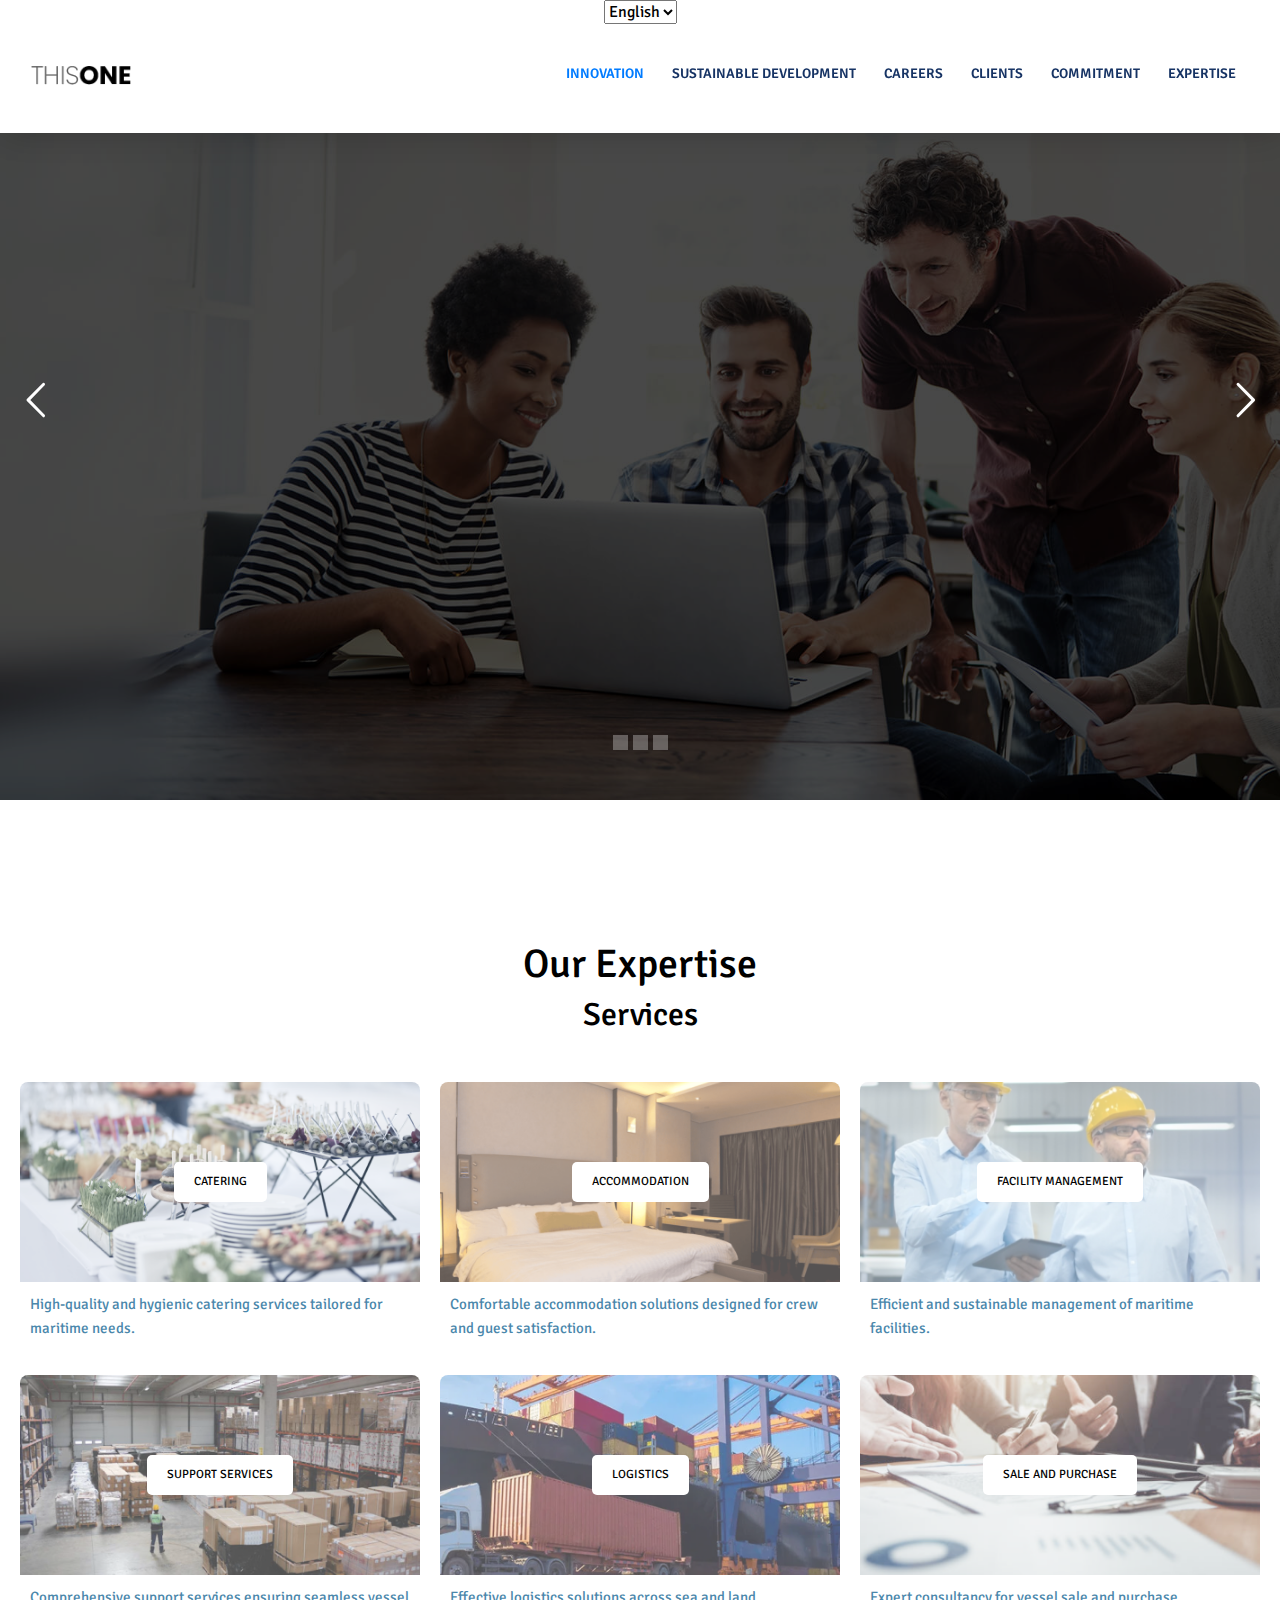
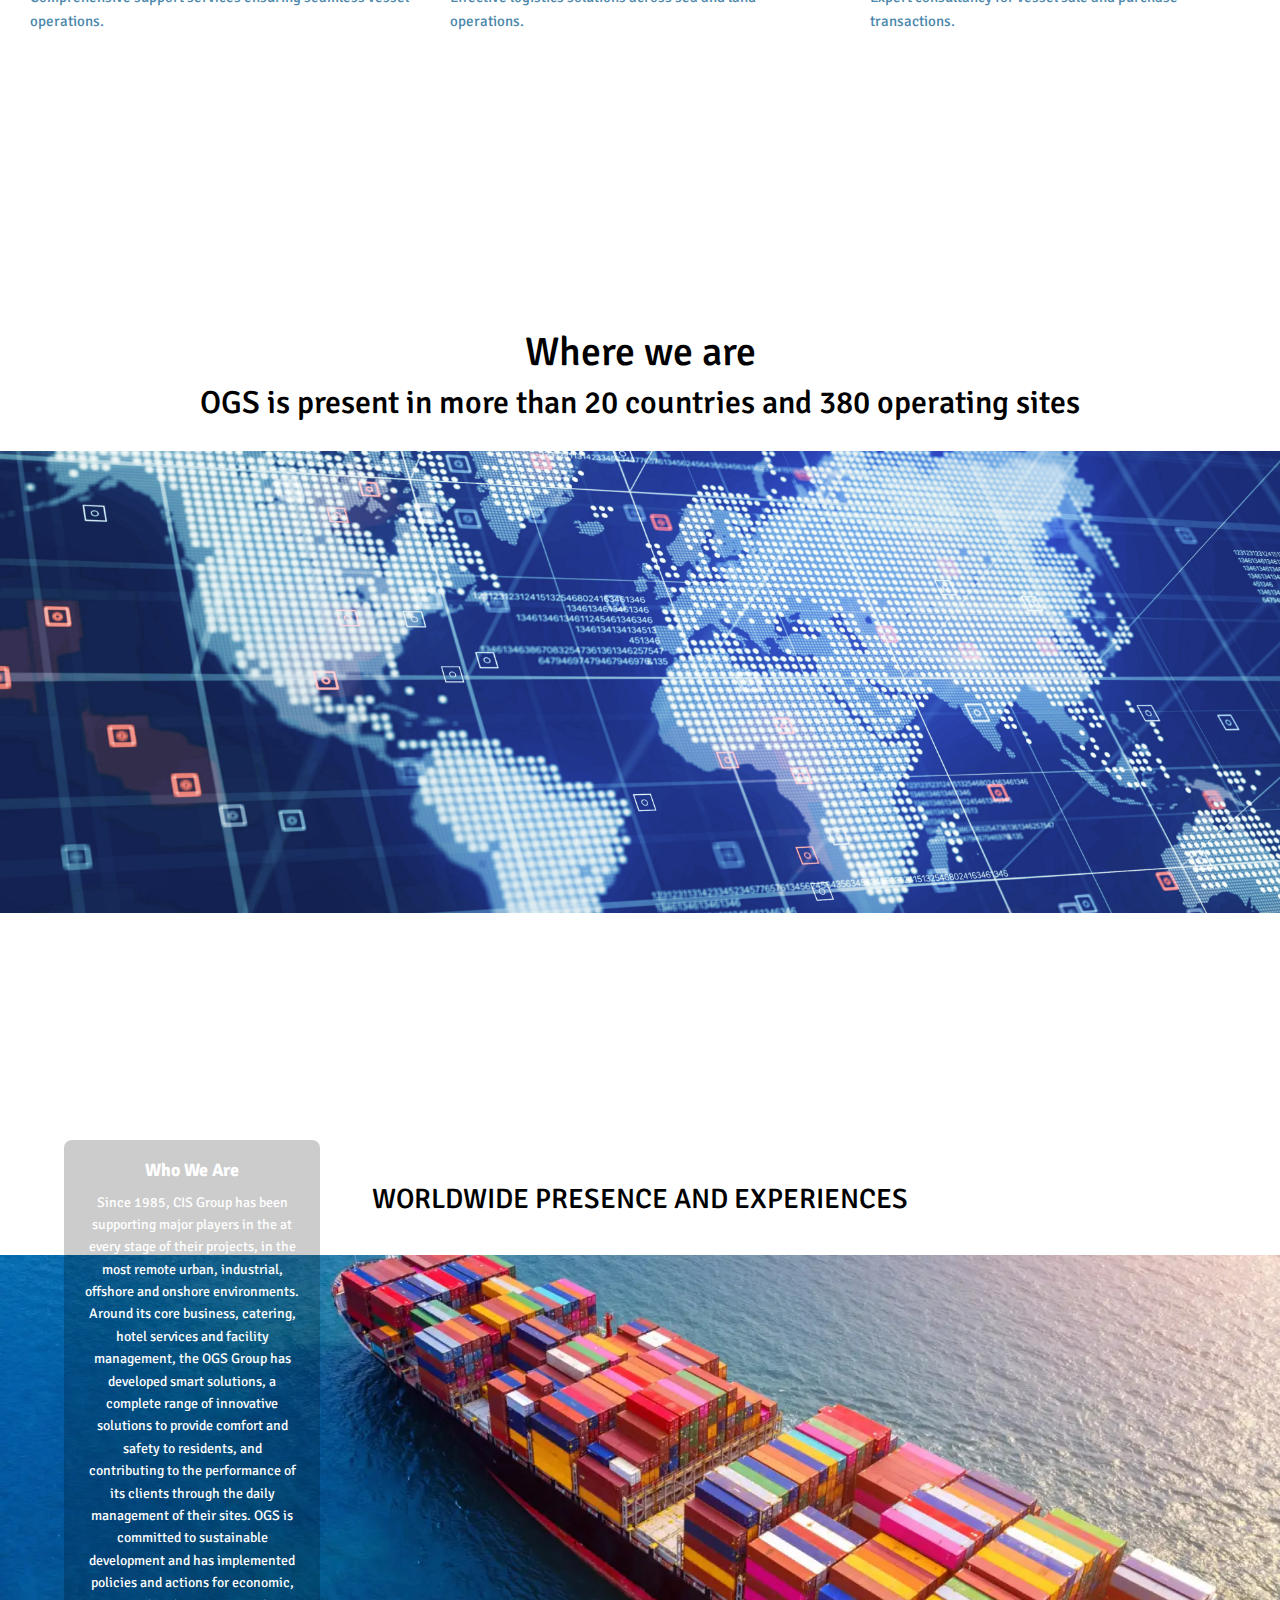
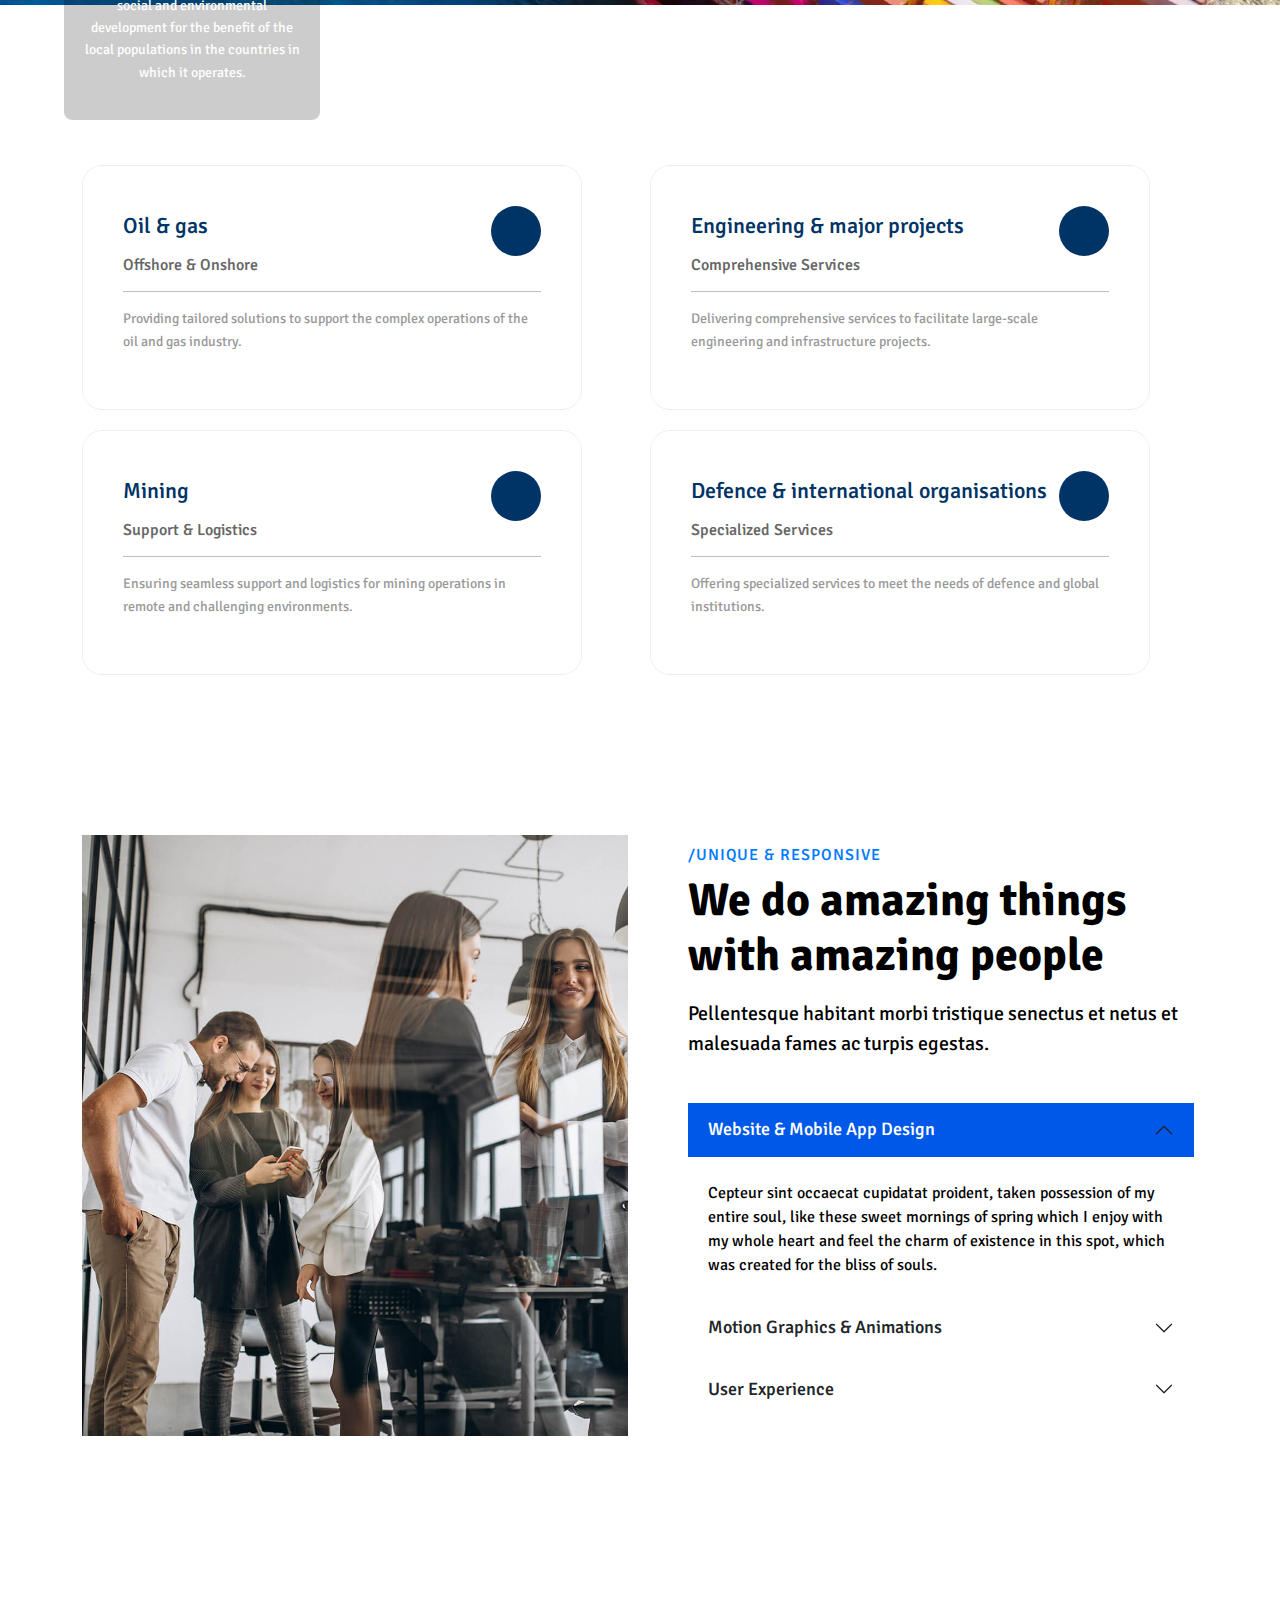
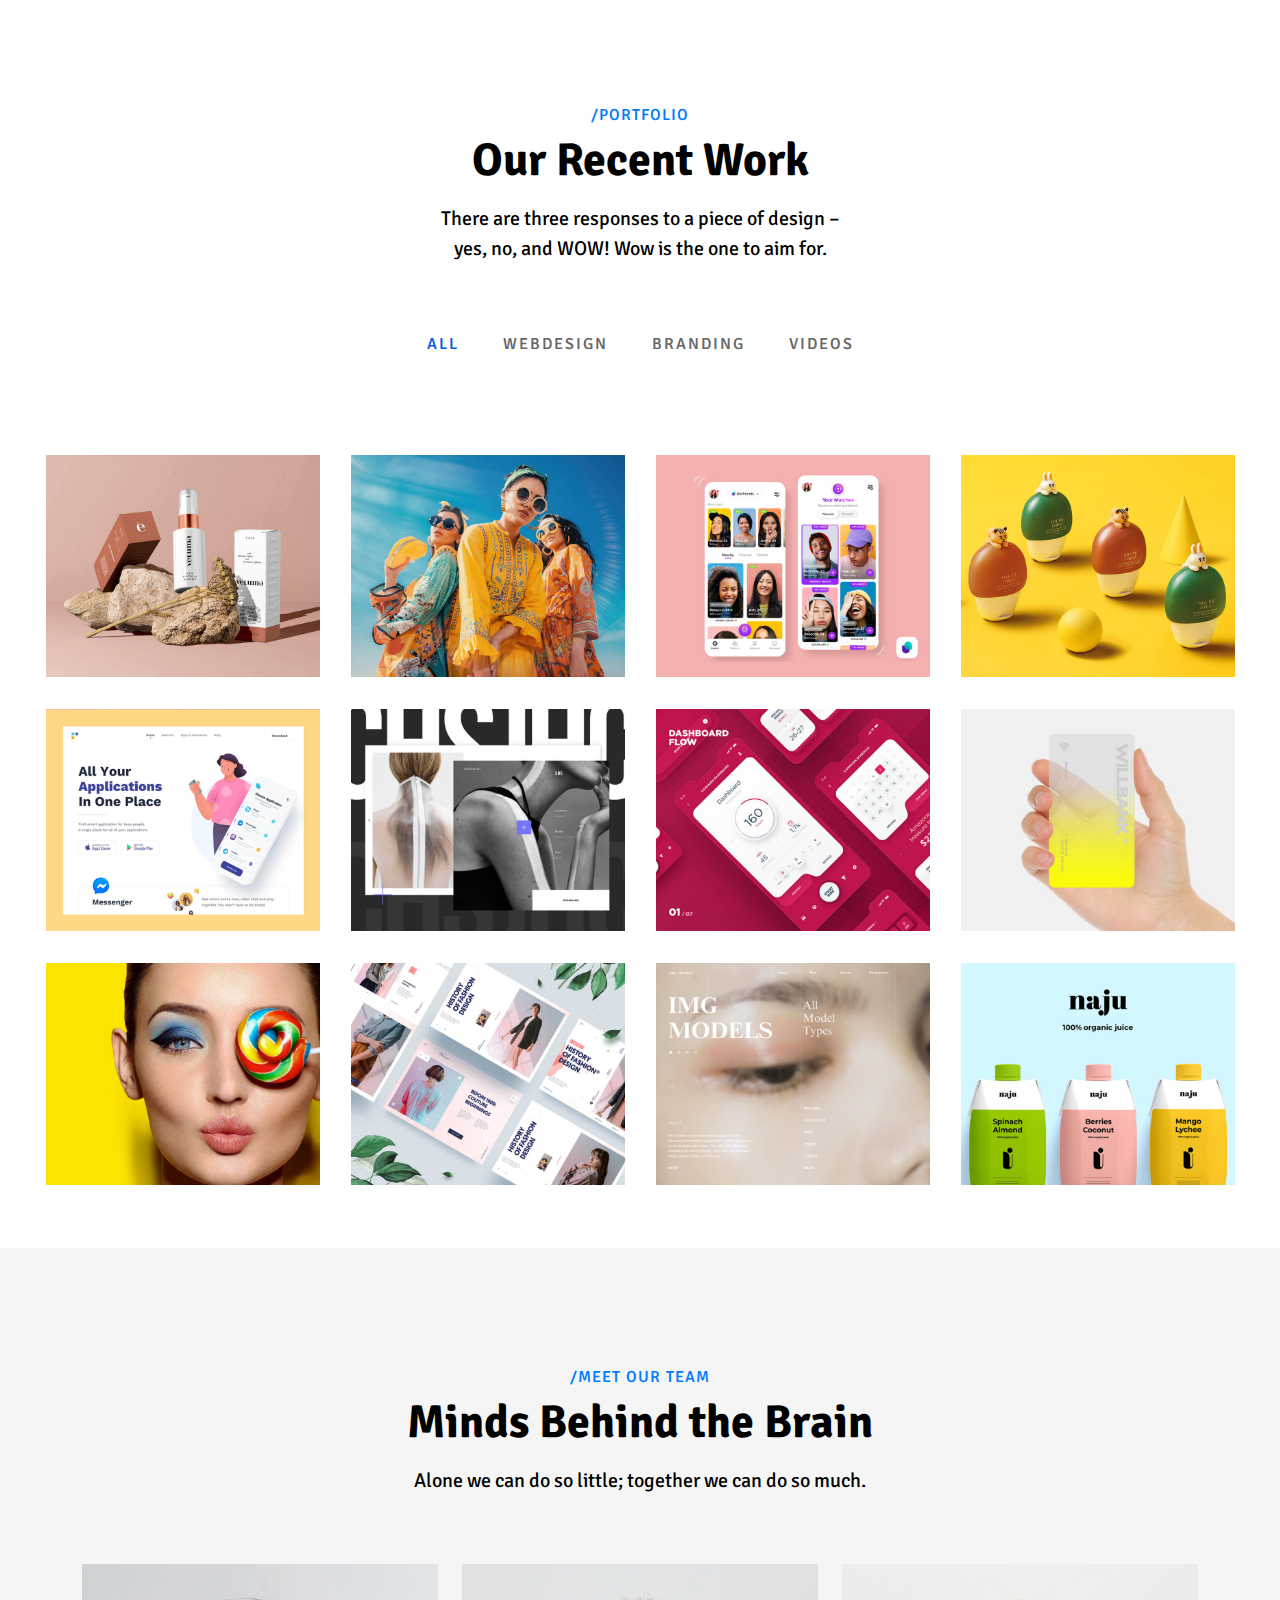
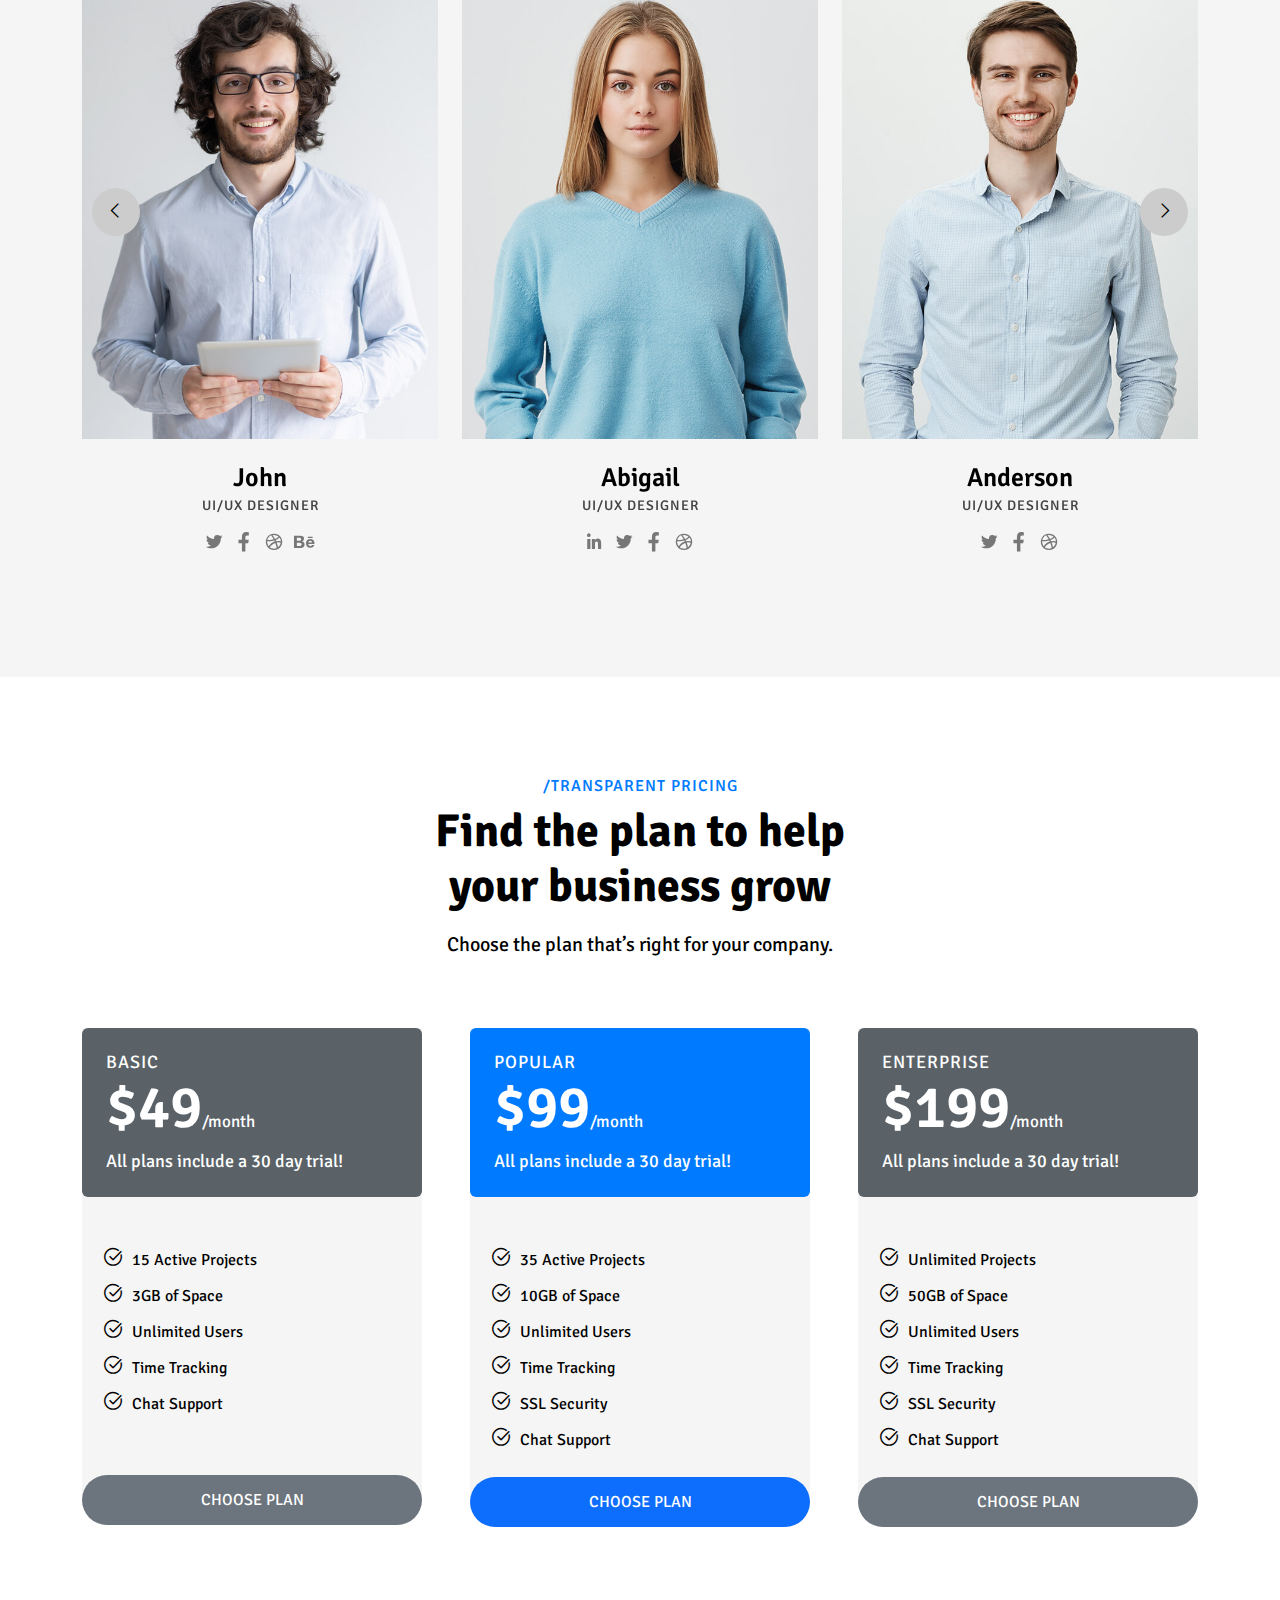
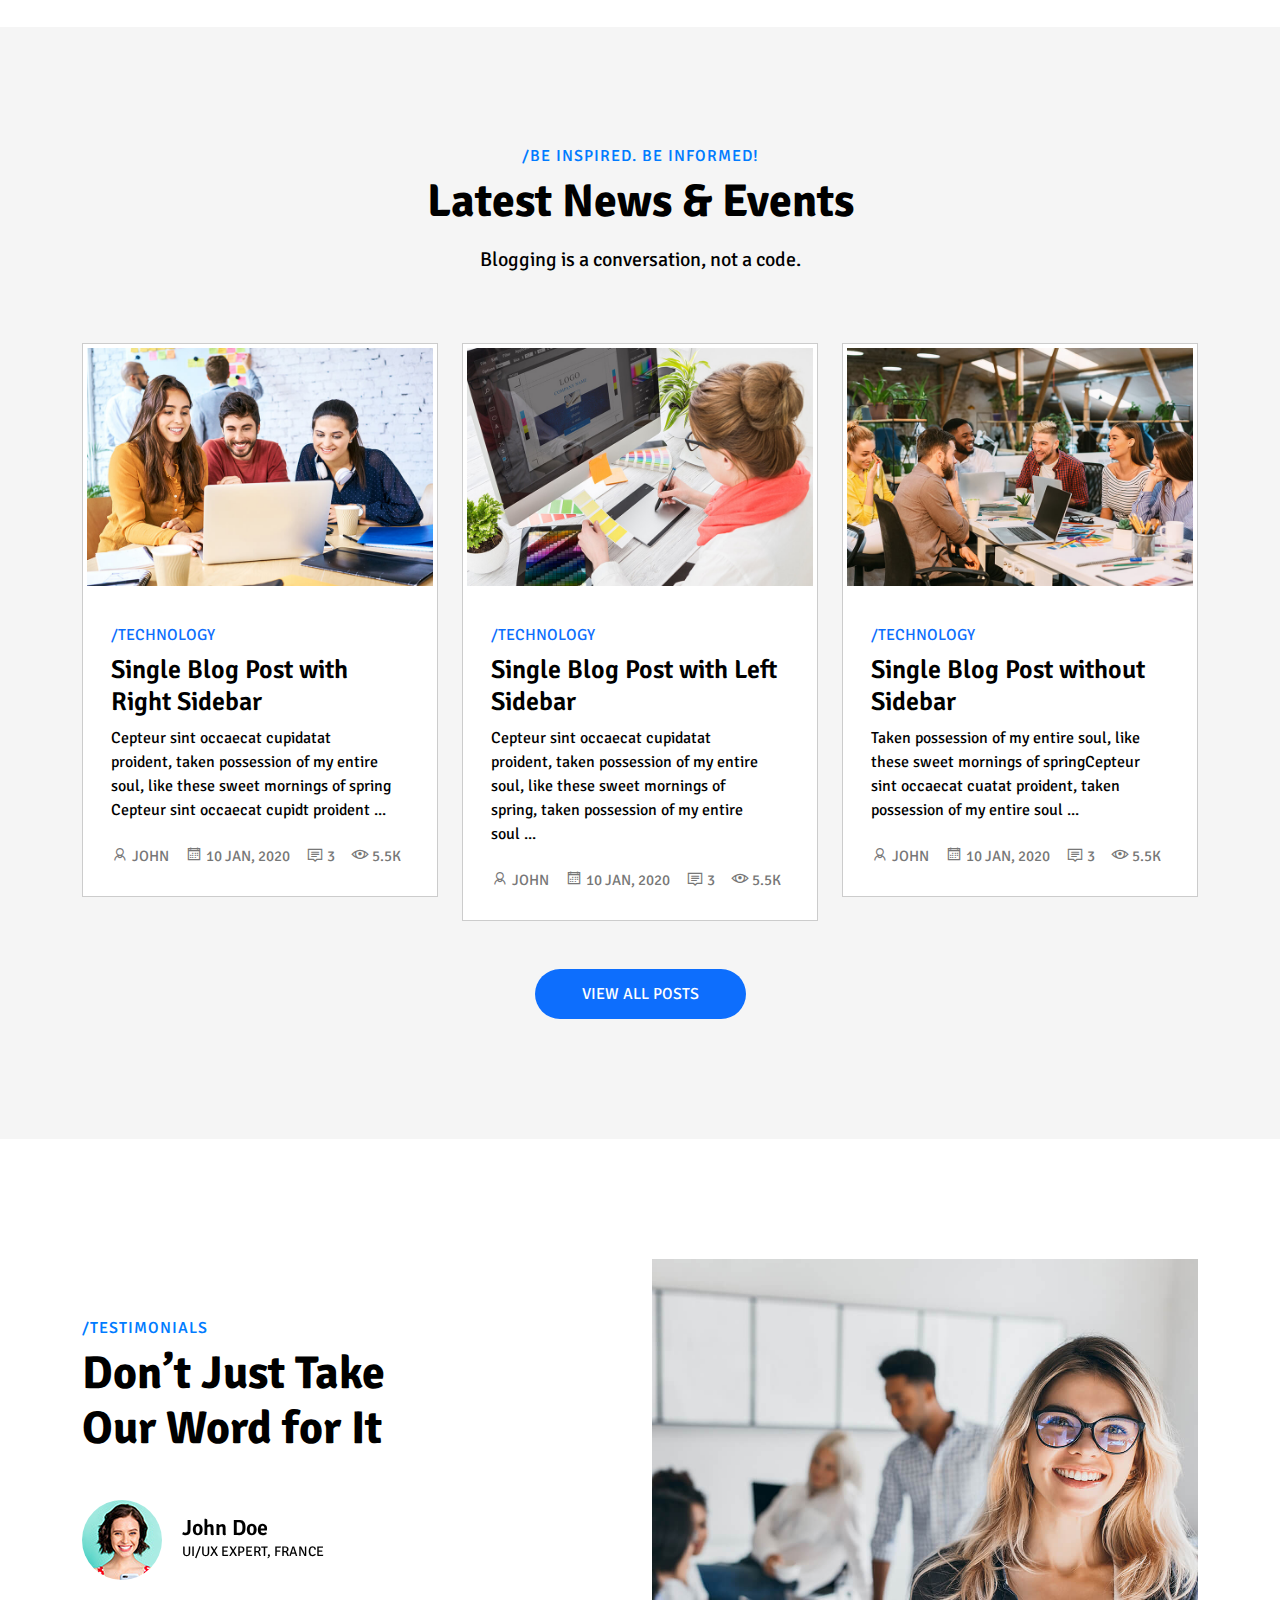
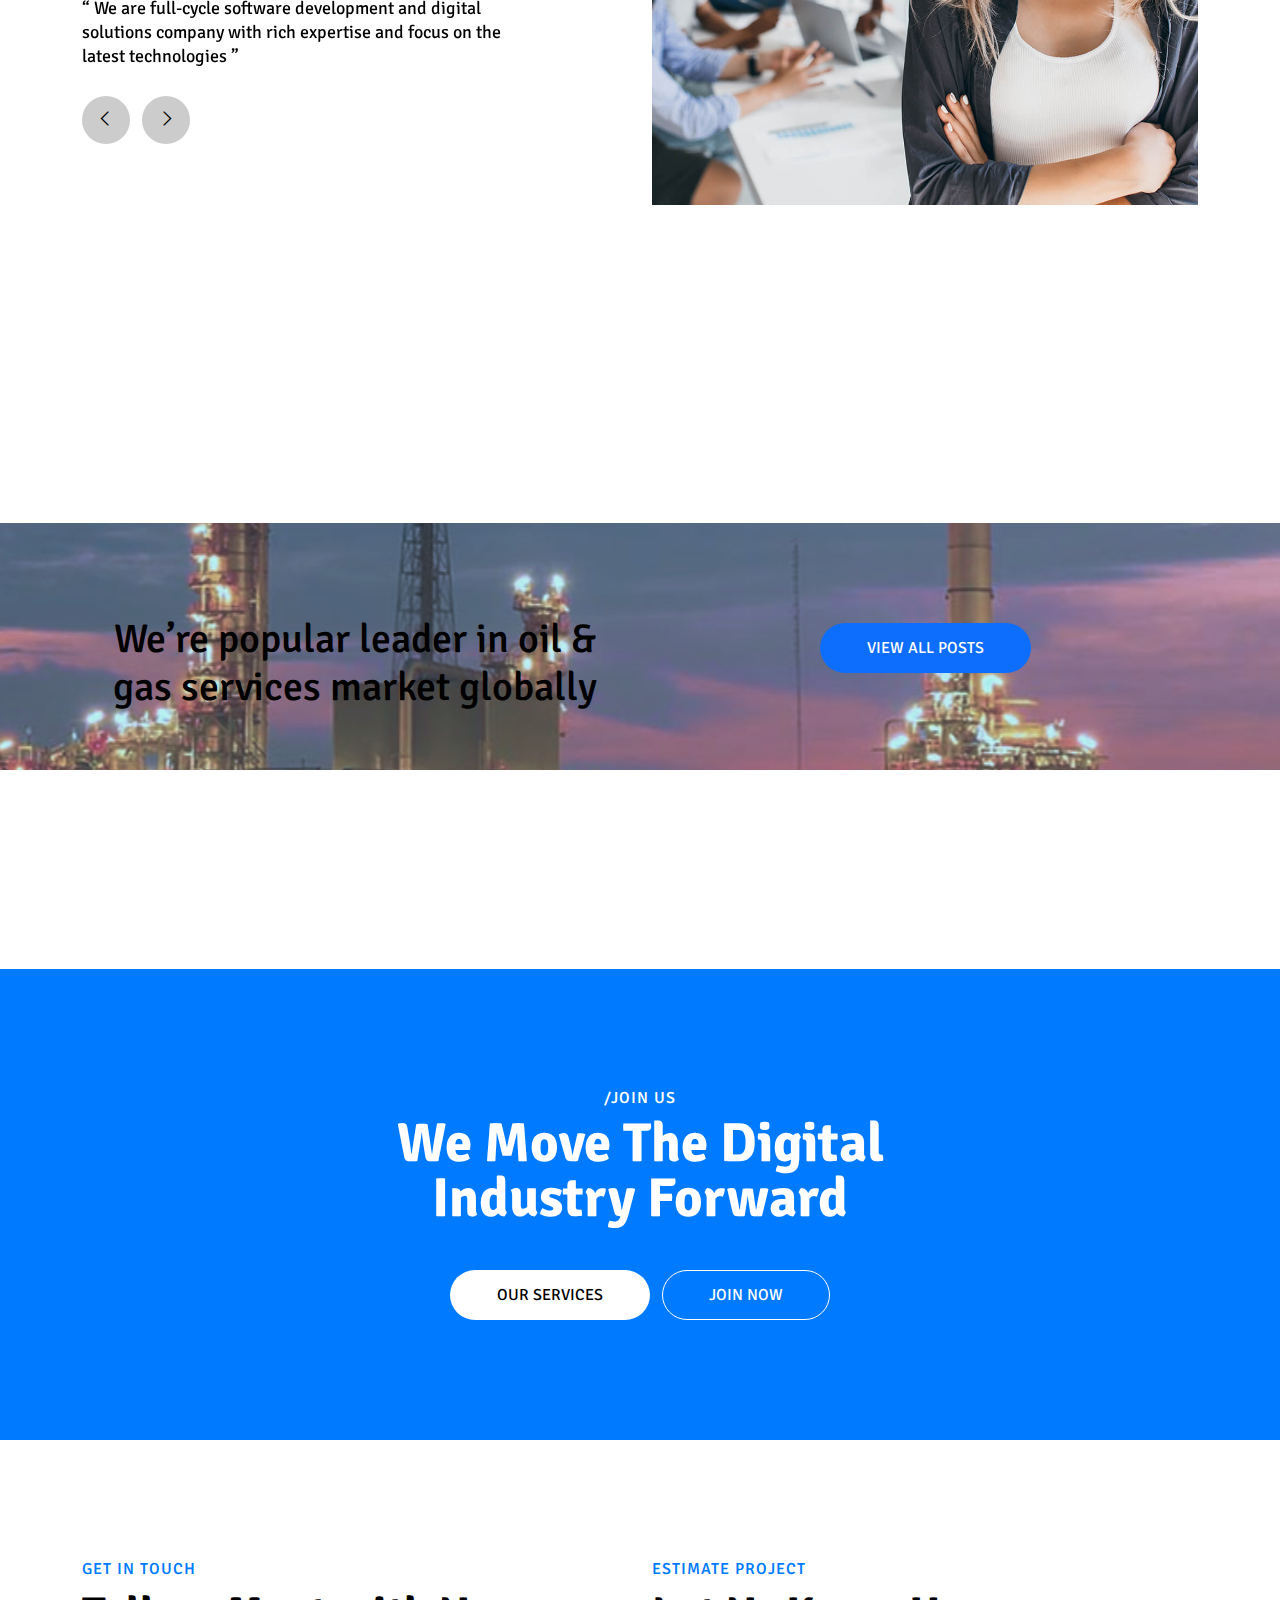
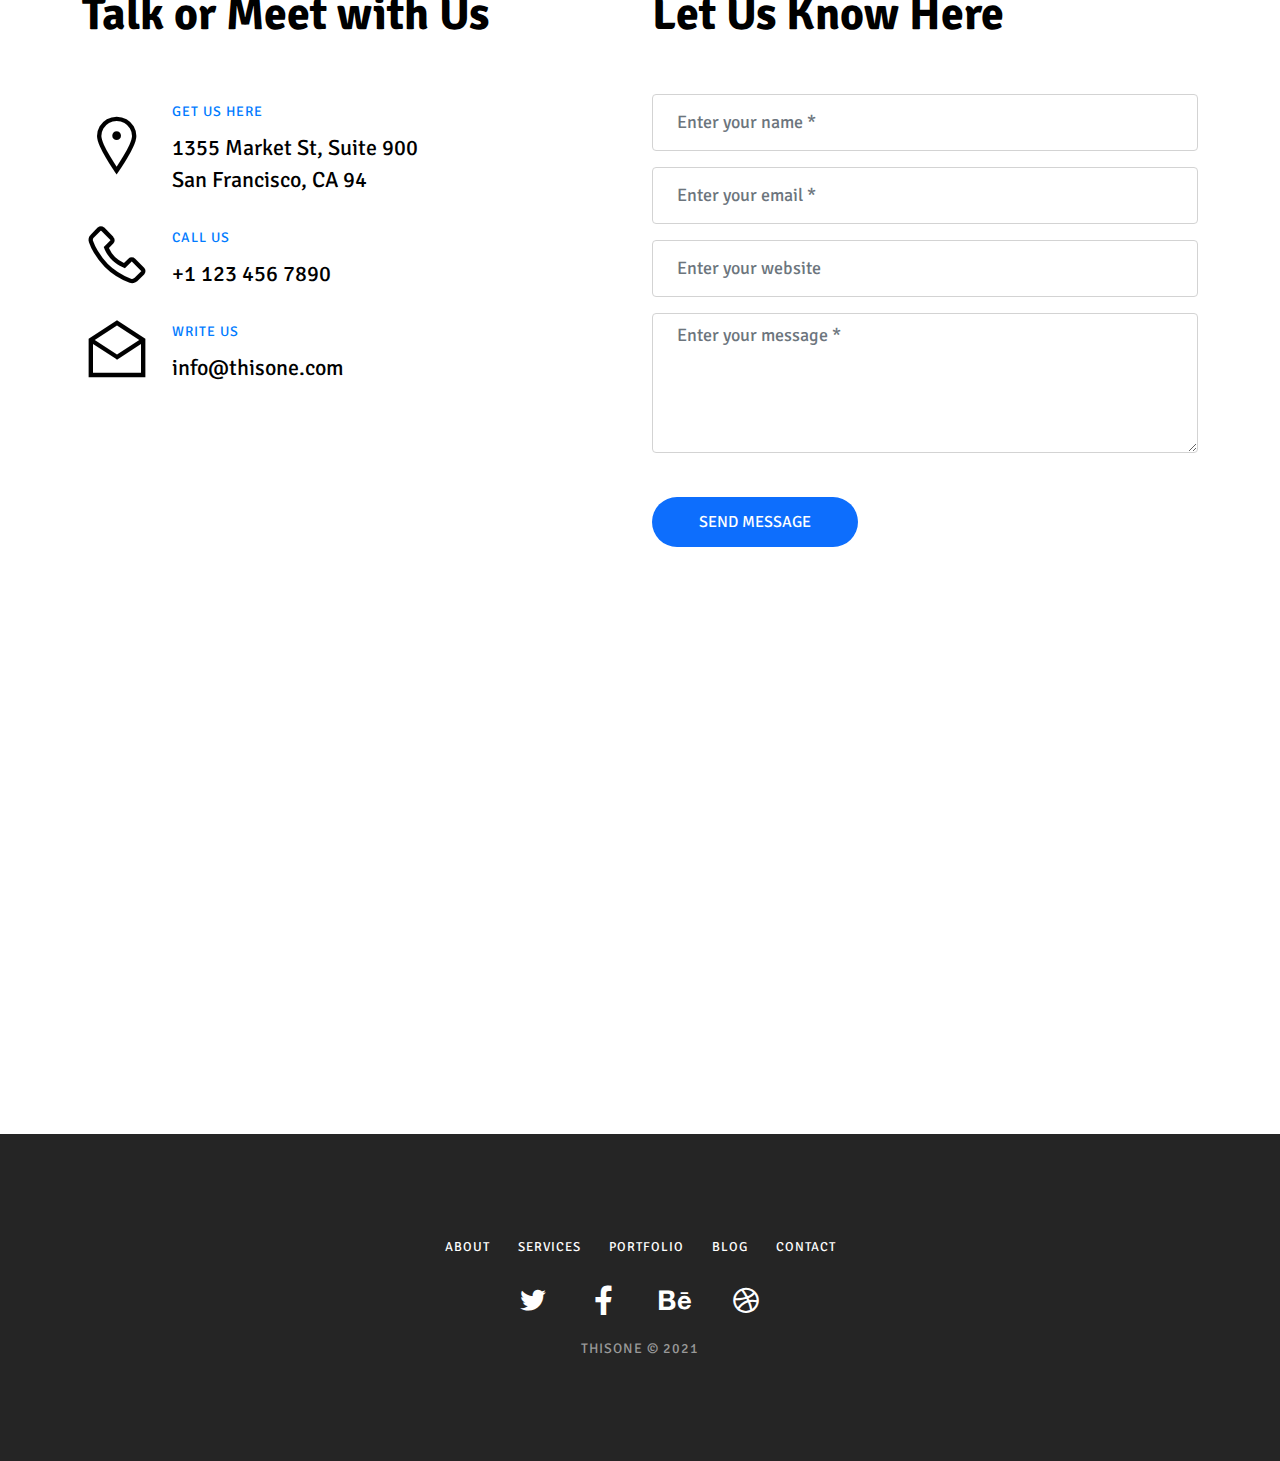
==== index.html @ ff159ac8 "commit" ====
<!DOCTYPE html>
<html lang="en">
  <!-- Mirrored from alearslan.com/this-one-one-page-responsive-website-template/one-page/Corporate/index.html by HTTrack Website Copier/3.x [XR&CO'2014], Fri, 13 Dec 2024 11:10:27 GMT -->
  <head>
    <!-- Required meta tags -->
    <meta charset="utf-8" />
    <meta
      name="viewport"
      content="width=device-width, initial-scale=1, shrink-to-fit=no"
    />
    <!-- Main CSS -->
    <link href="assets/css/main.css" rel="stylesheet" />
    <title>Corporate Template</title>
  </head>
  <body data-bs-spy="scroll" data-bs-target="#navigation">
    <!-- PRELOADER STARTS
			========================================================================= -->
      
    <div id="main-preloader" class="main-preloader semi-dark-background">
      <div class="main-preloader-inner center">
        <h1 class="preloader-percentage center">
          <span class="preloader-percentage-text">0</span>
          <!-- Show Percentage Number -->
          <span class="percentage">%</span>
        </h1>
        <div class="preloader-bar-outer">
          <div class="preloader-bar"></div>
          <!-- Percentage Precess Bar -->
        </div>
      </div>
    </div>
    <!-- /.. PRELOADER ENDS
			========================================================================= -->
    <!-- NAVIGATION STARTS
			========================================================================= -->
     
    <nav
      id="navigation"
      class="navbar navbar-expand-lg  navbar-light fixed-top bg-light"
    >
    <select id="language-select" onchange="changeLanguage()">
      <option value="index.html">English</option>
      <option value="tr/index.html">Türkçe</option>
    </select>
      
      <div class="container-fluid">
        <a class="navbar-brand" href="#"
          ><img src="assets/imgs/logo.png" class="img-fluid" alt=""
        /></a>
        <button
          class="navbar-toggler"
          type="button"
          data-bs-toggle="collapse"
          data-bs-target="#navbarSupportedContent"
          aria-controls="navbarSupportedContent"
          aria-expanded="false"
          aria-label="Toggle navigation"
        >
          <span class="navbar-toggler-icon"></span>
        </button>
        <div class="collapse navbar-collapse" id="navbarSupportedContent">
          <ul class="nav navbar-nav ms-auto">
            <li class="nav-item">
              <a class="nav-link" href="#home">Innovation </a>
            </li>
            <li class="nav-item">
              <a class="nav-link" href="#about">Sustainable development</a>
            </li>
            <li class="nav-item">
              <a class="nav-link" href="#services">Careers</a>
            </li>
            <li class="nav-item">
              <a class="nav-link" href="#portfolio">Clients</a>
            </li>
            <li class="nav-item">
              <a class="nav-link" href="#team">Commitment</a>
            </li>
            <li class="nav-item">
              <a class="nav-link" href="#pricing">Expertise</a>
            </li>
          </ul>
          
        </div>
      </div>
    </nav>
    <!-- NAVIGATION ENDS
			========================================================================= -->
    <!-- SLIDER STARTS
			========================================================================= -->
    <section id="home">
      <div id="slider">
        <div
          id="rev_slider_24_1_wrapper"
          class="rev_slider_wrapper fullscreen-container"
          data-alias="website-intro"
          data-source="gallery"
          style="background: #000000; padding: 0px"
        >
          <!-- START REVOLUTION SLIDER 5.4.1 fullscreen mode -->
          <div
            id="rev_slider_24_1"
            class="rev_slider fullscreenbanner tiny_bullet_slider"
            style="display: none"
            data-version="5.4.1"
          >
            <ul>
              <!-- SLIDE  -->
              <li
                data-index="rs-67"
                data-transition="zoomout"
                data-slotamount="default"
                data-hideafterloop="0"
                data-hideslideonmobile="off"
                data-easein="Power4.easeInOut"
                data-easeout="Power4.easeInOut"
                data-masterspeed="2000"
                data-thumb="img/slider/fullscreen/datcolor-60x60.jpg"
                data-rotate="0"
                data-fstransition="fade"
                data-fsmasterspeed="1500"
                data-fsslotamount="7"
                data-saveperformance="off"
                data-title="Intro"
                data-param1=""
                data-param2=""
                data-param3=""
                data-param4=""
                data-param5=""
                data-param6=""
                data-param7=""
                data-param8=""
                data-param9=""
                data-param10=""
                data-description=""
              >
                <!-- MAIN IMAGE -->
                <img
                  src="assets/imgs/slider/1.jpg"
                  alt=""
                  data-bgposition="center center"
                  data-bgfit="cover"
                  data-bgrepeat="no-repeat"
                  data-bgparallax="10"
                  class="rev-slidebg"
                  data-no-retina
                />
                <!-- LAYERS -->
                <!-- LAYER NR. 14 -->
                <div
                  class="tp-caption tp-shape tp-shapewrapper"
                  id="slide-67-layer-1"
                  data-x="['left','left','center','center']"
                  data-hoffset="['0','0','0','0']"
                  data-y="['middle','middle','middle','middle']"
                  data-voffset="['0','0','0','0']"
                  data-width="full"
                  data-height="full"
                  data-whitespace="nowrap"
                  data-type="shape"
                  data-basealign="slide"
                  data-responsive_offset="off"
                  data-responsive="off"
                  data-frames='[{"delay":10,"speed":500,"frame":"0","from":"opacity:0;","to":"o:1;","ease":"Power4.easeOut"},{"delay":"wait","speed":500,"frame":"999","to":"opacity:0;","ease":"Power4.easeOut"}]'
                  data-textAlign="['inherit','inherit','inherit','inherit']"
                  data-paddingtop="[0,0,0,0]"
                  data-paddingright="[0,0,0,0]"
                  data-paddingbottom="[0,0,0,0]"
                  data-paddingleft="[0,0,0,0]"
                  style="z-index: 18; background-color: rgba(0, 0, 0, 0.4)"
                ></div>
                <!-- LAYER NR. 15 -->
                <div
                  class="tp-caption tp-resizeme"
                  id="slide-67-layer-2"
                  data-x="['left','left','center','center']"
                  data-hoffset="['51','51','0','0']"
                  data-y="['middle','middle','middle','middle']"
                  data-voffset="['-70','-70','-70','-70']"
                  data-fontsize="['80','80','60','45']"
                  data-lineheight="['80','80','60','45']"
                  data-width="['none','none','550','360']"
                  data-height="none"
                  data-whitespace="['nowrap','nowrap','normal','normal']"
                  data-type="text"
                  data-responsive_offset="on"
                  data-frames='[{"delay":1000,"speed":2000,"frame":"0","from":"sX:0.9;sY:0.9;opacity:0;fb:20px;","to":"o:1;fb:0;","ease":"Power3.easeInOut"},{"delay":"wait","speed":500,"frame":"999","to":"sX:0.9;sY:0.9;opacity:0;fb:20px;","ease":"Power3.easeInOut"}]'
                  data-textAlign="['left','left','center','center']"
                  data-paddingtop="[0,0,0,0]"
                  data-paddingright="[0,0,0,0]"
                  data-paddingbottom="[0,0,0,0]"
                  data-paddingleft="[0,0,0,0]"
                  style="
                    z-index: 19;
                    white-space: nowrap;
                    font-size: 90px;
                    line-height: 90px;
                    font-weight: 500;
                    color: #ffffff;
                    letter-spacing: -5px;
                    font-family: 'Signika', sans-serif;
                  "
                >
                  The Future of <br />Modern Business
                </div>
                <!-- LAYER NR. 16 -->
                <div
                  class="tp-caption tp-resizeme"
                  id="slide-67-layer-3"
                  data-x="['left','left','center','center']"
                  data-hoffset="['50','50','0','0']"
                  data-y="['middle','middle','middle','middle']"
                  data-voffset="['90','90','60','30']"
                  data-fontsize="['25','25','25','20']"
                  data-lineheight="['35','35','35','30']"
                  data-width="['500','500','480','360']"
                  data-height="none"
                  data-whitespace="normal"
                  data-type="text"
                  data-responsive_offset="on"
                  data-frames='[{"delay":1000,"speed":2000,"frame":"0","from":"sX:0.9;sY:0.9;opacity:0;fb:20px;","to":"o:1;fb:0;","ease":"Power3.easeInOut"},{"delay":"wait","speed":500,"frame":"999","to":"sX:0.9;sY:0.9;opacity:0;fb:20px;","ease":"Power3.easeInOut"}]'
                  data-textAlign="['left','left','center','center']"
                  data-paddingtop="[0,0,0,0]"
                  data-paddingright="[0,0,0,0]"
                  data-paddingbottom="[0,0,0,0]"
                  data-paddingleft="[0,0,0,0]"
                  style="
                    z-index: 20;
                    min-width: 480px;
                    max-width: 480px;
                    white-space: normal;
                    font-size: 25px;
                    line-height: 35px;
                    font-weight: 400;
                    color: #ffffff;
                    letter-spacing: 0px;
                    font-family: 'Signika', sans-serif;
                  "
                >
                  Success is not final; failure is not fatal: it is the courage
                  to continue that counts
                </div>
                <!-- LAYER NR. 17 -->
                <a
                  class="tp-caption rev-btn tp-resizeme"
                  href="https://themeforest.net/item/this-one-one-page-responsive-website-template/7236268?ref=alia"
                  target="_blank"
                  id="slide-67-layer-7"
                  data-x="['left','left','center','center']"
                  data-hoffset="['50','50','0','0']"
                  data-y="['middle','middle','middle','middle']"
                  data-voffset="['200','200','160','120']"
                  data-width="250"
                  data-height="none"
                  data-whitespace="nowrap"
                  data-type="button"
                  data-actions=""
                  data-responsive_offset="on"
                  data-frames='[{"delay":1000,"speed":2000,"frame":"0","from":"sX:0.9;sY:0.9;opacity:0;fb:20px;","to":"o:1;fb:0;","ease":"Power3.easeInOut"},{"delay":"wait","speed":500,"frame":"999","to":"sX:0.9;sY:0.9;opacity:0;fb:20px;","ease":"Power3.easeInOut"},{"frame":"hover","speed":"0","ease":"Linear.easeNone","to":"o:1;rX:0;rY:0;rZ:0;z:0;fb:0;","style":"c:rgba(255,255,255,1);bs:solid;bw:0 0 0 0;"}]'
                  data-textAlign="['center','center','center','center']"
                  data-paddingtop="[0,0,0,0]"
                  data-paddingright="[20,20,20,20]"
                  data-paddingbottom="[0,0,0,0]"
                  data-paddingleft="[20,20,20,20]"
                  style="
                    z-index: 21;
                    min-width: 200px;
                    max-width: 200px;
                    white-space: nowrap;
                    font-size: 18px;
                    line-height: 60px;
                    font-weight: 400;
                    color: rgba(255, 255, 255, 1);
                    font-family: 'Signika', sans-serif;
                    background-color: rgb(0, 123, 255);
                    border-color: rgba(0, 0, 0, 1);
                    border-radius: 30px 30px 30px 30px;
                    outline: none;
                    box-shadow: none;
                    box-sizing: border-box;
                    -moz-box-sizing: border-box;
                    -webkit-box-sizing: border-box;
                    cursor: pointer;
                    text-decoration: none;
                  "
                  >GET STARTED
                </a>
              </li>
              <!-- SLIDE  -->
              <li
                data-index="rs-66"
                data-transition="zoomout"
                data-slotamount="default"
                data-hideafterloop="0"
                data-hideslideonmobile="off"
                data-easein="Power4.easeInOut"
                data-easeout="Power4.easeInOut"
                data-masterspeed="2000"
                data-thumb="img/slider/fullscreen/datcolor-60x60.jpg"
                data-rotate="0"
                data-fstransition="fade"
                data-fsmasterspeed="1500"
                data-fsslotamount="7"
                data-saveperformance="off"
                data-title="Intro"
                data-param1=""
                data-param2=""
                data-param3=""
                data-param4=""
                data-param5=""
                data-param6=""
                data-param7=""
                data-param8=""
                data-param9=""
                data-param10=""
                data-description=""
              >
                <!-- MAIN IMAGE -->
                <img
                  src="assets/imgs/slider/2.jpg"
                  alt=""
                  data-bgposition="center center"
                  data-bgfit="cover"
                  data-bgrepeat="no-repeat"
                  data-bgparallax="10"
                  class="rev-slidebg"
                  data-no-retina
                />
                <!-- LAYERS -->
                <!-- LAYER NR. 31 -->
                <div
                  class="tp-caption tp-shape tp-shapewrapper"
                  id="slide-66-layer-1"
                  data-x="['left','left','center','center']"
                  data-hoffset="['0','0','0','0']"
                  data-y="['middle','middle','middle','middle']"
                  data-voffset="['0','0','0','0']"
                  data-width="full"
                  data-height="full"
                  data-whitespace="nowrap"
                  data-type="shape"
                  data-basealign="slide"
                  data-responsive_offset="off"
                  data-responsive="off"
                  data-frames='[{"delay":10,"speed":500,"frame":"0","from":"opacity:0;","to":"o:1;","ease":"Power4.easeOut"},{"delay":"wait","speed":500,"frame":"999","to":"opacity:0;","ease":"Power4.easeOut"}]'
                  data-textAlign="['inherit','inherit','inherit','inherit']"
                  data-paddingtop="[0,0,0,0]"
                  data-paddingright="[0,0,0,0]"
                  data-paddingbottom="[0,0,0,0]"
                  data-paddingleft="[0,0,0,0]"
                  style="z-index: 18; background-color: rgba(0, 0, 0, 0.5)"
                ></div>
                <!-- LAYER NR. 32 -->
                <div
                  class="tp-caption tp-resizeme"
                  id="slide-66-layer-2"
                  data-x="['left','left','center','center']"
                  data-hoffset="['51','51','0','0']"
                  data-y="['middle','middle','middle','middle']"
                  data-voffset="['-70','-70','-70','-70']"
                  data-fontsize="['80','80','60','45']"
                  data-lineheight="['80','80','60','45']"
                  data-width="['none','none','550','360']"
                  data-height="none"
                  data-whitespace="['nowrap','nowrap','normal','normal']"
                  data-type="text"
                  data-responsive_offset="on"
                  data-frames='[{"delay":1000,"speed":2000,"frame":"0","from":"sX:0.9;sY:0.9;opacity:0;fb:20px;","to":"o:1;fb:0;","ease":"Power3.easeInOut"},{"delay":"wait","speed":500,"frame":"999","to":"sX:0.9;sY:0.9;opacity:0;fb:20px;","ease":"Power3.easeInOut"}]'
                  data-textAlign="['left','left','center','center']"
                  data-paddingtop="[0,0,0,0]"
                  data-paddingright="[0,0,0,0]"
                  data-paddingbottom="[0,0,0,0]"
                  data-paddingleft="[0,0,0,0]"
                  style="
                    z-index: 19;
                    white-space: nowrap;
                    font-size: 90px;
                    line-height: 90px;
                    font-weight: 500;
                    color: #ffffff;
                    letter-spacing: -5px;
                    font-family: 'Signika', sans-serif;
                  "
                >
                  Make it simple, <br />but significant.
                </div>
                <!-- LAYER NR. 33 -->
                <div
                  class="tp-caption tp-resizeme"
                  id="slide-66-layer-3"
                  data-x="['left','left','center','center']"
                  data-hoffset="['50','50','0','0']"
                  data-y="['middle','middle','middle','middle']"
                  data-voffset="['90','90','60','30']"
                  data-fontsize="['25','25','25','20']"
                  data-lineheight="['35','35','35','30']"
                  data-width="['480','480','480','360']"
                  data-height="none"
                  data-whitespace="normal"
                  data-type="text"
                  data-responsive_offset="on"
                  data-frames='[{"delay":1000,"speed":2000,"frame":"0","from":"sX:0.9;sY:0.9;opacity:0;fb:20px;","to":"o:1;fb:0;","ease":"Power3.easeInOut"},{"delay":"wait","speed":500,"frame":"999","to":"sX:0.9;sY:0.9;opacity:0;fb:20px;","ease":"Power3.easeInOut"}]'
                  data-textAlign="['left','left','center','center']"
                  data-paddingtop="[0,0,0,0]"
                  data-paddingright="[0,0,0,0]"
                  data-paddingbottom="[0,0,0,0]"
                  data-paddingleft="[0,0,0,0]"
                  style="
                    z-index: 20;
                    min-width: 480px;
                    max-width: 480px;
                    white-space: normal;
                    font-size: 25px;
                    line-height: 35px;
                    font-weight: 400;
                    color: #ffffff;
                    letter-spacing: 0px;
                    font-family: 'Signika', sans-serif;
                  "
                >
                  The next big thing is the one that makes the last big thing
                  usable.
                </div>
                <!-- LAYER NR. 34 -->
                <a
                  class="tp-caption rev-btn tp-resizeme"
                  href="https://themeforest.net/item/this-one-one-page-responsive-website-template/7236268?ref=alia"
                  target="_blank"
                  id="slide-66-layer-7"
                  data-x="['left','left','center','center']"
                  data-hoffset="['50','50','0','0']"
                  data-y="['middle','middle','middle','middle']"
                  data-voffset="['200','200','160','120']"
                  data-width="250"
                  data-height="none"
                  data-whitespace="nowrap"
                  data-type="button"
                  data-actions=""
                  data-responsive_offset="on"
                  data-frames='[{"delay":1000,"speed":2000,"frame":"0","from":"sX:0.9;sY:0.9;opacity:0;fb:20px;","to":"o:1;fb:0;","ease":"Power3.easeInOut"},{"delay":"wait","speed":500,"frame":"999","to":"sX:0.9;sY:0.9;opacity:0;fb:20px;","ease":"Power3.easeInOut"},{"frame":"hover","speed":"0","ease":"Linear.easeNone","to":"o:1;rX:0;rY:0;rZ:0;z:0;fb:0;","style":"c:rgba(255,255,255,1);bs:solid;bw:0 0 0 0;"}]'
                  data-textAlign="['center','center','center','center']"
                  data-paddingtop="[0,0,0,0]"
                  data-paddingright="[20,20,20,20]"
                  data-paddingbottom="[0,0,0,0]"
                  data-paddingleft="[20,20,20,20]"
                  style="
                    z-index: 21;
                    min-width: 250px;
                    max-width: 250px;
                    white-space: nowrap;
                    font-size: 18px;
                    line-height: 60px;
                    font-weight: 400;
                    color: rgba(255, 255, 255, 1);
                    font-family: 'Signika', sans-serif;
                    background-color: rgb(0, 123, 255);
                    border-color: rgba(0, 0, 0, 1);
                    border-radius: 30px 30px 30px 30px;
                    outline: none;
                    box-shadow: none;
                    box-sizing: border-box;
                    -moz-box-sizing: border-box;
                    -webkit-box-sizing: border-box;
                    cursor: pointer;
                    text-decoration: none;
                  "
                  >GET STARTED
                </a>
              </li>
              <!-- SLIDE  -->
              <li
                data-index="rs-68"
                data-transition="zoomout"
                data-slotamount="default"
                data-hideafterloop="0"
                data-hideslideonmobile="off"
                data-easein="Power4.easeInOut"
                data-easeout="Power4.easeInOut"
                data-masterspeed="2000"
                data-thumb="img/slider/fullscreen/datcolor-60x60.jpg"
                data-rotate="0"
                data-fstransition="fade"
                data-fsmasterspeed="1500"
                data-fsslotamount="7"
                data-saveperformance="off"
                data-title="Intro"
                data-param1=""
                data-param2=""
                data-param3=""
                data-param4=""
                data-param5=""
                data-param6=""
                data-param7=""
                data-param8=""
                data-param9=""
                data-param10=""
                data-description=""
              >
                <!-- MAIN IMAGE -->
                <img
                  src="assets/imgs/slider/3.jpg"
                  alt=""
                  data-bgposition="center center"
                  data-bgfit="cover"
                  data-bgrepeat="no-repeat"
                  data-bgparallax="10"
                  class="rev-slidebg"
                  data-no-retina
                />
                <!-- LAYERS -->
                <!-- LAYER NR. 48 -->
                <div
                  class="tp-caption tp-shape tp-shapewrapper"
                  id="slide-68-layer-1"
                  data-x="['left','left','center','center']"
                  data-hoffset="['0','0','0','0']"
                  data-y="['middle','middle','middle','middle']"
                  data-voffset="['0','0','0','0']"
                  data-width="full"
                  data-height="full"
                  data-whitespace="nowrap"
                  data-type="shape"
                  data-basealign="slide"
                  data-responsive_offset="off"
                  data-responsive="off"
                  data-frames='[{"delay":10,"speed":500,"frame":"0","from":"opacity:0;","to":"o:1;","ease":"Power4.easeOut"},{"delay":"wait","speed":500,"frame":"999","to":"opacity:0;","ease":"Power4.easeOut"}]'
                  data-textAlign="['inherit','inherit','inherit','inherit']"
                  data-paddingtop="[0,0,0,0]"
                  data-paddingright="[0,0,0,0]"
                  data-paddingbottom="[0,0,0,0]"
                  data-paddingleft="[0,0,0,0]"
                  style="z-index: 18; background-color: rgba(0, 0, 0, 0.5)"
                ></div>
                <!-- LAYER NR. 49 -->
                <div
                  class="tp-caption tp-resizeme"
                  id="slide-68-layer-2"
                  data-x="['left','left','center','center']"
                  data-hoffset="['51','51','0','0']"
                  data-y="['middle','middle','middle','middle']"
                  data-voffset="['-70','-70','-70','-70']"
                  data-fontsize="['80','80','60','45']"
                  data-lineheight="['80','80','60','45']"
                  data-width="['none','none','550','360']"
                  data-height="none"
                  data-whitespace="['nowrap','nowrap','normal','normal']"
                  data-type="text"
                  data-responsive_offset="on"
                  data-frames='[{"delay":1000,"speed":2000,"frame":"0","from":"sX:0.9;sY:0.9;opacity:0;fb:20px;","to":"o:1;fb:0;","ease":"Power3.easeInOut"},{"delay":"wait","speed":500,"frame":"999","to":"sX:0.9;sY:0.9;opacity:0;fb:20px;","ease":"Power3.easeInOut"}]'
                  data-textAlign="['left','left','center','center']"
                  data-paddingtop="[0,0,0,0]"
                  data-paddingright="[0,0,0,0]"
                  data-paddingbottom="[0,0,0,0]"
                  data-paddingleft="[0,0,0,0]"
                  style="
                    z-index: 19;
                    white-space: nowrap;
                    font-size: 90px;
                    line-height: 90px;
                    font-weight: 500;
                    color: #ffffff;
                    letter-spacing: -5px;
                    font-family: 'Signika', sans-serif;
                  "
                >
                  Design is intelligence <br />made visible
                </div>
                <!-- LAYER NR. 50 -->
                <div
                  class="tp-caption tp-resizeme"
                  id="slide-68-layer-3"
                  data-x="['left','left','center','center']"
                  data-hoffset="['50','50','0','0']"
                  data-y="['middle','middle','middle','middle']"
                  data-voffset="['90','90','60','30']"
                  data-fontsize="['25','25','25','20']"
                  data-lineheight="['35','35','35','30']"
                  data-width="['480','480','480','360']"
                  data-height="none"
                  data-whitespace="normal"
                  data-type="text"
                  data-responsive_offset="on"
                  data-frames='[{"delay":1000,"speed":2000,"frame":"0","from":"sX:0.9;sY:0.9;opacity:0;fb:20px;","to":"o:1;fb:0;","ease":"Power3.easeInOut"},{"delay":"wait","speed":500,"frame":"999","to":"sX:0.9;sY:0.9;opacity:0;fb:20px;","ease":"Power3.easeInOut"}]'
                  data-textAlign="['left','left','center','center']"
                  data-paddingtop="[0,0,0,0]"
                  data-paddingright="[0,0,0,0]"
                  data-paddingbottom="[0,0,0,0]"
                  data-paddingleft="[0,0,0,0]"
                  style="
                    z-index: 20;
                    min-width: 480px;
                    max-width: 480px;
                    white-space: normal;
                    font-size: 25px;
                    line-height: 35px;
                    font-weight: 400;
                    color: #ffffff;
                    letter-spacing: 0px;
                    font-family: 'Signika', sans-serif;
                  "
                >
                  Designers are meant to be loved, not to be understood.
                </div>
                <!-- LAYER NR. 51 -->
                <a
                  class="tp-caption rev-btn tp-resizeme"
                  href="https://themeforest.net/item/this-one-one-page-responsive-website-template/7236268?ref=alia&amp;license=regular&amp;open_purchase_for_item_id=7236268&amp;purchasable=source"
                  target="_blank"
                  id="slide-68-layer-7"
                  data-x="['left','left','center','center']"
                  data-hoffset="['50','50','0','0']"
                  data-y="['middle','middle','middle','middle']"
                  data-voffset="['200','200','160','120']"
                  data-width="250"
                  data-height="none"
                  data-whitespace="nowrap"
                  data-type="button"
                  data-actions=""
                  data-responsive_offset="on"
                  data-frames='[{"delay":1000,"speed":2000,"frame":"0","from":"sX:0.9;sY:0.9;opacity:0;fb:20px;","to":"o:1;fb:0;","ease":"Power3.easeInOut"},{"delay":"wait","speed":500,"frame":"999","to":"sX:0.9;sY:0.9;opacity:0;fb:20px;","ease":"Power3.easeInOut"},{"frame":"hover","speed":"0","ease":"Linear.easeNone","to":"o:1;rX:0;rY:0;rZ:0;z:0;fb:0;","style":"c:rgba(255,255,255,1);bs:solid;bw:0 0 0 0;"}]'
                  data-textAlign="['center','center','center','center']"
                  data-paddingtop="[0,0,0,0]"
                  data-paddingright="[20,20,20,20]"
                  data-paddingbottom="[0,0,0,0]"
                  data-paddingleft="[20,20,20,20]"
                  style="
                    z-index: 21;
                    min-width: 250px;
                    max-width: 250px;
                    white-space: nowrap;
                    font-size: 18px;
                    line-height: 60px;
                    font-weight: 400;
                    color: rgba(255, 255, 255, 1);
                    font-family: 'Signika', sans-serif;
                    background-color: rgb(0, 123, 255);
                    border-color: rgba(0, 0, 0, 1);
                    border-radius: 30px 30px 30px 30px;
                    outline: none;
                    box-shadow: none;
                    box-sizing: border-box;
                    -moz-box-sizing: border-box;
                    -webkit-box-sizing: border-box;
                    cursor: pointer;
                    text-decoration: none;
                  "
                  >BUY NOW
                </a>
              </li>
            </ul>
            <div
              class="tp-bannertimer tp-bottom"
              style="height: 5px; background: rgb(0, 123, 255)"
            ></div>
          </div>
        </div>
        <!-- END REVOLUTION SLIDER -->
      </div>
    </section>
    <!-- /.. SLIDER ENDS
			========================================================================= -->
    <!-- ABOUT US STARTS
			========================================================================= -->
      <section class="services">
        <div class="header">
          <h1>Our Expertise</h1>
          <h2>Services</h2>
        </div>
        <div class="services-container">
         
          <div class="service-box">
            <div class="image-container">
              <img src="assets/imgs/services/2.png" alt="Catering">
              <div class="title-overlay">
                <button>CATERING</button>
              </div>
            </div>
            <p>High-quality and hygienic catering services tailored for maritime needs.</p>
          </div>
          <div class="service-box">
            <div class="image-container">
              <img src="assets/imgs/services/1.png" alt="Accommodation">
              <div class="title-overlay">
                <button>ACCOMMODATION</button>
              </div>
            </div>
            <p>Comfortable accommodation solutions designed for crew and guest satisfaction.</p>
          </div>
          <div class="service-box">
            <div class="image-container">
              <img src="assets/imgs/services/3.png" alt="Facility Management">
              <div class="title-overlay">
                <button>FACILITY MANAGEMENT</button>
              </div>
            </div>
            <p>Efficient and sustainable management of maritime facilities.</p>
          </div>
          <div class="service-box">
            <div class="image-container">
              <img src="assets/imgs/services/4.png" alt="Support Services">
              <div class="title-overlay">
                <button>SUPPORT SERVICES</button>
              </div>
            </div>
            <p>Comprehensive support services ensuring seamless vessel operations.</p>
          </div>
          <div class="service-box">
            <div class="image-container">
              <img src="assets/imgs/services/5.png" alt="Logistics">
              <div class="title-overlay">
                <button>LOGISTICS</button>
              </div>
            </div>
            <p>Effective logistics solutions across sea and land operations.</p>
          </div>
          <div class="service-box">
            <div class="image-container">
              <img src="assets/imgs/services/6.png" alt="Sale and Purchase">
              <div class="title-overlay">
                <button>SALE AND PURCHASE</button>
              </div>
            </div>
            <p>Expert consultancy for vessel sale and purchase transactions.</p>
          </div>
        </div>
      </section>
      
      
      
    <!-- /. ABOUT US ENDS
			========================================================================= -->
    <!-- SERVICES STARTS
			========================================================================= -->
    <section class="home-services" id="services">
      <div class="header">
        <h1>Where we are</h1>
        <h2>OGS is present in more than 20 countries and 380 operating sites</h2>
      </div>
        <img src="assets/imgs/services/digital.png"  alt="" />
    </section>

    <section class="gemi" id="services">
      <div class="gemi-header">
        <div class="gemi-title">
          <h3>WORLDWIDE PRESENCE AND EXPERIENCES</h3>
        </div>
      </div>
      <div class="gemi-content">
        <div class="gemi-overlay">
          <div class="gemi-text">
            <h4>Who We Are</h4>
            <p>
              Since 1985, CIS Group has been supporting major players in the at every stage of their projects, in the most remote urban, industrial, offshore and onshore environments.  
              Around its core business, catering, hotel services and facility management, the OGS Group has developed smart solutions, a complete range of innovative solutions to provide comfort and safety to residents, and contributing to the performance of its clients through the daily management of their sites.  
              OGS is committed to sustainable development and has implemented policies and actions for economic, social and environmental development for the benefit of the local populations in the countries in which it operates.
            </p>
          </div>
          <img src="assets/imgs/services/gemi.png" alt="Container ship" />
        </div>
      </div>
    </section>
    <section class="clients">
      <div class="container">
          <div class="client-container">
              <div class="client-card">
                  <div class="client-card-header">
                    <h1>Oil & gas</h1>
                    <div class="circle"></div>
                  </div>
                  <h3>Offshore & Onshore</h3>
                  <hr/>
                  <p>Providing tailored solutions to support the complex operations of the oil and gas industry.</p>
              </div>
              <div class="client-card">
                <div class="client-card-header">
                  <h1>Engineering & major projects</h1>
                  <div class="circle"></div>
                </div>
                  <h3>Comprehensive Services</h3>
                  <hr/>
                  <p>Delivering comprehensive services to facilitate large-scale engineering and infrastructure projects.</p>
              </div>
              <div class="client-card">
                <div class="client-card-header">
                  <h1>Mining</h1>
                  <div class="circle"></div>
                </div>
                  <h3>Support & Logistics</h3>
                  <hr/>
                  <p>Ensuring seamless support and logistics for mining operations in remote and challenging environments.</p>
              </div>
              <div class="client-card">
                <div class="client-card-header">
                  <h1>Defence & international organisations</h1>
                  <div class="circle"></div>
                </div>
                  <h3>Specialized Services</h3>
                  <hr/>
                  <p>Offering specialized services to meet the needs of defence and global institutions.</p>
              </div>
          </div>
      </div>
  </section>
  
    
    
    <!-- /.. SERVICES ENDS
			========================================================================= -->
    <!-- FEATURES STARTS
			========================================================================= -->
    <section class="home-features">
      <div class="container">
        <div class="row align-items-md-center">
          <div class="col-12 col-lg-6 col-xl-6 col-xxl-6">
            <img src="assets/imgs/features/big.jpg" class="img-fluid" alt="" />
          </div>
          <div
            class="col-12 col-lg-6 col-xl-6 col-xxl-6 ps-lg-5 ps-3 pe-3 pt-5 pt-lg-0"
          >
            <div class="block">
              <div class="herotext">
                <h6>/Unique & Responsive</h6>
                <h2>We do amazing things with amazing people</h2>
                <h5 class="pt-2">
                  Pellentesque habitant morbi tristique senectus et netus et
                  malesuada fames ac turpis egestas.
                </h5>
              </div>
              <div class="accordion pt-3" id="accordionExample">
                <div class="accordion-item">
                  <h2 class="accordion-header" id="headingOne">
                    <button
                      class="accordion-button"
                      type="button"
                      data-bs-toggle="collapse"
                      data-bs-target="#collapseOne"
                      aria-expanded="true"
                      aria-controls="collapseOne"
                    >
                      Website & Mobile App Design
                    </button>
                  </h2>
                  <div
                    id="collapseOne"
                    class="accordion-collapse collapse show"
                    aria-labelledby="headingOne"
                    data-bs-parent="#accordionExample"
                  >
                    <div class="accordion-body">
                      Cepteur sint occaecat cupidatat proident, taken possession
                      of my entire soul, like these sweet mornings of spring
                      which I enjoy with my whole heart and feel the charm of
                      existence in this spot, which was created for the bliss of
                      souls.
                    </div>
                  </div>
                </div>
                <div class="accordion-item">
                  <h2 class="accordion-header" id="headingTwo">
                    <button
                      class="accordion-button collapsed"
                      type="button"
                      data-bs-toggle="collapse"
                      data-bs-target="#collapseTwo"
                      aria-expanded="false"
                      aria-controls="collapseTwo"
                    >
                      Motion Graphics & Animations
                    </button>
                  </h2>
                  <div
                    id="collapseTwo"
                    class="accordion-collapse collapse"
                    aria-labelledby="headingTwo"
                    data-bs-parent="#accordionExample"
                  >
                    <div class="accordion-body">
                      Cepteur sint occaecat cupidatat proident, taken possession
                      of my entire soul, like these sweet mornings of spring
                      which I enjoy with my whole heart and feel the charm of
                      existence in this spot, which was created for the bliss of
                      souls.
                    </div>
                  </div>
                </div>
                <div class="accordion-item">
                  <h2 class="accordion-header" id="headingThree">
                    <button
                      class="accordion-button collapsed"
                      type="button"
                      data-bs-toggle="collapse"
                      data-bs-target="#collapseThree"
                      aria-expanded="false"
                      aria-controls="collapseThree"
                    >
                      User Experience
                    </button>
                  </h2>
                  <div
                    id="collapseThree"
                    class="accordion-collapse collapse"
                    aria-labelledby="headingThree"
                    data-bs-parent="#accordionExample"
                  >
                    <div class="accordion-body">
                      Cepteur sint occaecat cupidatat proident, taken possession
                      of my entire soul, like these sweet mornings of spring
                      which I enjoy with my whole heart and feel the charm of
                      existence in this spot, which was created for the bliss of
                      souls.
                    </div>
                  </div>
                </div>
              </div>
            </div>
          </div>
        </div>
      </div>
    </section>
    <!-- /.. FEATURES ENDS
			========================================================================= -->
    <!-- PORTFOLIO STARTS
			========================================================================= -->
    <section id="portfolio" class="portfolio pb-0">
      <div class="container-fluid">
        <div class="row">
          <div class="col-12">
            <div class="herotext text-center">
              <h6>/Portfolio</h6>
              <h2>Our Recent Work</h2>
              <h5 class="pt-2">
                There are three responses to a piece of design –
                <br class="d-none d-md-block" />yes, no, and WOW! Wow is the one
                to aim for.
              </h5>
            </div>
          </div>
        </div>
        <div class="row pt-5 pb-3">
          <!-- Portfolio Nav Starts -->
          <div class="col-12">
            <div id="options">
              <ul
                id="filters"
                class="option-set clearfix"
                data-option-key="filter"
              >
                <li>
                  <a href="#filter" data-option-value="*" class="selected"
                    >ALL</a
                  >
                </li>
                <li>
                  <a href="#filter" data-option-value=".webdesign">webdesign</a>
                </li>
                <li>
                  <a href="#filter" data-option-value=".branding">branding</a>
                </li>
                <li>
                  <a href="#filter" data-option-value=".videos">Videos</a>
                </li>
              </ul>
            </div>
          </div>
        </div>
      </div>
      <div class="container-fluid">
        <div class="row">
          <!-- Portfolio Nav Ends -->
          <div class="col-12">
            <!-- Portfolio Thumbs Starts -->
            <div class="make4columns portfolio-grid">
              <!-- Project 1 Starts -->
              <figure class="item branding">
                <div class="picture">
                  <img src="assets/imgs/portfolio/branding-4.jpg" alt="" />
                  <!-- Picture Overlay Starts -->
                  <div class="text-overlay">
                    <div class="category">branding</div>
                    <h1>
                      <a
                        class="image-popup-vertical-fit"
                        href="assets/imgs/portfolio/branding-4.jpg"
                        title="Product Name"
                        >Product Name</a
                      >
                    </h1>
                  </div>
                  <div class="icon-overlay">
                    <div class="icon">
                      <a
                        class="image-popup-vertical-fit"
                        href="assets/imgs/portfolio/branding-4.jpg"
                        title="Product Name"
                        ><i class="las la-expand-arrows-alt"></i
                      ></a>
                    </div>
                  </div>
                  <!-- Picture Overlay Ends -->
                </div>
              </figure>
              <!-- Project 1 Ends -->
              <!-- Project 2 Starts -->
              <figure class="item videos">
                <div class="picture">
                  <img src="assets/imgs/portfolio/vid-1.jpg" alt="" />
                  <!-- Picture Overlay Starts -->
                  <div class="text-overlay">
                    <div class="category">video</div>
                    <h1>
                      <a class="popup-vimeo" href="https://vimeo.com/45830194"
                        >Product Name</a
                      >
                    </h1>
                  </div>
                  <div class="icon-overlay">
                    <div class="icon">
                      <a class="popup-vimeo" href="https://vimeo.com/45830194"
                        ><i class="las la-expand-arrows-alt"></i
                      ></a>
                    </div>
                  </div>
                  <!-- Picture Overlay Ends -->
                </div>
              </figure>
              <!-- Project 2 Ends -->
              <!-- Project 4 Starts -->
              <figure class="item webdesign">
                <div class="picture">
                  <img src="assets/imgs/portfolio/dev-1.jpg" alt="" />
                  <!-- Picture Overlay Starts -->
                  <div class="text-overlay">
                    <div class="category">webdesign</div>
                    <h1>
                      <a
                        class="image-popup-vertical-fit"
                        href="assets/imgs/portfolio/dev-1.jpg"
                        title="Product Name"
                        >Product Name</a
                      >
                    </h1>
                  </div>
                  <div class="icon-overlay">
                    <div class="icon">
                      <a
                        class="image-popup-vertical-fit"
                        href="assets/imgs/portfolio/dev-1.jpg"
                        title="Product Name"
                        ><i class="las la-expand-arrows-alt"></i
                      ></a>
                    </div>
                  </div>
                  <!-- Picture Overlay Ends -->
                </div>
              </figure>
              <!-- Project 4 Ends -->
              <!-- Project 3 Starts -->
              <figure class="item branding">
                <div class="picture">
                  <img src="assets/imgs/portfolio/branding-2.jpg" alt="" />
                  <!-- Picture Overlay Starts -->
                  <div class="text-overlay">
                    <div class="category">webdesign</div>
                    <h1>
                      <a
                        class="image-popup-vertical-fit"
                        href="assets/imgs/portfolio/branding-2.jpg"
                        title="Product Name"
                        >Product Name</a
                      >
                    </h1>
                  </div>
                  <div class="icon-overlay">
                    <div class="icon">
                      <a
                        class="image-popup-vertical-fit"
                        href="assets/imgs/portfolio/branding-2.jpg"
                        title="Product Name"
                        ><i class="las la-expand-arrows-alt"></i
                      ></a>
                    </div>
                  </div>
                  <!-- Picture Overlay Ends -->
                </div>
              </figure>
              <!-- Project 3 Ends -->
              <!-- Project 8 Starts -->
              <figure class="item webdesign">
                <div class="picture">
                  <img src="assets/imgs/portfolio/dev-3.jpg" alt="" />
                  <!-- Picture Overlay Starts -->
                  <div class="text-overlay">
                    <div class="category">webdesign</div>
                    <h1>
                      <a
                        class="image-popup-vertical-fit"
                        href="assets/imgs/portfolio/dev-3.jpg"
                        title="Product Name"
                        >Product Name</a
                      >
                    </h1>
                  </div>
                  <div class="icon-overlay">
                    <div class="icon">
                      <a
                        class="image-popup-vertical-fit"
                        href="assets/imgs/portfolio/dev-3.jpg"
                        title="Product Name"
                        ><i class="las la-expand-arrows-alt"></i
                      ></a>
                    </div>
                  </div>
                  <!-- Picture Overlay Ends -->
                </div>
              </figure>
              <!-- Project 8 Ends -->
              <!-- Project 5 Starts -->
              <figure class="item videos">
                <div class="picture">
                  <img src="assets/imgs/portfolio/vid-3.jpg" alt="" />
                  <!-- Picture Overlay Starts -->
                  <div class="text-overlay">
                    <div class="category">video</div>
                    <h1>
                      <a
                        class="popup-youtube"
                        href="http://www.youtube.com/watch?v=0O2aH4XLbto"
                        >Product Name</a
                      >
                    </h1>
                  </div>
                  <div class="icon-overlay">
                    <div class="icon">
                      <a
                        class="popup-youtube"
                        href="http://www.youtube.com/watch?v=0O2aH4XLbto"
                        ><i class="las la-expand-arrows-alt"></i
                      ></a>
                    </div>
                  </div>
                  <!-- Picture Overlay Ends -->
                </div>
              </figure>
              <!-- Project 5 Ends -->
              <!-- Project 7 Starts -->
              <figure class="item webdesign">
                <div class="picture">
                  <img src="assets/imgs/portfolio/dev-2.jpg" alt="" />
                  <!-- Picture Overlay Starts -->
                  <div class="text-overlay">
                    <div class="category">Website</div>
                    <h1>
                      <a
                        class="image-popup-vertical-fit"
                        href="assets/imgs/portfolio/dev-2.jpg"
                        title="Product Name"
                        >Product Name</a
                      >
                    </h1>
                  </div>
                  <div class="icon-overlay">
                    <div class="icon">
                      <a
                        class="image-popup-vertical-fit"
                        href="assets/imgs/portfolio/dev-2.jpg"
                        title="Product Name"
                        ><i class="las la-expand-arrows-alt"></i
                      ></a>
                    </div>
                  </div>
                  <!-- Picture Overlay Ends -->
                </div>
              </figure>
              <!-- Project 7 Ends -->
              <!-- Project 6 Starts -->
              <figure class="item branding">
                <div class="picture">
                  <img src="assets/imgs/portfolio/branding-1.jpg" alt="" />
                  <!-- Picture Overlay Starts -->
                  <div class="text-overlay">
                    <div class="category">branding</div>
                    <h1>
                      <a
                        class="image-popup-vertical-fit"
                        href="assets/imgs/portfolio/branding-1.jpg"
                        title="Product Name"
                        >Product Name</a
                      >
                    </h1>
                  </div>
                  <div class="icon-overlay">
                    <div class="icon">
                      <a
                        class="image-popup-vertical-fit"
                        href="assets/imgs/portfolio/branding-1.jpg"
                        title="Product Name"
                        ><i class="las la-expand-arrows-alt"></i
                      ></a>
                    </div>
                  </div>
                  <!-- Picture Overlay Ends -->
                </div>
              </figure>
              <!-- Project 6 Ends -->
              <!-- Project 1 Starts -->
              <figure class="item videos">
                <div class="picture">
                  <img src="assets/imgs/portfolio/vid-4.jpg" alt="" />
                  <!-- Picture Overlay Starts -->
                  <div class="text-overlay">
                    <div class="category">video</div>
                    <h1>
                      <a class="popup-vimeo" href="https://vimeo.com/45830194"
                        >Product Name</a
                      >
                    </h1>
                  </div>
                  <div class="icon-overlay">
                    <div class="icon">
                      <a class="popup-vimeo" href="https://vimeo.com/45830194"
                        ><i class="las la-expand-arrows-alt"></i
                      ></a>
                    </div>
                  </div>
                  <!-- Picture Overlay Ends -->
                </div>
              </figure>
              <!-- Project 1 Ends -->
              <!-- Project 4 Starts -->
              <figure class="item webdesign">
                <div class="picture">
                  <img src="assets/imgs/portfolio/dev-4.jpg" alt="" />
                  <!-- Picture Overlay Starts -->
                  <div class="text-overlay">
                    <div class="category">webdesign</div>
                    <h1>
                      <a
                        class="image-popup-vertical-fit"
                        href="assets/imgs/portfolio/dev-4.jpg"
                        title="Product Name"
                        >Product Name</a
                      >
                    </h1>
                  </div>
                  <div class="icon-overlay">
                    <div class="icon">
                      <a
                        class="image-popup-vertical-fit"
                        href="assets/imgs/portfolio/dev-4.jpg"
                        title="Product Name"
                        ><i class="las la-expand-arrows-alt"></i
                      ></a>
                    </div>
                  </div>
                  <!-- Picture Overlay Ends -->
                </div>
              </figure>
              <!-- Project 4 Ends -->
              <!-- Project 2 Starts -->
              <figure class="item videos">
                <div class="picture">
                  <img src="assets/imgs/portfolio/vid-2.jpg" alt="" />
                  <!-- Picture Overlay Starts -->
                  <div class="text-overlay">
                    <div class="category">video</div>
                    <h1>
                      <a class="popup-vimeo" href="https://vimeo.com/45830194"
                        >Product Name</a
                      >
                    </h1>
                  </div>
                  <div class="icon-overlay">
                    <div class="icon">
                      <a class="popup-vimeo" href="https://vimeo.com/45830194"
                        ><i class="las la-expand-arrows-alt"></i
                      ></a>
                    </div>
                  </div>
                  <!-- Picture Overlay Ends -->
                </div>
              </figure>
              <!-- Project 2 Ends -->
              <!-- Project 3 Starts -->
              <figure class="item branding">
                <div class="picture">
                  <img src="assets/imgs/portfolio/branding-3.jpg" alt="" />
                  <!-- Picture Overlay Starts -->
                  <div class="text-overlay">
                    <div class="category">branding</div>
                    <h1>
                      <a
                        class="image-popup-vertical-fit"
                        href="assets/imgs/portfolio/branding-3.jpg"
                        title="Product Name"
                        >Product Name</a
                      >
                    </h1>
                  </div>
                  <div class="icon-overlay">
                    <div class="icon">
                      <a
                        class="image-popup-vertical-fit"
                        href="assets/imgs/portfolio/branding-3.jpg"
                        title="Product Name"
                        ><i class="las la-expand-arrows-alt"></i
                      ></a>
                    </div>
                  </div>
                  <!-- Picture Overlay Ends -->
                </div>
              </figure>
              <!-- Project 3 Ends -->
            </div>
            <!-- Portfolio Thumbs Ends -->
          </div>
        </div>
      </div>
    </section>
    <!-- /. PORTFOLIO ENDS
			========================================================================= -->
    <!-- TEAM STARTS
			========================================================================= -->
    <section class="team light-grey-bg mt-3" id="team">
      <div class="container">
        <div class="row">
          <div class="col-12">
            <div class="herotext text-center">
              <h6>/Meet Our Team</h6>
              <h2>Minds Behind the Brain</h2>
              <h5 class="pt-2">
                Alone we can do so little; together we can do so much.
              </h5>
            </div>
          </div>
        </div>
        <div class="team-carousel pt-5">
          <div class="block">
            <div class="pic pb-4">
              <img src="assets/imgs/team/1.jpg" class="img-fluid" alt="" />
            </div>
            <div class="details">
              <h2>John</h2>
              <h6>UI/UX Designer</h6>
              <ul class="socialmedia pt-2">
                <li>
                  <a href="#"><i class="lab la-twitter"></i></a>
                </li>
                <li>
                  <a href="#"><i class="lab la-facebook-f"></i></a>
                </li>
                <li>
                  <a href="#"><i class="lab la-dribbble"></i></a>
                </li>
                <li>
                  <a href="#"><i class="lab la-behance"></i></a>
                </li>
              </ul>
            </div>
          </div>
          <div class="block">
            <div class="pic pb-4">
              <img src="assets/imgs/team/2.jpg" class="img-fluid" alt="" />
            </div>
            <div class="details">
              <h2>Abigail</h2>
              <h6>UI/UX Designer</h6>
              <ul class="socialmedia pt-2">
                <li>
                  <a href="#"><i class="lab la-linkedin-in"></i></a>
                </li>
                <li>
                  <a href="#"><i class="lab la-twitter"></i></a>
                </li>
                <li>
                  <a href="#"><i class="lab la-facebook-f"></i></a>
                </li>
                <li>
                  <a href="#"><i class="lab la-dribbble"></i></a>
                </li>
              </ul>
            </div>
          </div>
          <div class="block">
            <div class="pic pb-4">
              <img src="assets/imgs/team/3.jpg" class="img-fluid" alt="" />
            </div>
            <div class="details">
              <h2>Anderson</h2>
              <h6>UI/UX Designer</h6>
              <ul class="socialmedia pt-2">
                <li>
                  <a href="#"><i class="lab la-twitter"></i></a>
                </li>
                <li>
                  <a href="#"><i class="lab la-facebook-f"></i></a>
                </li>
                <li>
                  <a href="#"><i class="lab la-dribbble"></i></a>
                </li>
              </ul>
            </div>
          </div>
          <div class="block">
            <div class="pic pb-4">
              <img src="assets/imgs/team/4.jpg" class="img-fluid" alt="" />
            </div>
            <div class="details">
              <h2>Donna</h2>
              <h6>UI/UX Designer</h6>
              <ul class="socialmedia pt-2">
                <li>
                  <a href="#"><i class="lab la-twitter"></i></a>
                </li>
                <li>
                  <a href="#"><i class="lab la-facebook-f"></i></a>
                </li>
                <li>
                  <a href="#"><i class="lab la-dribbble"></i></a>
                </li>
              </ul>
            </div>
          </div>
          <div class="block">
            <div class="pic pb-4">
              <img src="assets/imgs/team/5.jpg" class="img-fluid" alt="" />
            </div>
            <div class="details">
              <h2>Bailey</h2>
              <h6>UI/UX Designer</h6>
              <ul class="socialmedia pt-2">
                <li>
                  <a href="#"><i class="lab la-twitter"></i></a>
                </li>
                <li>
                  <a href="#"><i class="lab la-facebook-f"></i></a>
                </li>
                <li>
                  <a href="#"><i class="lab la-dribbble"></i></a>
                </li>
              </ul>
            </div>
          </div>
        </div>
      </div>
    </section>
    <!-- /.. TEAM ENDS
			========================================================================= -->
    <!-- PRICING STARTS
			========================================================================= -->
    <section class="pricing" id="pricing">
      <div class="container">
        <div class="row">
          <div class="col-12">
            <div class="herotext text-center">
              <h6>/Transparent Pricing</h6>
              <h2>
                Find the plan to help <br class="d-none d-md-block" />your
                business grow
              </h2>
              <h5 class="pt-2">
                Choose the plan that’s right for your company.
              </h5>
            </div>
          </div>
        </div>
        <div class="row pt-5 g-0 g-lg-3 g-lg-5">
          <div class="col col-md-4 text-start">
            <div class="block">
              <div class="herotext secondary-bg p-4">
                <h4>Basic</h4>
                <h2>$49<span>/month</span></h2>
                <p>All plans include a 30 day trial!</p>
              </div>
              <ul class="pt-4">
                <li><i class="lar la-check-circle"></i> 15 Active Projects</li>
                <li><i class="lar la-check-circle"></i> 3GB of Space</li>
                <li><i class="lar la-check-circle"></i> Unlimited Users</li>
                <li><i class="lar la-check-circle"></i> Time Tracking</li>
                <li><i class="lar la-check-circle"></i> Chat Support</li>
                <li>&nbsp;</li>
              </ul>
              <div>
                <a href="#" class="btn btn-secondary w-100">CHOOSE PLAN</a>
              </div>
            </div>
          </div>
          <div class="col col-md-4 text-start">
            <div class="block">
              <div class="herotext primary-bg p-4 best">
                <h4>Popular</h4>
                <h2>$99<span>/month</span></h2>
                <p>All plans include a 30 day trial!</p>
              </div>
              <ul class="pt-4">
                <li><i class="lar la-check-circle"></i> 35 Active Projects</li>
                <li><i class="lar la-check-circle"></i> 10GB of Space</li>
                <li><i class="lar la-check-circle"></i> Unlimited Users</li>
                <li><i class="lar la-check-circle"></i> Time Tracking</li>
                <li><i class="lar la-check-circle"></i> SSL Security</li>
                <li><i class="lar la-check-circle"></i> Chat Support</li>
              </ul>
              <div>
                <a href="#" class="btn btn-primary w-100">CHOOSE PLAN</a>
              </div>
            </div>
          </div>
          <div class="col col-md-4 text-start">
            <div class="block">
              <div class="herotext secondary-bg p-4">
                <h4>Enterprise</h4>
                <h2>$199<span>/month</span></h2>
                <p>All plans include a 30 day trial!</p>
              </div>
              <ul class="pt-4">
                <li><i class="lar la-check-circle"></i> Unlimited Projects</li>
                <li><i class="lar la-check-circle"></i> 50GB of Space</li>
                <li><i class="lar la-check-circle"></i> Unlimited Users</li>
                <li><i class="lar la-check-circle"></i> Time Tracking</li>
                <li><i class="lar la-check-circle"></i> SSL Security</li>
                <li><i class="lar la-check-circle"></i> Chat Support</li>
              </ul>
              <div>
                <a href="#" class="btn btn-secondary w-100">CHOOSE PLAN</a>
              </div>
            </div>
          </div>
        </div>
      </div>
    </section>
    <!-- /.. PRICING ENDS
			========================================================================= -->
    <!-- BLOG STARTS
			========================================================================= -->
    <section class="blog light-grey-bg" id="blog">
      <div class="container">
        <div class="row">
          <div class="col-12">
            <div class="herotext text-center">
              <h6>/Be inspired. Be informed!</h6>
              <h2>Latest News & Events</h2>
              <h5 class="pt-2">Blogging is a conversation, not a code.</h5>
            </div>
          </div>
        </div>
        <div class="row pt-5">
          <div class="col-12 col-lg-4">
            <div class="blog-post white-bg text-left p-1">
              <div class="pic pb-3">
                <img src="assets/imgs/blog/1.jpg" class="img-fluid" alt="" />
              </div>
              <div class="p-4">
                <h4><a href="blog.html">/TECHNOLOGY</a></h4>
                <h2>
                  <a href="single-blog-post-right-sidebar.html"
                    >Single Blog Post with Right Sidebar</a
                  >
                </h2>
                <p>
                  Cepteur sint occaecat cupidatat proident, taken possession of
                  my entire soul, like these sweet mornings of spring Cepteur
                  sint occaecat cupidt proident ...
                </p>
                <ul class="meta">
                  <li>
                    <a href="#"><i class="las la-user-alt"></i> John</a>
                  </li>
                  <li>
                    <a href="#"><i class="las la-calendar"></i> 10 Jan, 2020</a>
                  </li>
                  <li>
                    <a href="#"><i class="lar la-comment"></i> 3</a>
                  </li>
                  <li>
                    <a href="#"><i class="lar la-eye"></i> 5.5K</a>
                  </li>
                </ul>
              </div>
            </div>
          </div>
          <div class="col-12 col-lg-4">
            <div class="blog-post white-bg text-left p-1">
              <div class="pic pb-3">
                <img src="assets/imgs/blog/2.jpg" class="img-fluid" alt="" />
              </div>
              <div class="p-4">
                <h4><a href="blog.html">/TECHNOLOGY</a></h4>
                <h2>
                  <a href="single-blog-post-left-sidebar.html"
                    >Single Blog Post with Left Sidebar</a
                  >
                </h2>
                <p>
                  Cepteur sint occaecat cupidatat proident, taken possession of
                  my entire soul, like these sweet mornings of spring, taken
                  possession of my entire soul ...
                </p>
                <ul class="meta">
                  <li>
                    <a href="#"><i class="las la-user-alt"></i> John</a>
                  </li>
                  <li>
                    <a href="#"><i class="las la-calendar"></i> 10 Jan, 2020</a>
                  </li>
                  <li>
                    <a href="#"><i class="lar la-comment"></i> 3</a>
                  </li>
                  <li>
                    <a href="#"><i class="lar la-eye"></i> 5.5K</a>
                  </li>
                </ul>
              </div>
            </div>
          </div>
          <div class="col-12 col-lg-4">
            <div class="blog-post white-bg text-left p-1">
              <div class="pic pb-3">
                <img src="assets/imgs/blog/3.jpg" class="img-fluid" alt="" />
              </div>
              <div class="p-4">
                <h4><a href="blog.html">/TECHNOLOGY</a></h4>
                <h2>
                  <a href="single-blog-post-without-sidebar.html"
                    >Single Blog Post without Sidebar</a
                  >
                </h2>
                <p>
                  Taken possession of my entire soul, like these sweet mornings
                  of springCepteur sint occaecat cuatat proident, taken
                  possession of my entire soul ...
                </p>
                <ul class="meta">
                  <li>
                    <a href="#"><i class="las la-user-alt"></i> John</a>
                  </li>
                  <li>
                    <a href="#"><i class="las la-calendar"></i> 10 Jan, 2020</a>
                  </li>
                  <li>
                    <a href="#"><i class="lar la-comment"></i> 3</a>
                  </li>
                  <li>
                    <a href="#"><i class="lar la-eye"></i> 5.5K</a>
                  </li>
                </ul>
              </div>
            </div>
          </div>
        </div>
        <div class="row pt-lg-5 pt-3">
          <div class="col-12 text-center">
            <a href="blog.html" class="btn btn-primary">VIEW ALL POSTS</a>
          </div>
        </div>
      </div>
    </section>
    <!-- /.. BLOG ENDS
			========================================================================= -->
    <!-- TESTIMONIALS STARTS
			========================================================================= -->
    <section class="testimonials">
      <div class="container">
        <div class="row align-items-start align-items-md-center">
          <div class="col-12 col-lg-5 col-xl-5 testimonials-block">
            <div class="herotext">
              <h6>/testimonials</h6>
              <h2>
                Don’t Just Take <br class="d-none d-md-block" />Our Word for It
              </h2>
            </div>
            <div class="testimonials-carousel pt-4">
              <div class="testimonial">
                <div class="d-flex align-items-center">
                  <div class="pic">
                    <img
                      src="assets/imgs/testimonials/1.jpg"
                      class="img-fluid"
                      alt=""
                    />
                  </div>
                  <div class="detail">
                    <div class="name">John Doe</div>
                    <div class="designation">UI/UX Expert, France</div>
                  </div>
                </div>
                <p class="pt-3">
                  “ We are full-cycle software development and digital solutions
                  company with rich expertise and focus on the latest
                  technologies ”
                </p>
              </div>
              <div class="testimonial">
                <div class="d-flex align-items-center">
                  <div class="pic">
                    <img
                      src="assets/imgs/testimonials/2.jpg"
                      class="img-fluid"
                      alt=""
                    />
                  </div>
                  <div class="detail">
                    <div class="name">John Doe</div>
                    <div class="designation">UI/UX Expert, France</div>
                  </div>
                </div>
                <p class="pt-3">
                  “ We are full-cycle software development and digital solutions
                  company with rich expertise and focus on the latest
                  technologies ”
                </p>
              </div>
              <div class="testimonial">
                <div class="d-flex align-items-center">
                  <div class="pic">
                    <img
                      src="assets/imgs/testimonials/3.jpg"
                      class="img-fluid"
                      alt=""
                    />
                  </div>
                  <div class="detail">
                    <div class="name">John Doe</div>
                    <div class="designation">UI/UX Expert, France</div>
                  </div>
                </div>
                <p class="pt-3">
                  “ We are full-cycle software development and digital solutions
                  company with rich expertise and focus on the latest
                  technologies ”
                </p>
              </div>
            </div>
            <!--<div class="slider-counter"></div>-->
          </div>
          <div class="col-12 col-lg-6 col-xl-6 offset-lg-1 offset-xl-1">
            <img
              src="assets/imgs/testimonials/big.jpg"
              class="img-fluid"
              alt=""
            />
          </div>
        </div>
      </div>
    </section>
    <!-- /.. TESTIMONIALS ENDS
			========================================================================= -->
    <!-- CLIENTS STARTS
			========================================================================= -->
    
    <!-- /.. CLIENTS ENDS
			========================================================================= -->
    <!-- VIDEO STARTS
			========================================================================= -->
    <section class="video bg-img text-center">
      <div class="container">
        <div class="row align-items-baseline">
          <div class="col-6">
            <h1>We’re popular leader in oil & gas services market globally</h1>
          </div>
          <div class="col-6">
			<div class="row pt-lg-5 pt-3">
				<div class="col-12 text-center">
				  <a href="blog.html" class="btn btn-primary">VIEW ALL POSTS</a>
				</div>
			  </div>
          </div>
        </div>
      </div>
    </section>
    <!-- /.. VIDEO ENDS
			========================================================================= -->
    <!-- JOIN US STARTS
			========================================================================= -->
    <section class="join-us primary-bg text-center">
      <div class="container">
        <div class="row">
          <div class="col-12">
            <div class="herotext">
              <h6>/Join Us</h6>
              <h2>
                We Move The Digital<br class="d-none d-md-block" />
                Industry Forward
              </h2>
            </div>
            <ul class="pt-4">
              <li><a href="#" class="btn btn-secondary">OUR SERVICES</a></li>
              <li>
                <a href="#" class="btn-transparent btn-secondary">JOIN NOW</a>
              </li>
            </ul>
          </div>
        </div>
      </div>
    </section>
    <!-- /.. JOIN US ENDS
			========================================================================= -->
    <!-- CONTACT US STARTS
			========================================================================= -->
    <section class="contact-us" id="contact">
      <div class="container">
        <div class="row">
          <div class="col-12 col-lg-6">
            <div class="herotext pb-4">
              <h6>Get In Touch</h6>
              <h2>Talk or Meet with Us</h2>
            </div>
            <address class="clearfix d-flex align-items-center pb-2">
              <div class="icon"><i class="las la-map-marker"></i></div>
              <div class="detail">
                <div class="heading">Get Us Here</div>
                1355 Market St, Suite 900<br />
                San Francisco, CA 94<br />
              </div>
            </address>
            <address class="clearfix d-flex align-items-center pb-2">
              <div class="icon"><i class="las la-phone"></i></div>
              <div class="detail">
                <div class="heading">Call Us</div>
                +1 123 456 7890
              </div>
            </address>
            <address class="clearfix d-flex align-items-center">
              <div class="icon"><i class="las la-envelope-open"></i></div>
              <div class="detail">
                <div class="heading">Write Us</div>
                <a href="mailto:info@thisone.com" target="_blank"
                  >info@thisone.com</a
                >
              </div>
            </address>
          </div>
          <div class="col-12 col-lg-6 pt-5 pt-lg-0">
            <div class="herotext pb-4">
              <h6>Estimate Project</h6>
              <h2>Let Us Know Here</h2>
            </div>
            <form
              action="http://alearslan.com/this-one-one-page-responsive-website-template/one-page/Corporate/process.php"
              method="post"
              name="ContactForm"
              id="ContactForm"
            >
              <div class="mb-3">
                <input
                  type="text"
                  class="form-control"
                  name="name"
                  placeholder="Enter your name *"
                />
              </div>
              <div class="mb-3">
                <input
                  type="email"
                  class="form-control"
                  name="email"
                  placeholder="Enter your email *"
                />
              </div>
              <div class="mb-3">
                <input
                  type="text"
                  class="form-control"
                  name="website"
                  placeholder="Enter your website"
                />
              </div>
              <div class="mb-3">
                <textarea
                  class="form-control"
                  name="comment"
                  placeholder="Enter your message *"
                  rows="3"
                ></textarea>
              </div>
              <div id="message_post"></div>
              <button
                type="submit"
                value="Submit"
                name="submitf"
                id="submitf"
                class="btn btn-primary mt-3"
              >
                SEND MESSAGE
              </button>
            </form>
          </div>
        </div>
      </div>
    </section>
    <!-- /.. CONTACT US ENDS
			========================================================================= -->
    <!-- MAPS STARTS
			========================================================================= -->
    <section class="map p-0">
      <div class="container-fluid">
        <div class="row">
          <div class="col-12 p-0">
            <iframe
              src="https://www.google.com/maps/embed?pb=!1m18!1m12!1m3!1d3197.154890111155!2d174.72928551616675!3d-36.74285307495062!2m3!1f0!2f0!3f0!3m2!1i1024!2i768!4f13.1!3m3!1m2!1s0x6d0d3bd2cd208323%3A0x7baab82d6bfe50fe!2sTemplate+Monster!5e0!3m2!1sen!2s!4v1534419180788"
              height="400"
              allowfullscreen=""
            ></iframe>
          </div>
        </div>
      </div>
    </section>
    <!-- /.. MAPS ENDS
			========================================================================= -->
    <!-- FOOTER STARTS
			========================================================================= -->
    <footer class="dark-grey-bg text-center">
      <div class="container-fluid">
        <div class="row">
          <div class="col-12">
            <ul>
              <li><a href="#about">ABOUT</a></li>
              <li><a href="#services">SERVICES</a></li>
              <li><a href="#portfolio">PORTFOLIO</a></li>
              <li><a href="#blog">BLOG</a></li>
              <li><a href="#contact">CONTACT</a></li>
            </ul>
          </div>
        </div>
        <div class="row pt-4">
          <div class="col-12">
            <ul class="socialmedia">
              <li>
                <a href="#"><i class="lab la-twitter"></i></a>
              </li>
              <li>
                <a href="#"><i class="lab la-facebook-f"></i></a>
              </li>
              <li>
                <a href="#"><i class="lab la-behance"></i></a>
              </li>
              <li>
                <a href="#"><i class="lab la-dribbble"></i></a>
              </li>
            </ul>
          </div>
        </div>
        <div class="row pt-3 copyright">
          <div class="col-12">THISONE © 2021</div>
        </div>
      </div>
    </footer>
    <!-- /.. FOOTER ENDS
			========================================================================= -->
    <!-- TO TOP STARTS
			========================================================================= -->
    <a href="#home" class="back-to-top"><i class="las la-angle-up"></i></a>
    <!-- /.. TO TOP ENDS
			========================================================================= -->
    <!-- INCLUD ALL JS FILES 
			========================================================================= -->
    <!--JQUERY MIN JS-->
    <script src="assets/lib/jquery-1.12.4/jquery.min.js"></script>
    <!--BOOTSTRAP JS-->
    <script src="assets/lib/bootstrap/js/bootstrap.min.js"></script>
    <!-- REVOLUTION JS FILES -->
    <script src="assets/lib/revolution/js/jquery.themepunch.tools.min.js"></script>
    <script src="assets/lib/revolution/js/jquery.themepunch.revolution.min.js"></script>
    <!-- SLICEY ADD-ON FILES -->
    <script src="assets/lib/revolution/revolution-addons/slicey/js/revolution.addon.slicey.min8a54.js?ver=1.0.0"></script>
    <!-- SLIDER REVOLUTION 5.0 EXTENSIONS  
			(Load Extensions only on Local File Systems !  
			The following part can be removed on Server for On Demand Loading) -->
    <script src="assets/lib/revolution/js/extensions/revolution.extension.actions.min.js"></script>
    <script src="assets/lib/revolution/js/extensions/revolution.extension.carousel.min.js"></script>
    <script src="assets/lib/revolution/js/extensions/revolution.extension.kenburn.min.js"></script>
    <script src="assets/lib/revolution/js/extensions/revolution.extension.layeranimation.min.js"></script>
    <script src="assets/lib/revolution/js/extensions/revolution.extension.migration.min.js"></script>
    <script src="assets/lib/revolution/js/extensions/revolution.extension.navigation.min.js"></script>
    <script src="assets/lib/revolution/js/extensions/revolution.extension.parallax.min.js"></script>
    <script src="assets/lib/revolution/js/extensions/revolution.extension.slideanims.min.js"></script>
    <script src="assets/lib/revolution/js/extensions/revolution.extension.video.min.js"></script>
    <script>
      var tpj = jQuery;
      var revapi24;
      tpj(document).ready(function () {
        if (tpj("#rev_slider_24_1").revolution == undefined) {
          revslider_showDoubleJqueryError("#rev_slider_24_1");
        } else {
          revapi24 = tpj("#rev_slider_24_1")
            .show()
            .revolution({
              sliderType: "standard",
              jsFileLocation: "revolution/js/",
              sliderLayout: "fullwidth",
              dottedOverlay: "none",
              delay: 9000,
              navigation: {
                keyboardNavigation: "off",
                keyboard_direction: "horizontal",
                mouseScrollNavigation: "off",
                mouseScrollReverse: "default",
                onHoverStop: "off",
                bullets: {
                  enable: true,
                  hide_onmobile: false,
                  style: "bullet-bar",
                  hide_onleave: false,
                  direction: "horizontal",
                  h_align: "center",
                  v_align: "bottom",
                  h_offset: 0,
                  v_offset: 50,
                  space: 5,
                  tmp: "",
                },
                arrows: {
                  style: "uranus",
                  enable: true,
                  hide_onmobile: false,
                  hide_onleave: false,
                  tmp: "",
                  left: {
                    h_align: "left",
                    v_align: "center",
                    h_offset: 10,
                    v_offset: 0,
                  },
                  right: {
                    h_align: "right",
                    v_align: "center",
                    h_offset: 10,
                    v_offset: 0,
                  },
                },
              },
              responsiveLevels: [1240, 1024, 778, 480],
              visibilityLevels: [1240, 1024, 778, 480],
              gridwidth: [1240, 1024, 778, 480],
              gridheight: [800, 768, 960, 720],
              lazyType: "none",
              shadow: 0,
              spinner: "spinner1",
              stopLoop: "off",
              stopAfterLoops: -1,
              stopAtSlide: -1,
              shuffle: "off",
              autoHeight: "off",
              fullScreenAutoWidth: "off",
              fullScreenAlignForce: "off",
              fullScreenOffsetContainer: "",
              fullScreenOffset: "0px",
              hideThumbsOnMobile: "off",
              hideSliderAtLimit: 0,
              hideCaptionAtLimit: 0,
              hideAllCaptionAtLilmit: 0,
              debugMode: false,
              fallbacks: {
                simplifyAll: "off",
                nextSlideOnWindowFocus: "off",
                disableFocusListener: false,
              },
            });
        }

        if (revapi24) revapi24.revSliderSlicey();
      }); /*ready*/
    </script>
    <!-- PRELOADER -->
    <script src="assets/lib/preloader/sPreloader.js"></script>
    <!-- OWL CAROUSEL -->
    <script src="assets/lib/owl-carousel/owl.carousel.js"></script>
    <!-- ISOTOPE GALLERY -->
    <script src="assets/lib/isotope/jquery.isotope.min.js"></script>
    <script src="assets/lib/isotope/custom-isotope-mansory.js"></script>
    <!-- MAGNIFIC POPUP -->
    <script src="assets/lib/magnific-popup/jquery.magnific-popup.js"></script>
    <!-- CONTACT FORM JS -->
    <script src="assets/js/contact-form/contact-form.js"></script>
    <!-- CUSTOM JS -->
    <script src="assets/js/script.js"></script>
    <script>
      function changeLanguage() {
        const selectedLanguage = document.getElementById("language-select").value;
        window.location.href = selectedLanguage;
      }
    </script>
  </body>

  <!-- Mirrored from alearslan.com/this-one-one-page-responsive-website-template/one-page/Corporate/index.html by HTTrack Website Copier/3.x [XR&CO'2014], Fri, 13 Dec 2024 11:12:56 GMT -->
</html>
---- assets/css/main.css ----
﻿/*Framework : Bootstrap v4.5.0*/
@import url('../lib/bootstrap/css/bootstrap.min.css');

/*Icons: Font-awesome v5.13.0*/
@import url('../lib/fontawesome/css/all.min.css');

/* REVOLUTION STYLE SHEETS */
@import url("../lib/revolution/css/settings.css");
@import url("../lib/revolution/css/layers.css");
@import url("../lib/revolution/css/navigation.css");
@import url("../lib/revolution/fonts/pe-icon-7-stroke/css/pe-icon-7-stroke.css");
@import url("../lib/revolution/fonts/font-awesome/css/font-awesome.css");

/*Website Fonts*/
@import url('https://fonts.googleapis.com/css2?family=Poppins:wght@200;300;400;500;600;700;800;900&amp;display=swap');
@import url('https://fonts.googleapis.com/css?family=Signika:wght@200;300;400;500;600;700;800;900&amp;display=swap');

/*Custom Style*/
@import url('style.css');

/* Owl Carousel */
@import url("../lib/owl-carousel/owl.carousel.css");
@import url("../lib/owl-carousel/owl.theme.default.min.css");

/* Line Awesome Icons */
@import url("../lib/line-awesome-1.3.0/css/line-awesome.min.css");

/* Magnific Popup core CSS file */
@import url("../lib/magnific-popup/magnific-popup.css");
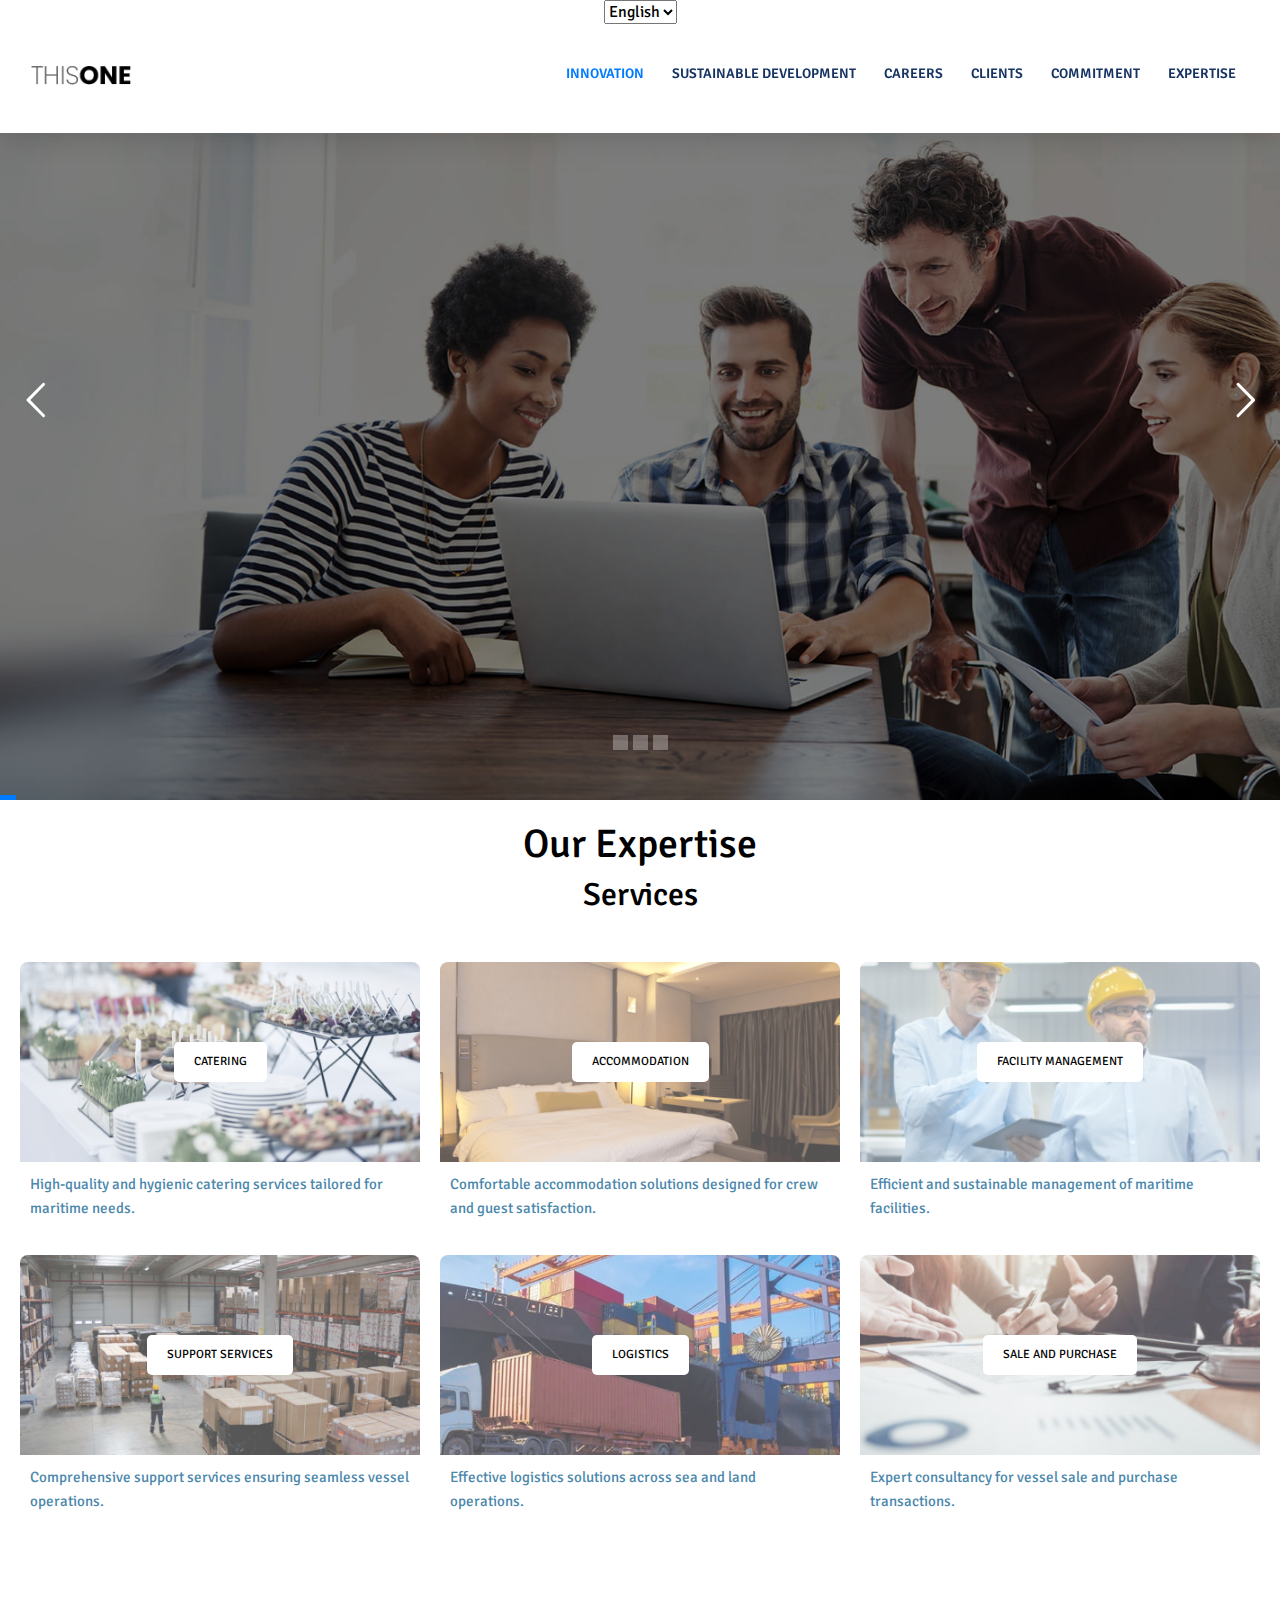
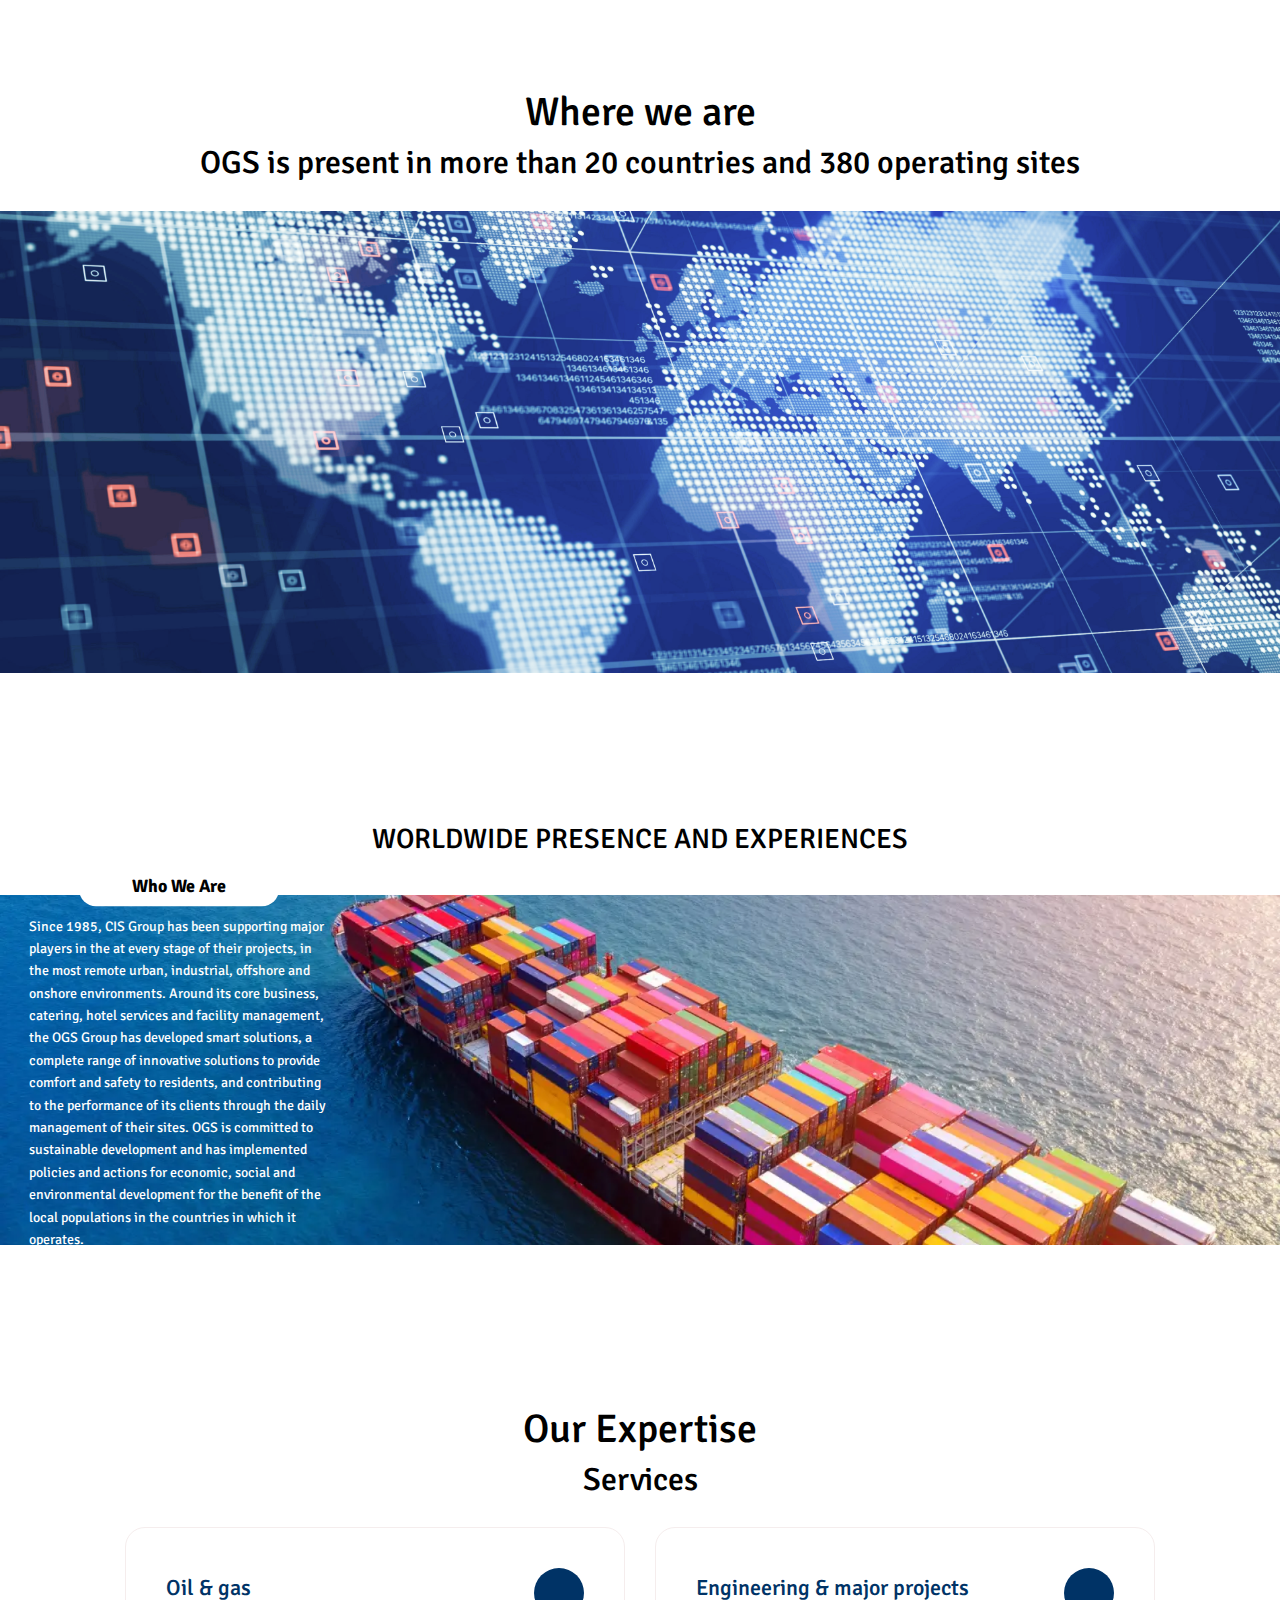
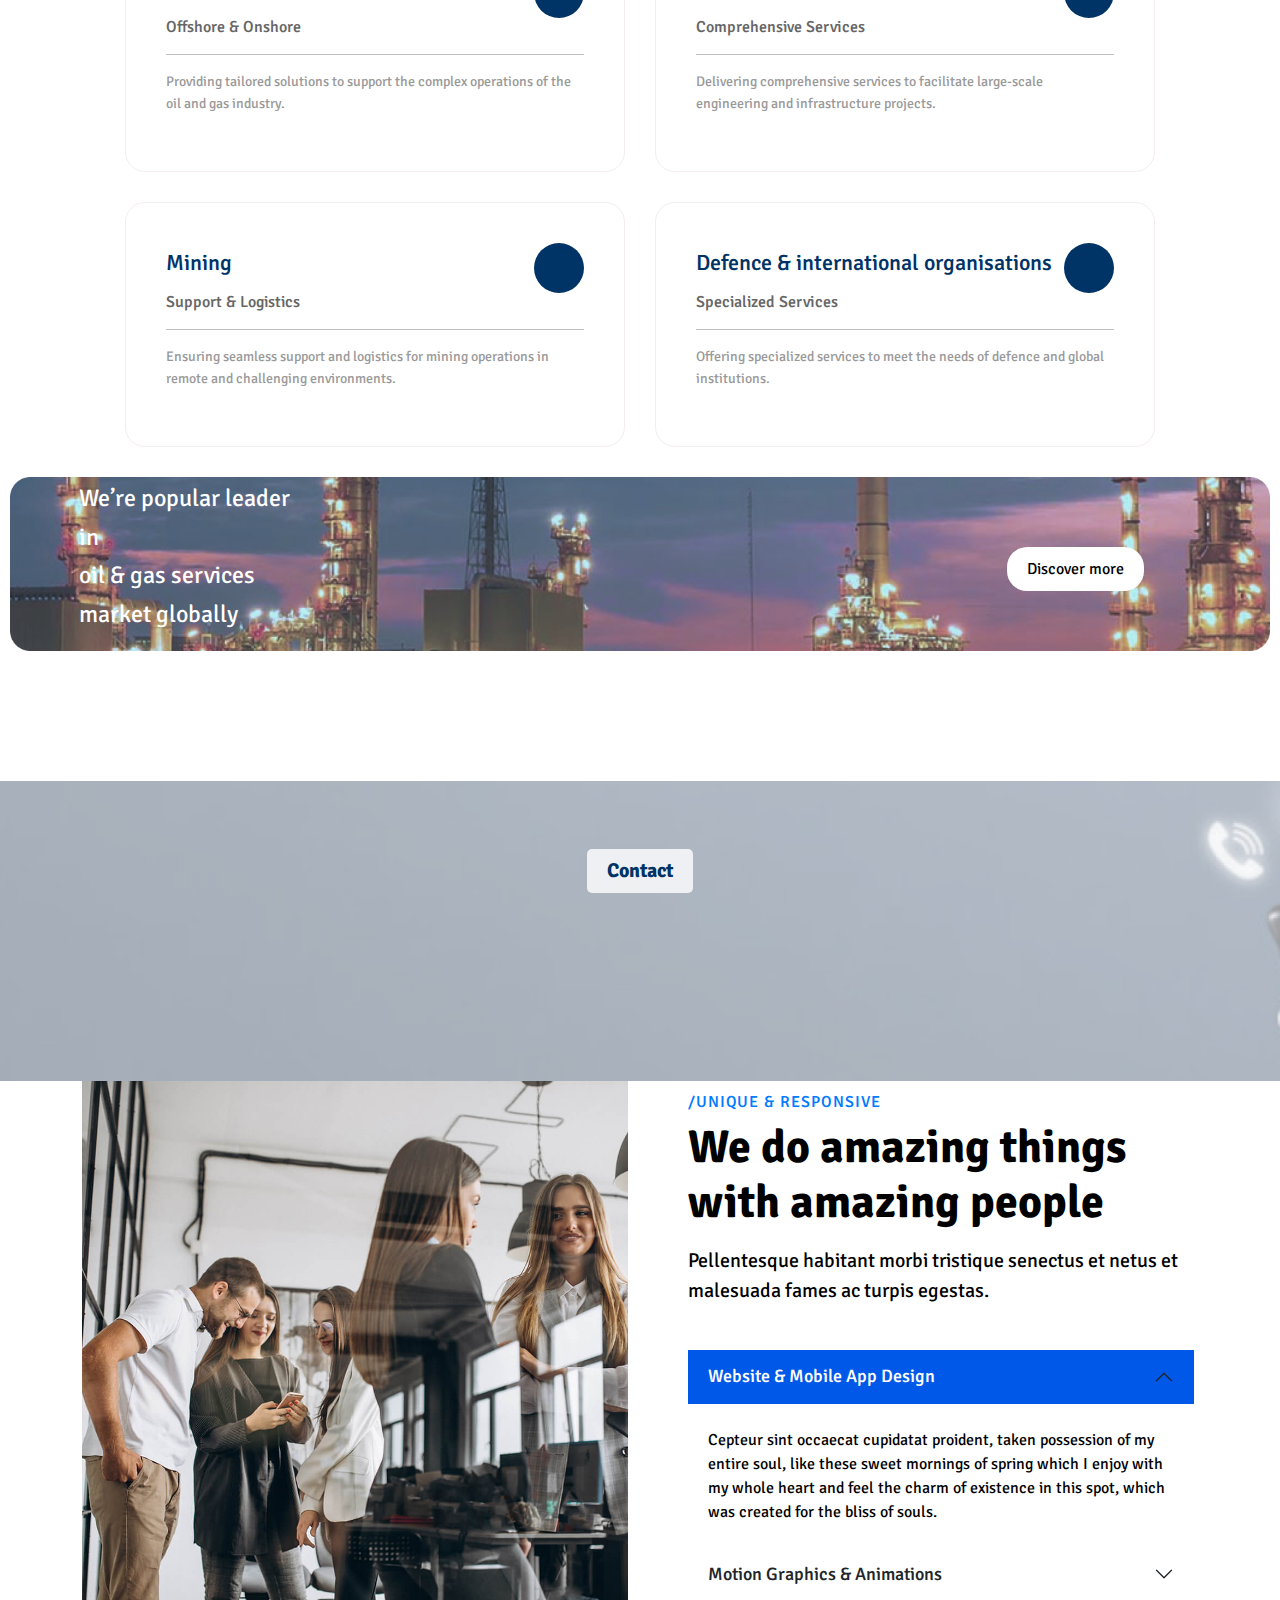
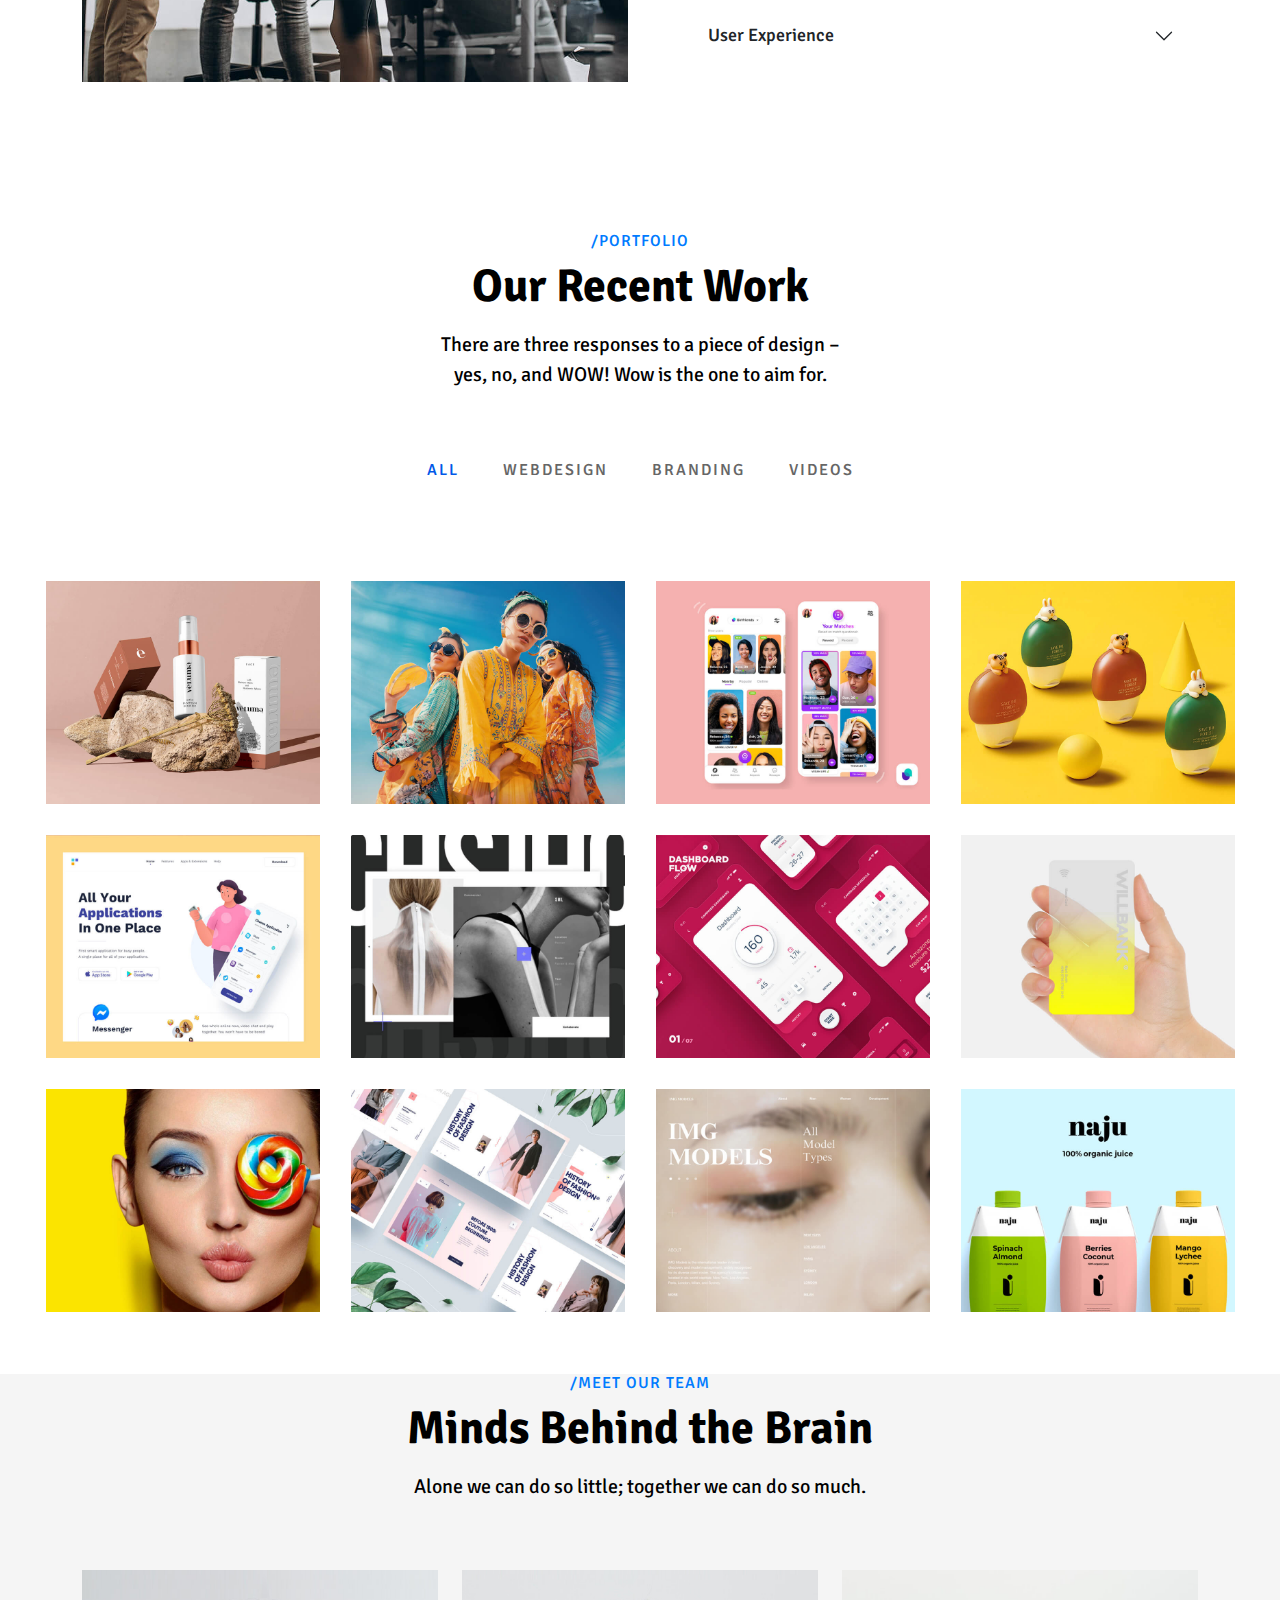
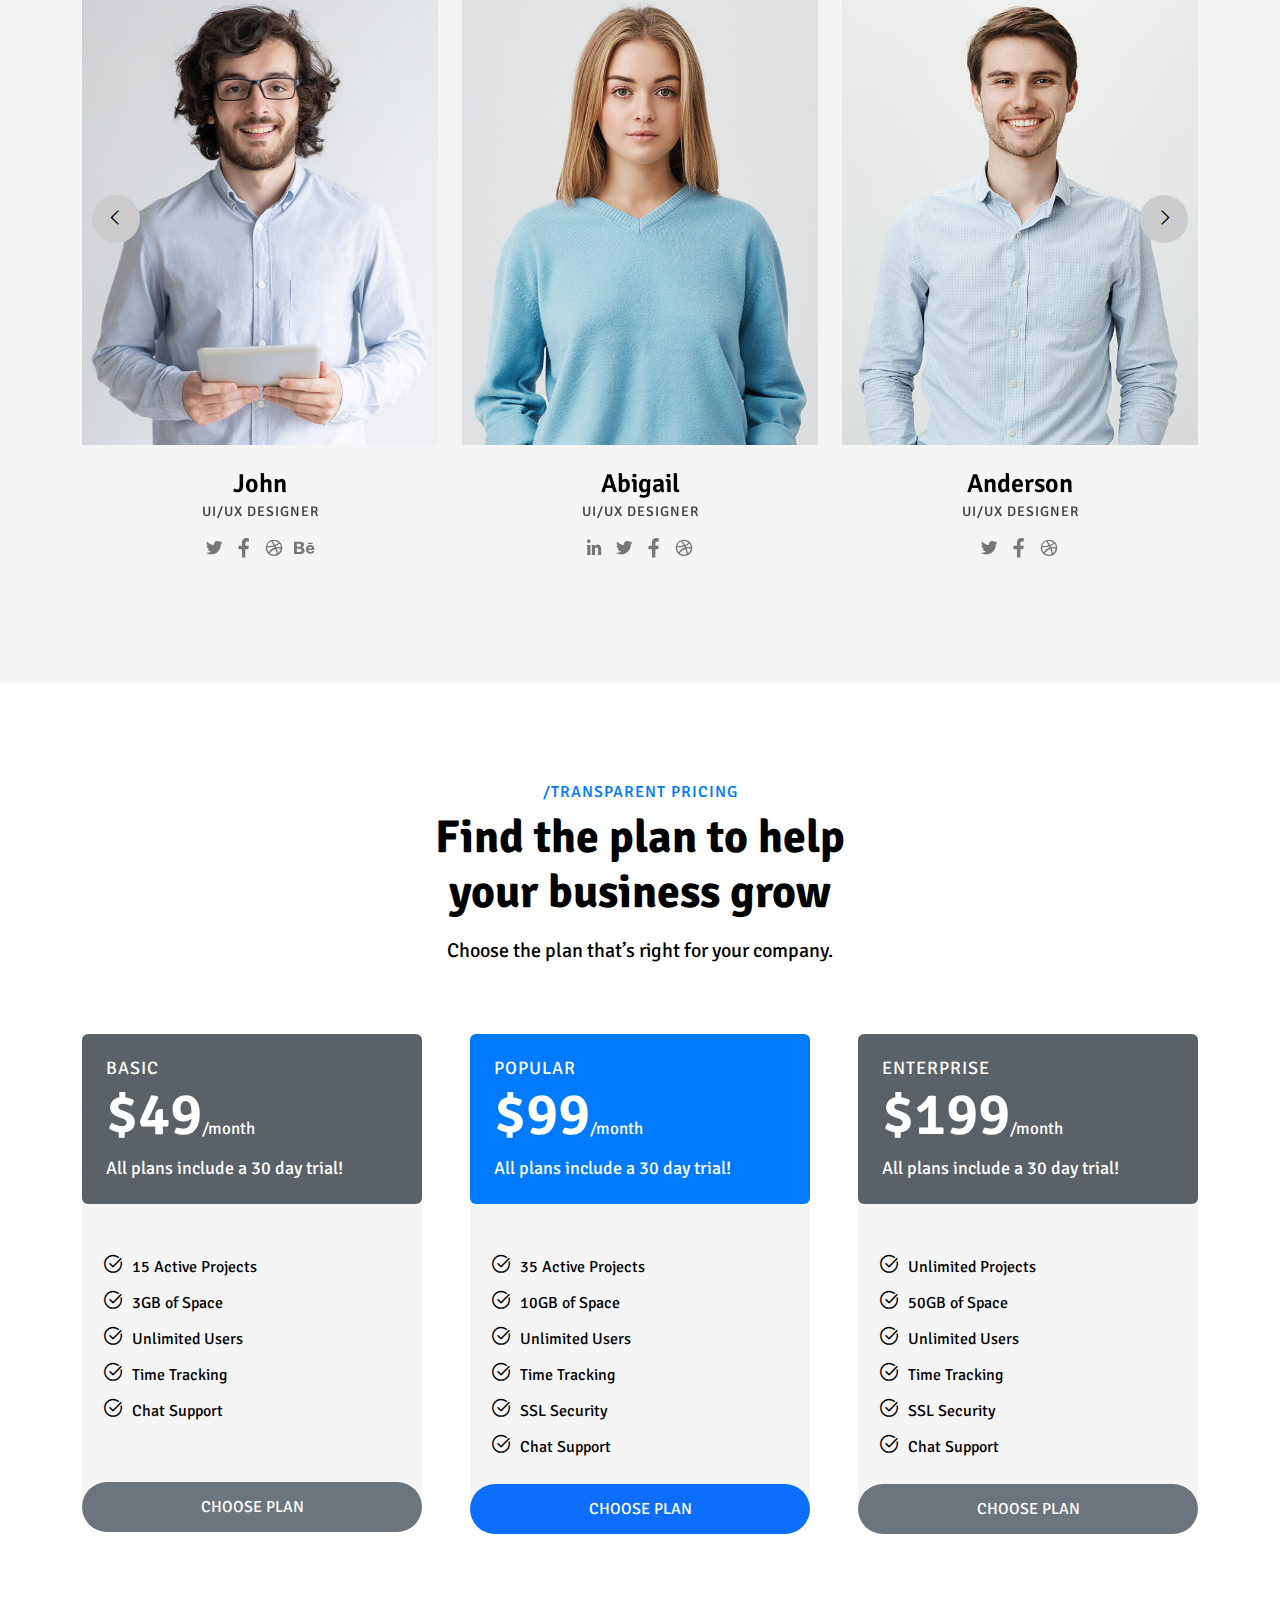
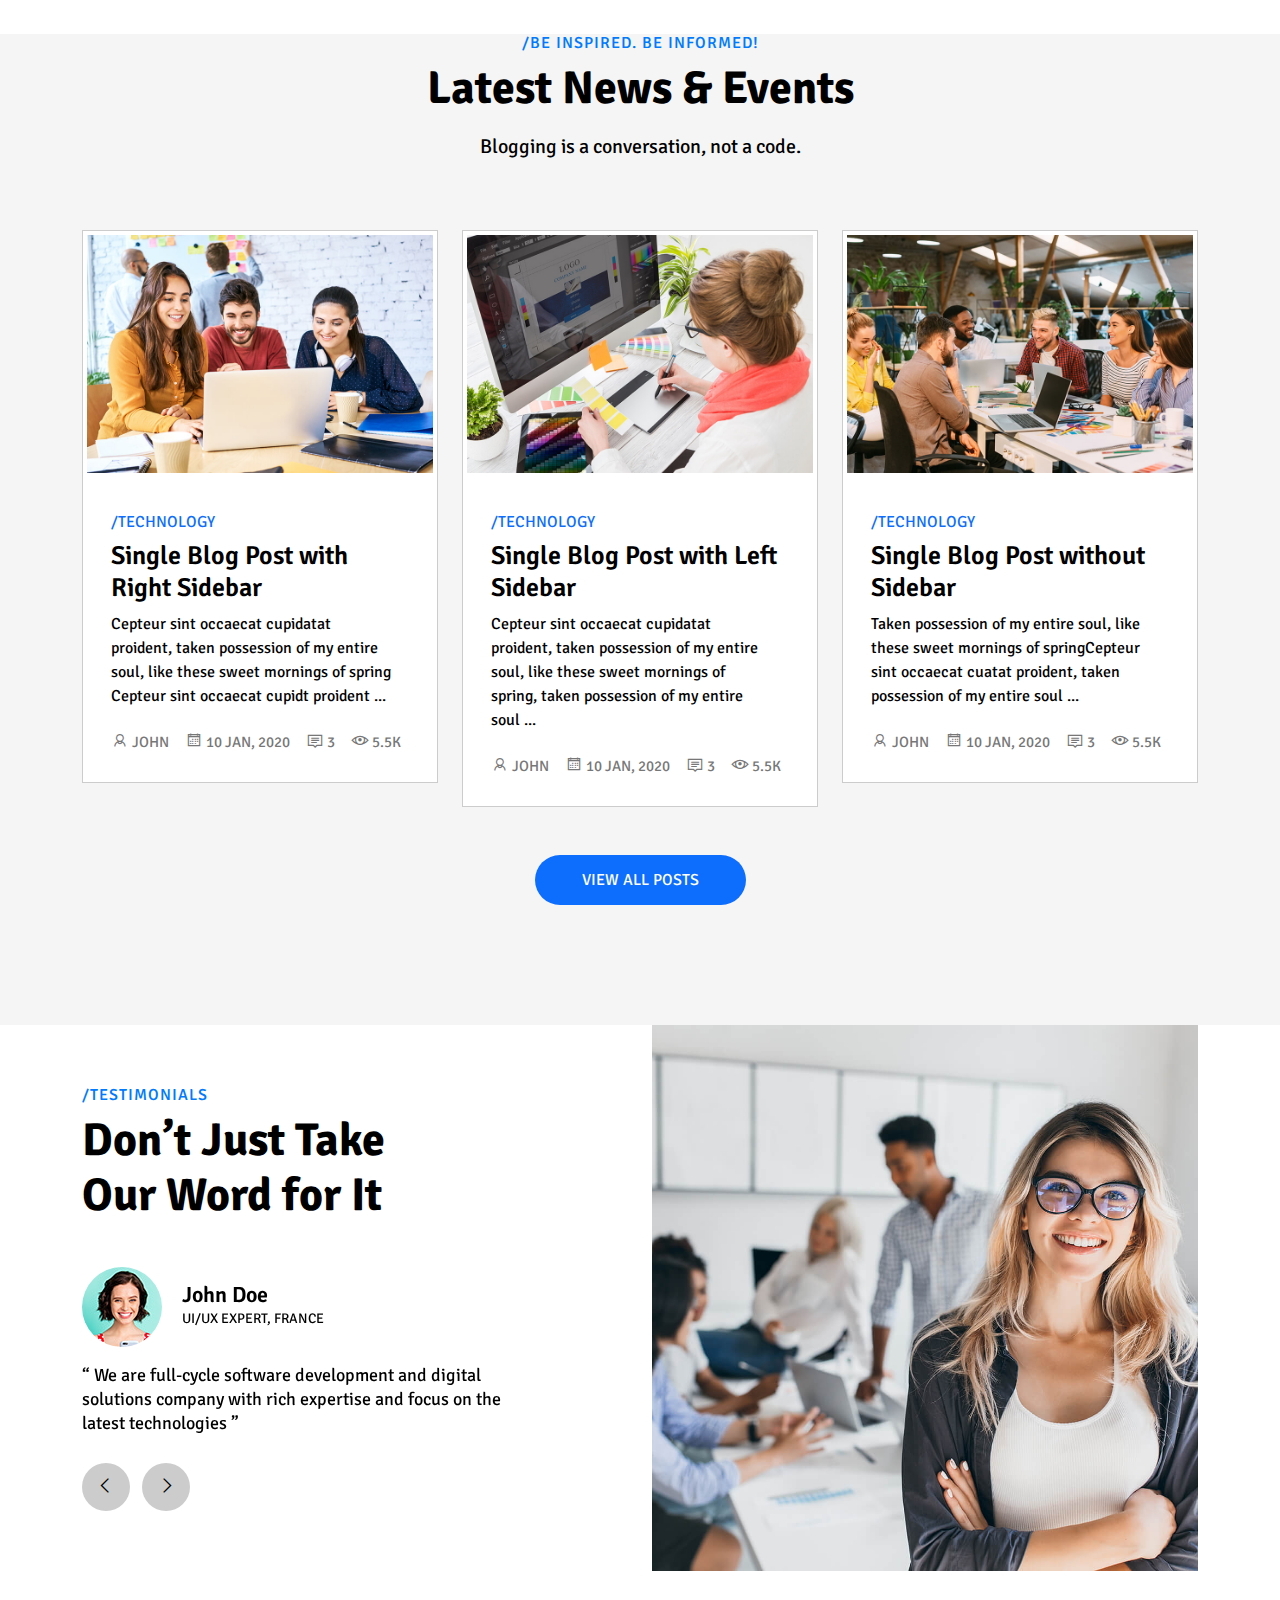
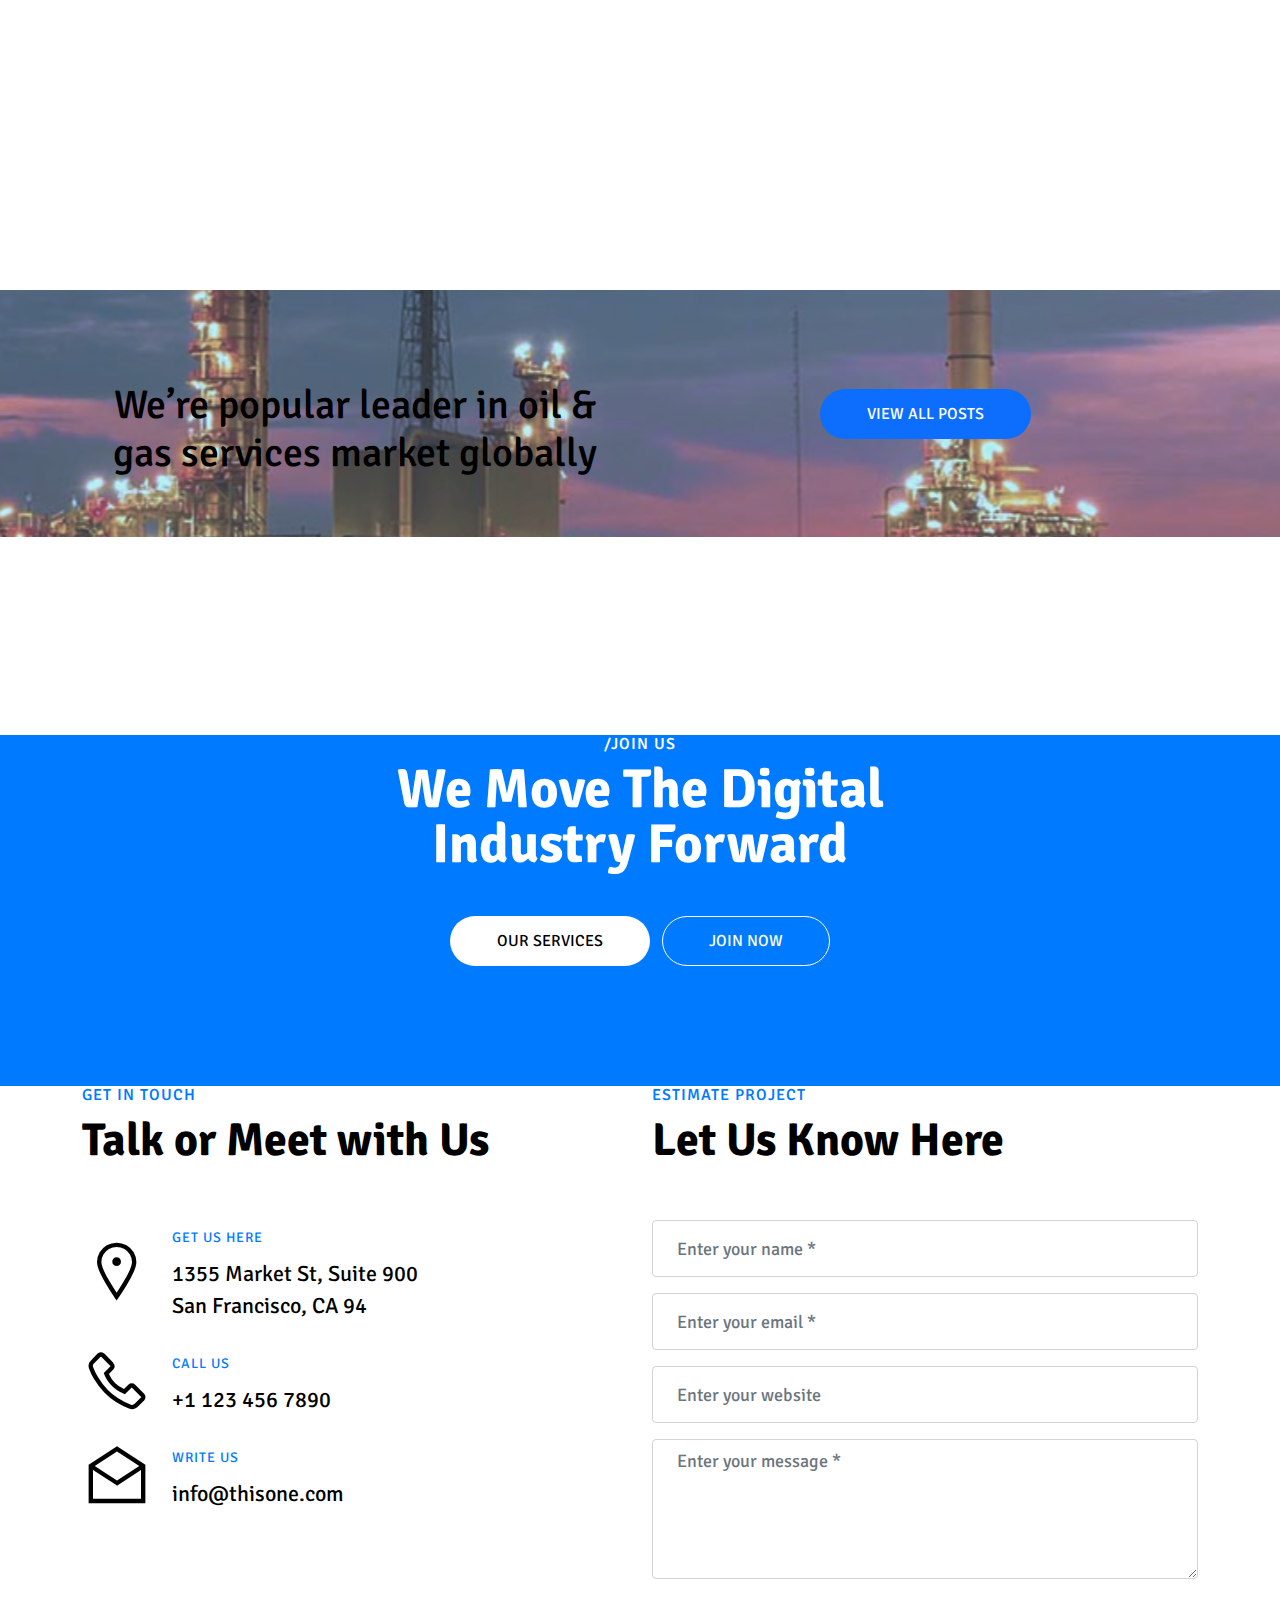
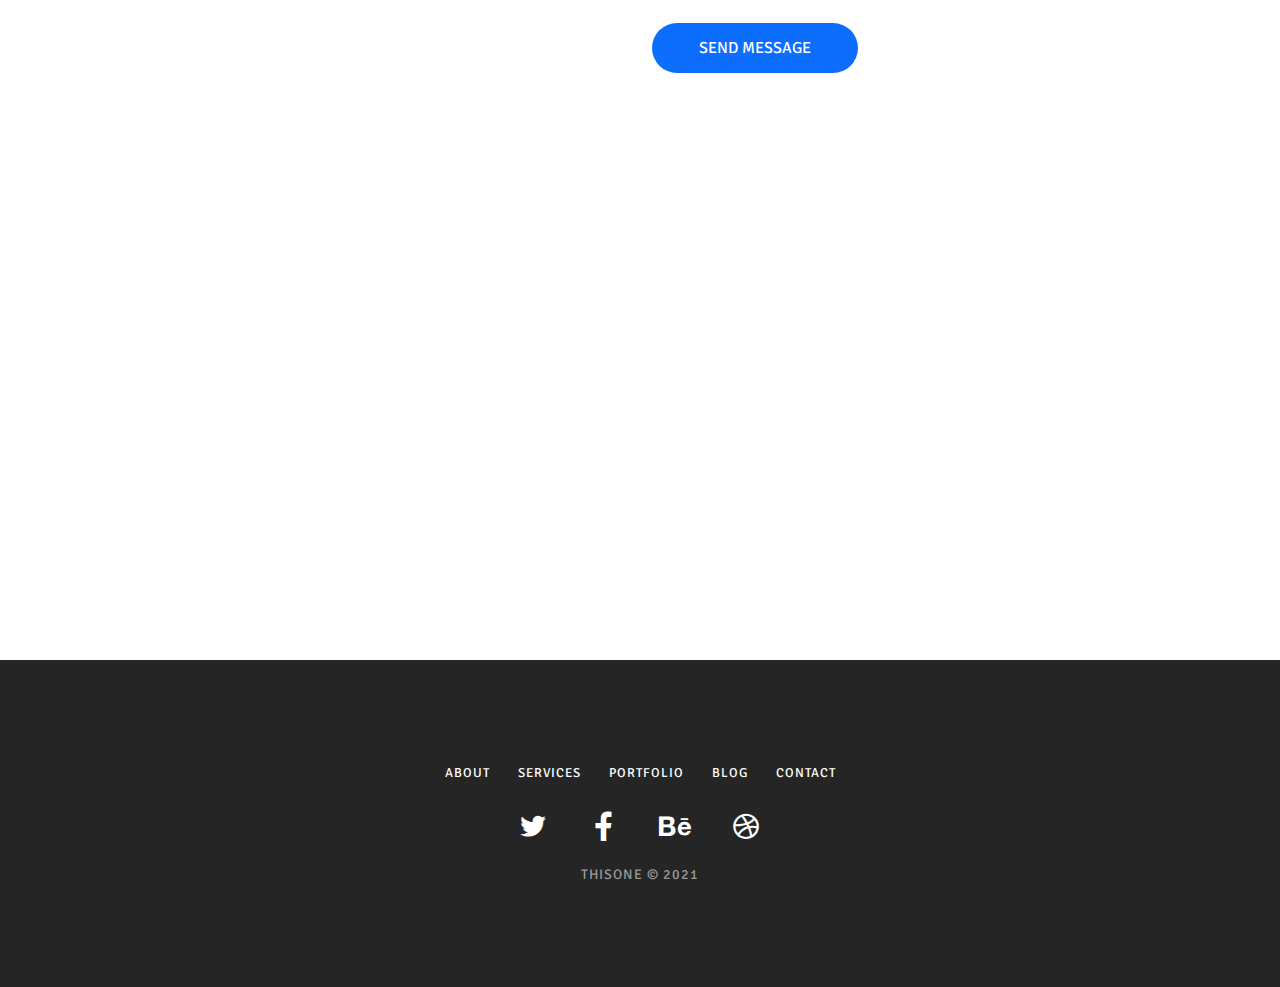
==== commit 38c27e19: "commit" ====
--- a/index.html
+++ b/index.html
@@ -747,7 +747,9 @@
       <div class="gemi-content">
         <div class="gemi-overlay">
           <div class="gemi-text">
-            <h4>Who We Are</h4>
+              <div class="title-header">  
+                <h4>Who We Are</h4>
+              </div>
             <p>
               Since 1985, CIS Group has been supporting major players in the at every stage of their projects, in the most remote urban, industrial, offshore and onshore environments.  
               Around its core business, catering, hotel services and facility management, the OGS Group has developed smart solutions, a complete range of innovative solutions to provide comfort and safety to residents, and contributing to the performance of its clients through the daily management of their sites.  
@@ -759,7 +761,10 @@
       </div>
     </section>
     <section class="clients">
-      <div class="container">
+        <div class="header">
+          <h1>Our Expertise</h1>
+          <h2>Services</h2>
+        </div>
           <div class="client-container">
               <div class="client-card">
                   <div class="client-card-header">
@@ -798,11 +803,29 @@
                   <p>Offering specialized services to meet the needs of defence and global institutions.</p>
               </div>
           </div>
-      </div>
   </section>
   
     
-    
+  <section class="popular" id="services">
+    <div class="popular-content">
+      <div class="popular-overlay">
+        <div class="popular-text">
+          <p>
+            We’re popular leader in <br>
+            oil & gas services market globally
+          </p>
+        </div>
+      <button>Discover more</button>
+
+        <img src="assets/imgs/services/popular.png" alt="Container ship" />
+      </div>
+    </div>
+  </section>
+
+  <section class="contact" id="contact">
+    <button>Contact</button>
+  </section>
+  
     <!-- /.. SERVICES ENDS
 			========================================================================= -->
     <!-- FEATURES STARTS
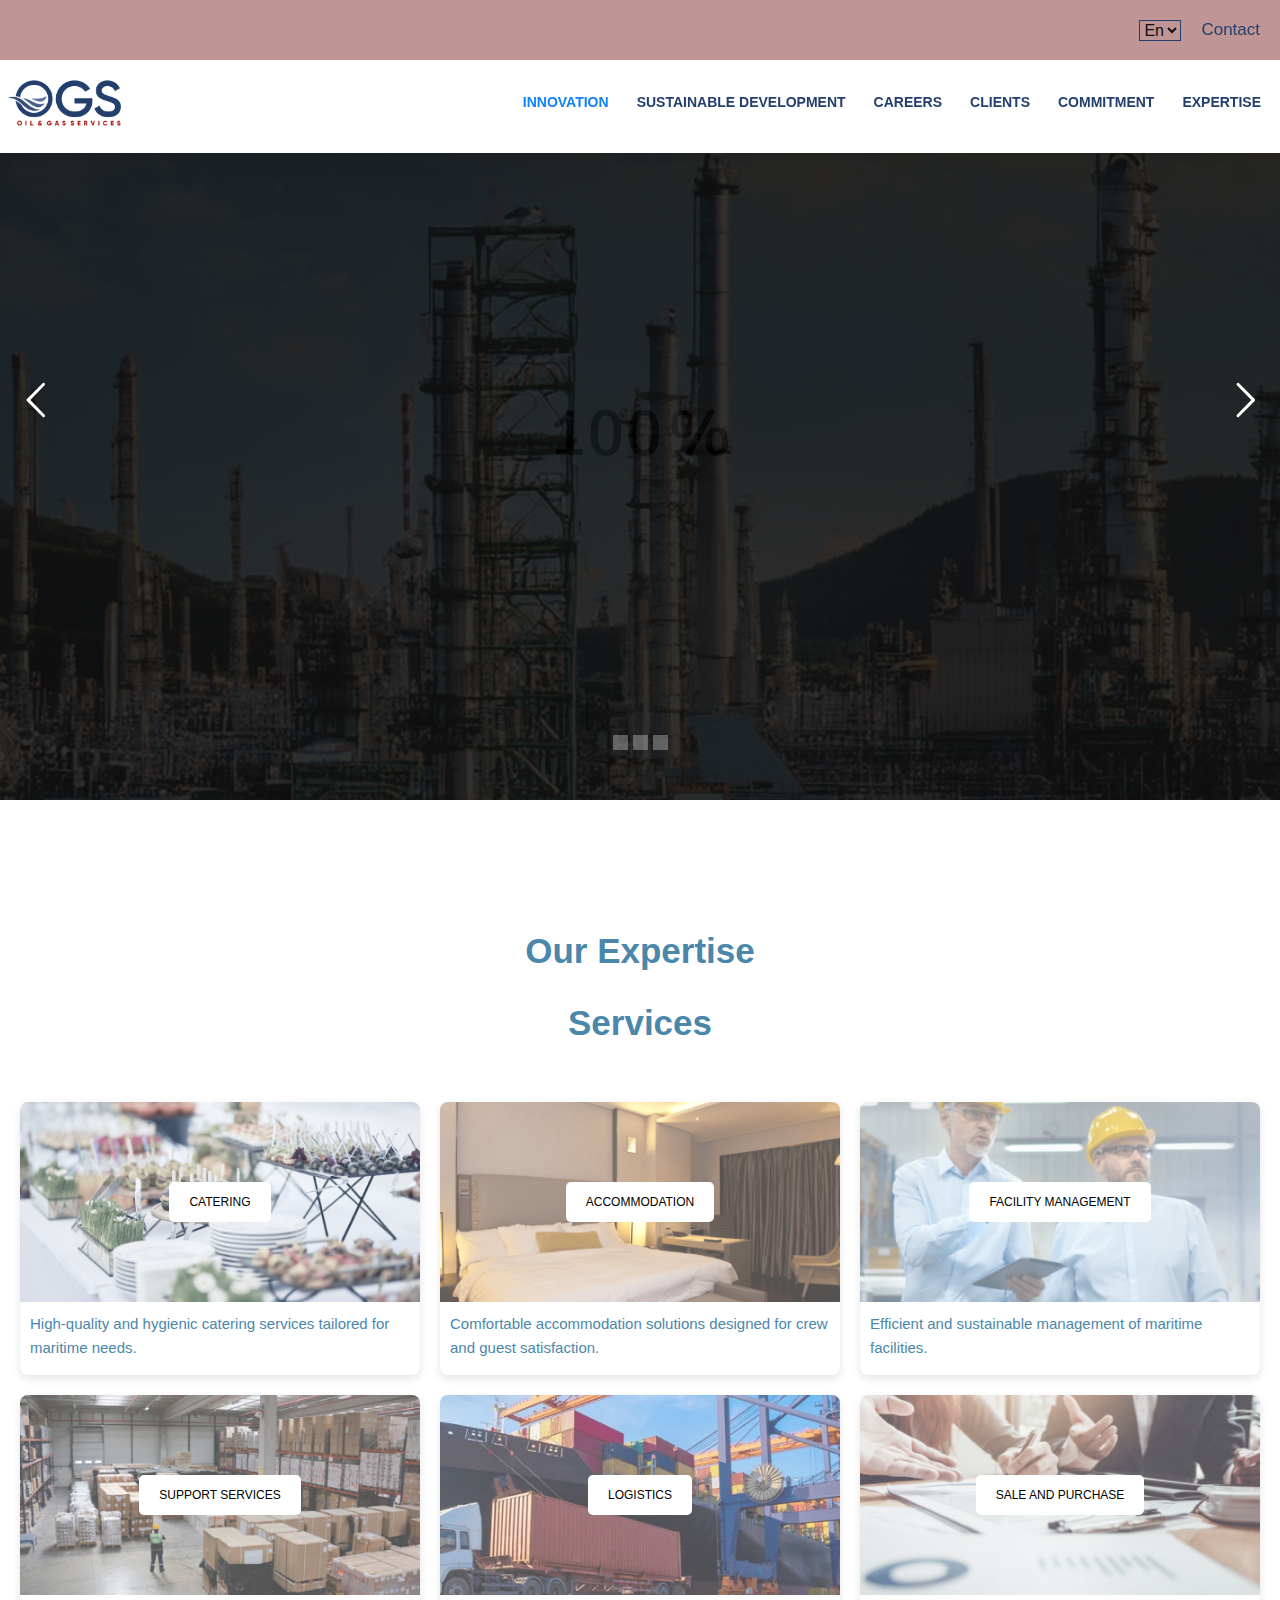
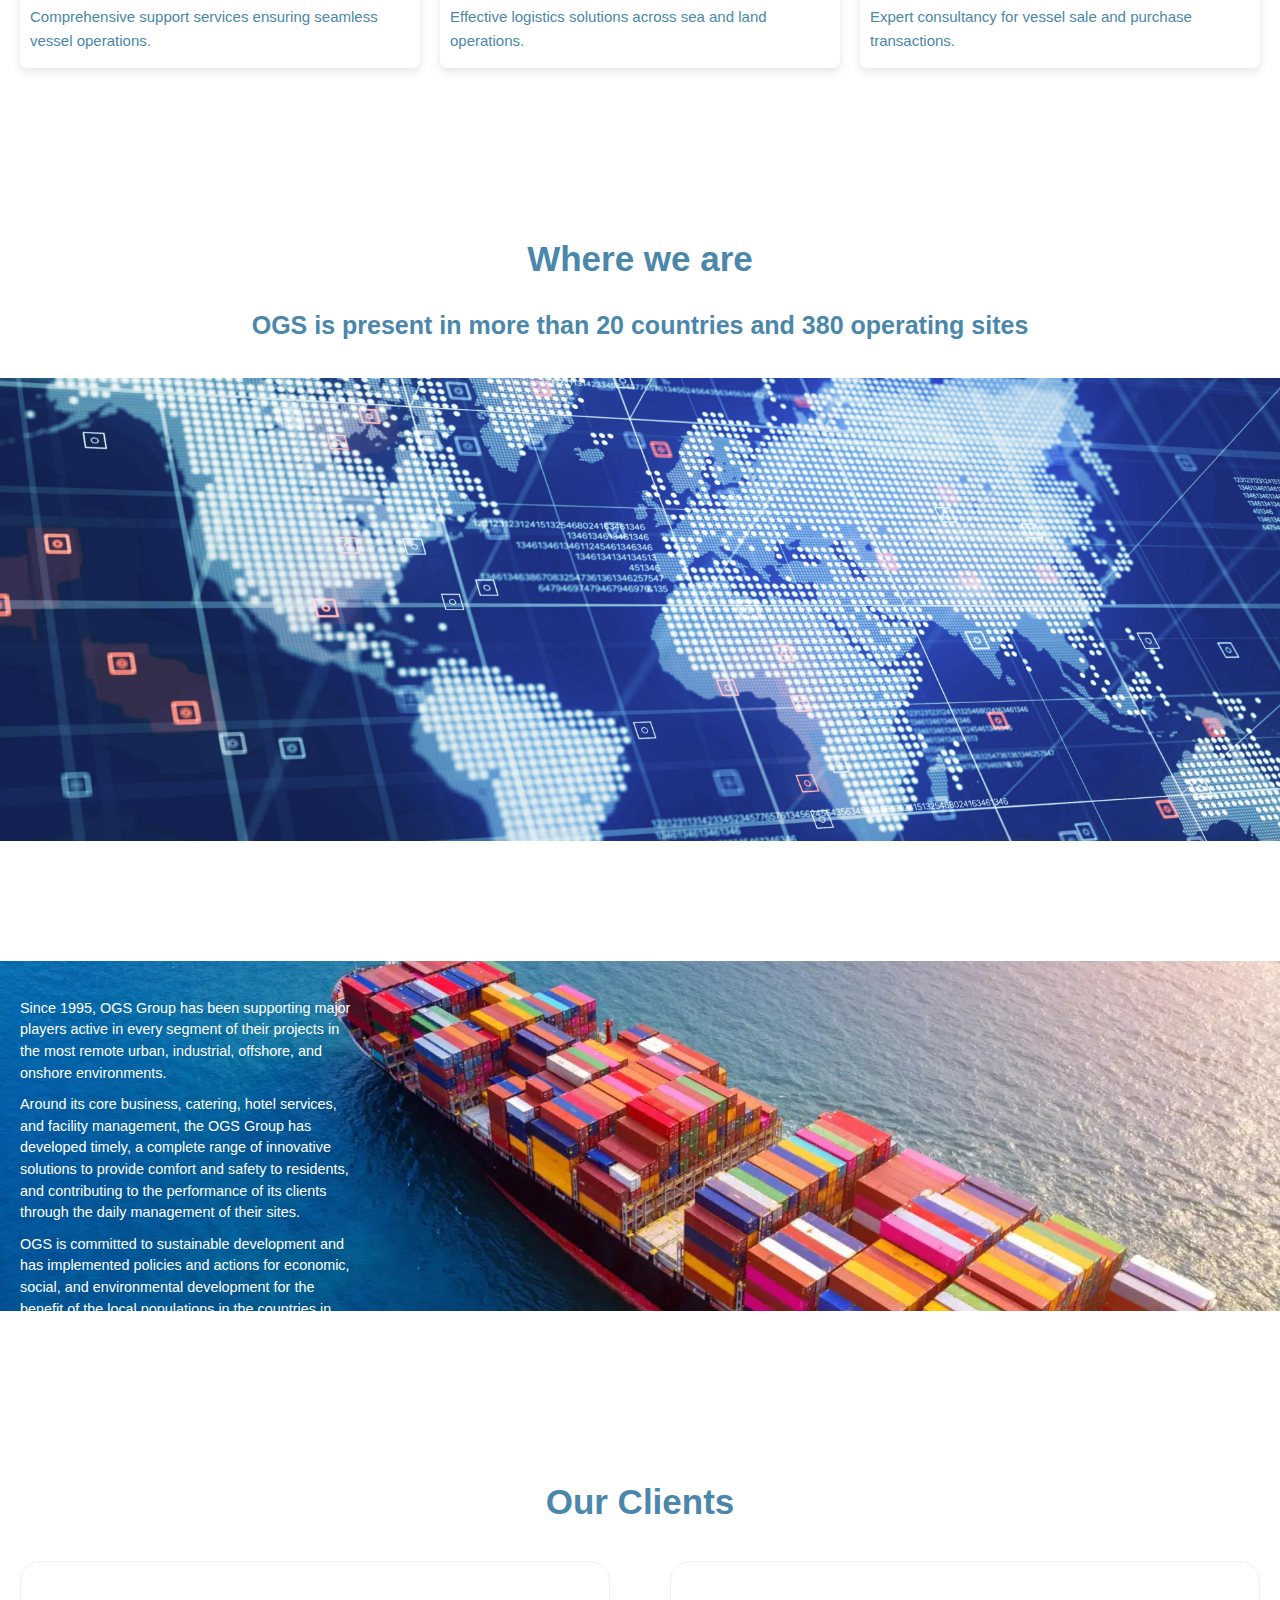
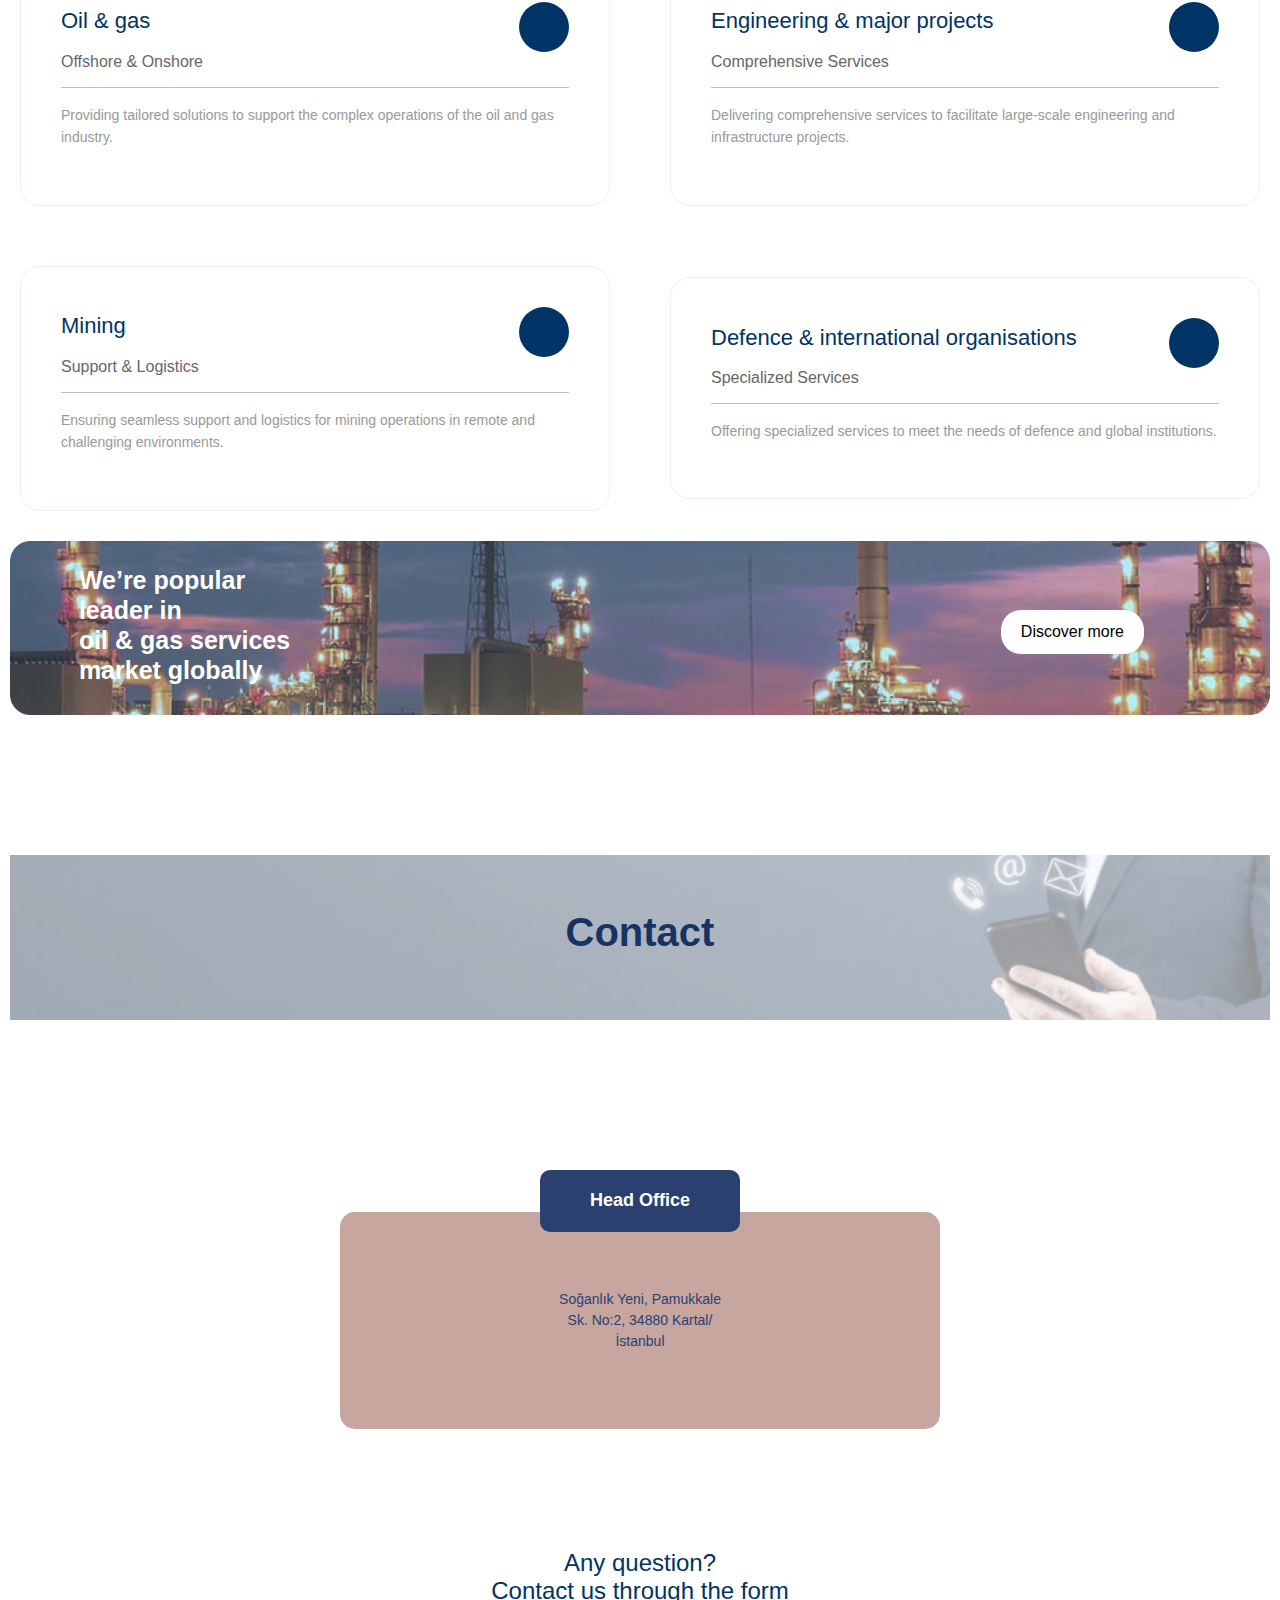
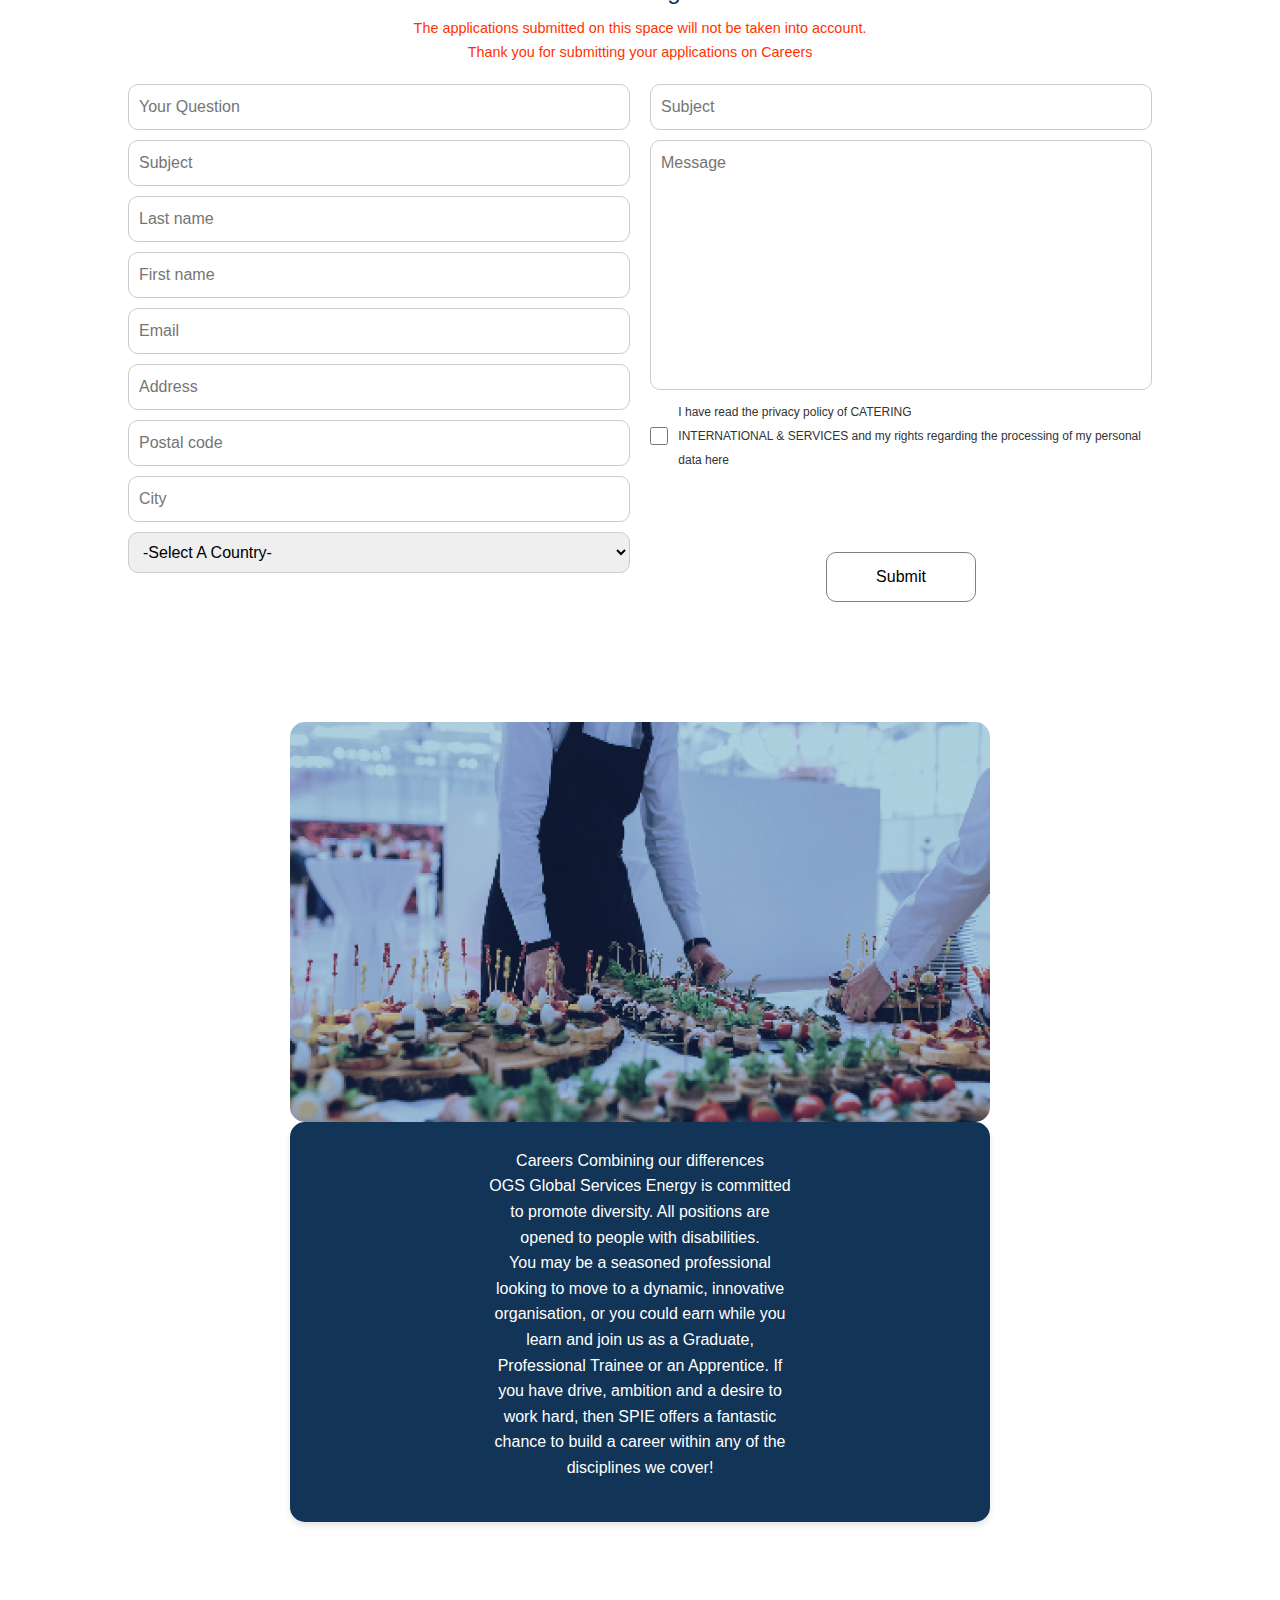
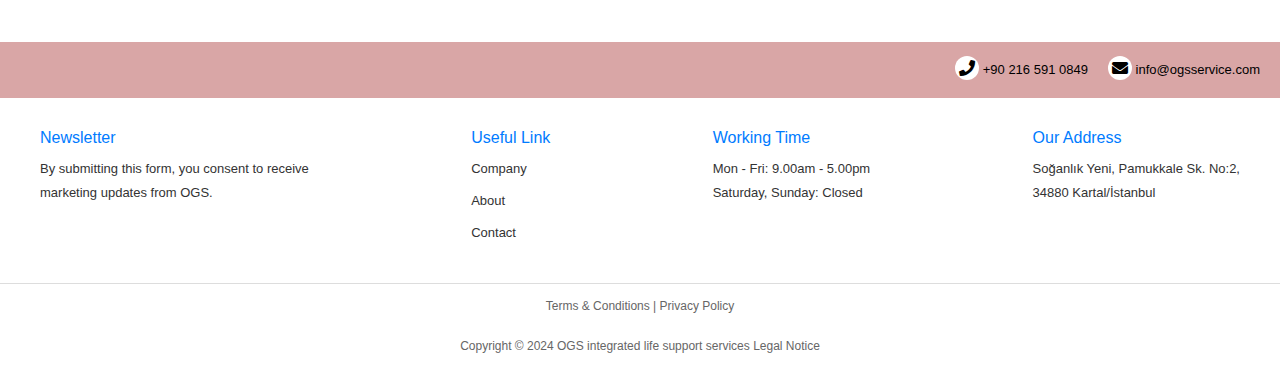
==== commit a13522c6: "commit" ====
--- a/index.html
+++ b/index.html
@@ -9,7 +9,7 @@
       content="width=device-width, initial-scale=1, shrink-to-fit=no"
     />
     <!-- Main CSS -->
-    <link href="assets/css/main.css" rel="stylesheet" />
+    <link href="../assets/css/main.css" rel="stylesheet" />
     <title>Corporate Template</title>
   </head>
   <body data-bs-spy="scroll" data-bs-target="#navigation">
@@ -38,656 +38,538 @@
       id="navigation"
       class="navbar navbar-expand-lg  navbar-light fixed-top bg-light"
     >
-    <select id="language-select" onchange="changeLanguage()">
-      <option value="index.html">English</option>
-      <option value="tr/index.html">Türkçe</option>
+    <div class="navigation-header">
+      <select id="language-select" onchange="changeLanguage()">
+      <option value="index.html">En</option>
+      <option value="tr/index.html">Tr</option>
     </select>
+     <span>Contact</span>
+   </div>
       
-      <div class="container-fluid">
-        <a class="navbar-brand" href="#"
-          ><img src="assets/imgs/logo.png" class="img-fluid" alt=""
-        /></a>
-        <button
-          class="navbar-toggler"
-          type="button"
-          data-bs-toggle="collapse"
-          data-bs-target="#navbarSupportedContent"
-          aria-controls="navbarSupportedContent"
-          aria-expanded="false"
-          aria-label="Toggle navigation"
-        >
-          <span class="navbar-toggler-icon"></span>
-        </button>
-        <div class="collapse navbar-collapse" id="navbarSupportedContent">
-          <ul class="nav navbar-nav ms-auto">
-            <li class="nav-item">
-              <a class="nav-link" href="#home">Innovation </a>
-            </li>
-            <li class="nav-item">
-              <a class="nav-link" href="#about">Sustainable development</a>
-            </li>
-            <li class="nav-item">
-              <a class="nav-link" href="#services">Careers</a>
-            </li>
-            <li class="nav-item">
-              <a class="nav-link" href="#portfolio">Clients</a>
-            </li>
-            <li class="nav-item">
-              <a class="nav-link" href="#team">Commitment</a>
-            </li>
-            <li class="nav-item">
-              <a class="nav-link" href="#pricing">Expertise</a>
-            </li>
-          </ul>
-          
-        </div>
+    <div class="container-fluid">
+      <a class="navbar-brand" href="#"
+        ><img
+          src="../assets/imgs/services/logo.png"
+          class="img-fluid"
+          alt=""
+          width="140"
+      /></a>
+      <button
+        class="navbar-toggler"
+        type="button"
+        data-bs-toggle="collapse"
+        data-bs-target="#navbarSupportedContent"
+        aria-controls="navbarSupportedContent"
+        aria-expanded="false"
+        aria-label="Toggle navigation"
+      >
+        <span class="navbar-toggler-icon"></span>
+      </button>
+      <div class="collapse navbar-collapse" id="navbarSupportedContent">
+        <ul class="nav navbar-nav ms-auto">
+          <li class="nav-item">
+            <a class="nav-link" href="#home">Innovation </a>
+          </li>
+          <li class="nav-item">
+            <a class="nav-link" href="#">Sustainable development</a>
+          </li>
+          <li class="nav-item">
+            <a class="nav-link" href="#services">Careers</a>
+          </li>
+          <li class="nav-item">
+            <a class="nav-link" href="#clients">Clients</a>
+          </li>
+          <li class="nav-item">
+            <a class="nav-link" href="#team">Commitment</a>
+          </li>
+          <li class="nav-item">
+            <a class="nav-link" href="#expertise">Expertise</a>
+          </li>
+        </ul>
       </div>
+    </div>
     </nav>
     <!-- NAVIGATION ENDS
 			========================================================================= -->
     <!-- SLIDER STARTS
 			========================================================================= -->
-    <section id="home">
-      <div id="slider">
-        <div
-          id="rev_slider_24_1_wrapper"
-          class="rev_slider_wrapper fullscreen-container"
-          data-alias="website-intro"
-          data-source="gallery"
-          style="background: #000000; padding: 0px"
-        >
-          <!-- START REVOLUTION SLIDER 5.4.1 fullscreen mode -->
+      <section id="home">
+        <div id="slider">
           <div
-            id="rev_slider_24_1"
-            class="rev_slider fullscreenbanner tiny_bullet_slider"
-            style="display: none"
-            data-version="5.4.1"
+            id="rev_slider_24_1_wrapper"
+            class="rev_slider_wrapper fullscreen-container"
+            data-alias="website-intro"
+            data-source="gallery"
+            style="background: #000000; padding: 0px"
           >
-            <ul>
-              <!-- SLIDE  -->
-              <li
-                data-index="rs-67"
-                data-transition="zoomout"
-                data-slotamount="default"
-                data-hideafterloop="0"
-                data-hideslideonmobile="off"
-                data-easein="Power4.easeInOut"
-                data-easeout="Power4.easeInOut"
-                data-masterspeed="2000"
-                data-thumb="img/slider/fullscreen/datcolor-60x60.jpg"
-                data-rotate="0"
-                data-fstransition="fade"
-                data-fsmasterspeed="1500"
-                data-fsslotamount="7"
-                data-saveperformance="off"
-                data-title="Intro"
-                data-param1=""
-                data-param2=""
-                data-param3=""
-                data-param4=""
-                data-param5=""
-                data-param6=""
-                data-param7=""
-                data-param8=""
-                data-param9=""
-                data-param10=""
-                data-description=""
-              >
-                <!-- MAIN IMAGE -->
-                <img
-                  src="assets/imgs/slider/1.jpg"
-                  alt=""
-                  data-bgposition="center center"
-                  data-bgfit="cover"
-                  data-bgrepeat="no-repeat"
-                  data-bgparallax="10"
-                  class="rev-slidebg"
-                  data-no-retina
-                />
-                <!-- LAYERS -->
-                <!-- LAYER NR. 14 -->
-                <div
-                  class="tp-caption tp-shape tp-shapewrapper"
-                  id="slide-67-layer-1"
-                  data-x="['left','left','center','center']"
-                  data-hoffset="['0','0','0','0']"
-                  data-y="['middle','middle','middle','middle']"
-                  data-voffset="['0','0','0','0']"
-                  data-width="full"
-                  data-height="full"
-                  data-whitespace="nowrap"
-                  data-type="shape"
-                  data-basealign="slide"
-                  data-responsive_offset="off"
-                  data-responsive="off"
-                  data-frames='[{"delay":10,"speed":500,"frame":"0","from":"opacity:0;","to":"o:1;","ease":"Power4.easeOut"},{"delay":"wait","speed":500,"frame":"999","to":"opacity:0;","ease":"Power4.easeOut"}]'
-                  data-textAlign="['inherit','inherit','inherit','inherit']"
-                  data-paddingtop="[0,0,0,0]"
-                  data-paddingright="[0,0,0,0]"
-                  data-paddingbottom="[0,0,0,0]"
-                  data-paddingleft="[0,0,0,0]"
-                  style="z-index: 18; background-color: rgba(0, 0, 0, 0.4)"
-                ></div>
-                <!-- LAYER NR. 15 -->
-                <div
-                  class="tp-caption tp-resizeme"
-                  id="slide-67-layer-2"
-                  data-x="['left','left','center','center']"
-                  data-hoffset="['51','51','0','0']"
-                  data-y="['middle','middle','middle','middle']"
-                  data-voffset="['-70','-70','-70','-70']"
-                  data-fontsize="['80','80','60','45']"
-                  data-lineheight="['80','80','60','45']"
-                  data-width="['none','none','550','360']"
-                  data-height="none"
-                  data-whitespace="['nowrap','nowrap','normal','normal']"
-                  data-type="text"
-                  data-responsive_offset="on"
-                  data-frames='[{"delay":1000,"speed":2000,"frame":"0","from":"sX:0.9;sY:0.9;opacity:0;fb:20px;","to":"o:1;fb:0;","ease":"Power3.easeInOut"},{"delay":"wait","speed":500,"frame":"999","to":"sX:0.9;sY:0.9;opacity:0;fb:20px;","ease":"Power3.easeInOut"}]'
-                  data-textAlign="['left','left','center','center']"
-                  data-paddingtop="[0,0,0,0]"
-                  data-paddingright="[0,0,0,0]"
-                  data-paddingbottom="[0,0,0,0]"
-                  data-paddingleft="[0,0,0,0]"
-                  style="
-                    z-index: 19;
-                    white-space: nowrap;
-                    font-size: 90px;
-                    line-height: 90px;
-                    font-weight: 500;
-                    color: #ffffff;
-                    letter-spacing: -5px;
-                    font-family: 'Signika', sans-serif;
-                  "
+            <!-- START REVOLUTION SLIDER 5.4.1 fullscreen mode -->
+            <div
+              id="rev_slider_24_1"
+              class="rev_slider fullscreenbanner tiny_bullet_slider"
+              style="display: none"
+              data-version="5.4.1"
+            >
+              <ul>
+                <!-- SLIDE  -->
+                <li
+                  data-index="rs-67"
+                  data-transition="zoomout"
+                  data-slotamount="default"
+                  data-hideafterloop="0"
+                  data-hideslideonmobile="off"
+                  data-easein="Power4.easeInOut"
+                  data-easeout="Power4.easeInOut"
+                  data-masterspeed="2000"
+                  data-thumb="img/slider/fullscreen/datcolor-60x60.jpg"
+                  data-rotate="0"
+                  data-fstransition="fade"
+                  data-fsmasterspeed="1500"
+                  data-fsslotamount="7"
+                  data-saveperformance="off"
+                  data-title="Intro"
+                  data-param1=""
+                  data-param2=""
+                  data-param3=""
+                  data-param4=""
+                  data-param5=""
+                  data-param6=""
+                  data-param7=""
+                  data-param8=""
+                  data-param9=""
+                  data-param10=""
+                  data-description=""
                 >
-                  The Future of <br />Modern Business
-                </div>
-                <!-- LAYER NR. 16 -->
-                <div
-                  class="tp-caption tp-resizeme"
-                  id="slide-67-layer-3"
-                  data-x="['left','left','center','center']"
-                  data-hoffset="['50','50','0','0']"
-                  data-y="['middle','middle','middle','middle']"
-                  data-voffset="['90','90','60','30']"
-                  data-fontsize="['25','25','25','20']"
-                  data-lineheight="['35','35','35','30']"
-                  data-width="['500','500','480','360']"
-                  data-height="none"
-                  data-whitespace="normal"
-                  data-type="text"
-                  data-responsive_offset="on"
-                  data-frames='[{"delay":1000,"speed":2000,"frame":"0","from":"sX:0.9;sY:0.9;opacity:0;fb:20px;","to":"o:1;fb:0;","ease":"Power3.easeInOut"},{"delay":"wait","speed":500,"frame":"999","to":"sX:0.9;sY:0.9;opacity:0;fb:20px;","ease":"Power3.easeInOut"}]'
-                  data-textAlign="['left','left','center','center']"
-                  data-paddingtop="[0,0,0,0]"
-                  data-paddingright="[0,0,0,0]"
-                  data-paddingbottom="[0,0,0,0]"
-                  data-paddingleft="[0,0,0,0]"
-                  style="
-                    z-index: 20;
-                    min-width: 480px;
-                    max-width: 480px;
-                    white-space: normal;
-                    font-size: 25px;
-                    line-height: 35px;
-                    font-weight: 400;
-                    color: #ffffff;
-                    letter-spacing: 0px;
-                    font-family: 'Signika', sans-serif;
-                  "
+                  <!-- MAIN IMAGE -->
+                  <img
+                    src="assets/imgs/slider/1.png"
+                    alt=""
+                    data-bgposition="center center"
+                    data-bgfit="cover"
+                    data-bgrepeat="no-repeat"
+                    data-bgparallax="10"
+                    class="rev-slidebg"
+                    data-no-retina
+                  />
+                  <!-- LAYERS -->
+                  <!-- LAYER NR. 14 -->
+                  <div
+                    class="tp-caption tp-shape tp-shapewrapper"
+                    id="slide-67-layer-1"
+                    data-x="['left','left','center','center']"
+                    data-hoffset="['0','0','0','0']"
+                    data-y="['middle','middle','middle','middle']"
+                    data-voffset="['0','0','0','0']"
+                    data-width="full"
+                    data-height="full"
+                    data-whitespace="nowrap"
+                    data-type="shape"
+                    data-basealign="slide"
+                    data-responsive_offset="off"
+                    data-responsive="off"
+                    data-frames='[{"delay":10,"speed":500,"frame":"0","from":"opacity:0;","to":"o:1;","ease":"Power4.easeOut"},{"delay":"wait","speed":500,"frame":"999","to":"opacity:0;","ease":"Power4.easeOut"}]'
+                    data-textAlign="['inherit','inherit','inherit','inherit']"
+                    data-paddingtop="[0,0,0,0]"
+                    data-paddingright="[0,0,0,0]"
+                    data-paddingbottom="[0,0,0,0]"
+                    data-paddingleft="[0,0,0,0]"
+                    style="z-index: 18; background-color: rgba(0, 0, 0, 0.4)"
+                  ></div>
+                  <!-- LAYER NR. 15 -->
+                  <div
+                    class="tp-caption tp-resizeme"
+                    id="slide-67-layer-2"
+                    data-x="['left','left','center','center']"
+                    data-hoffset="['51','51','0','0']"
+                    data-y="['middle','middle','middle','middle']"
+                    data-voffset="['-70','-70','-70','-70']"
+                    data-fontsize="['80','80','60','45']"
+                    data-lineheight="['80','80','60','45']"
+                    data-width="['none','none','550','360']"
+                    data-height="none"
+                    data-whitespace="['nowrap','nowrap','normal','normal']"
+                    data-type="text"
+                    data-responsive_offset="on"
+                    data-frames='[{"delay":1000,"speed":2000,"frame":"0","from":"sX:0.9;sY:0.9;opacity:0;fb:20px;","to":"o:1;fb:0;","ease":"Power3.easeInOut"},{"delay":"wait","speed":500,"frame":"999","to":"sX:0.9;sY:0.9;opacity:0;fb:20px;","ease":"Power3.easeInOut"}]'
+                    data-textAlign="['left','left','center','center']"
+                    data-paddingtop="[0,0,0,0]"
+                    data-paddingright="[0,0,0,0]"
+                    data-paddingbottom="[0,0,0,0]"
+                    data-paddingleft="[0,0,0,0]"
+                    style="
+                      z-index: 19;
+                      white-space: nowrap;
+                      font-size: 90px;
+                      line-height: 90px;
+                      font-weight: 500;
+                      color: #ffffff;
+                      letter-spacing: -5px;
+                      font-family: 'Signika', sans-serif;
+                    "
+                  >
+                    The Future of <br />Modern Business
+                  </div>
+                  <!-- LAYER NR. 16 -->
+                  <div
+                    class="tp-caption tp-resizeme"
+                    id="slide-67-layer-3"
+                    data-x="['left','left','center','center']"
+                    data-hoffset="['50','50','0','0']"
+                    data-y="['middle','middle','middle','middle']"
+                    data-voffset="['90','90','60','30']"
+                    data-fontsize="['25','25','25','20']"
+                    data-lineheight="['35','35','35','30']"
+                    data-width="['500','500','480','360']"
+                    data-height="none"
+                    data-whitespace="normal"
+                    data-type="text"
+                    data-responsive_offset="on"
+                    data-frames='[{"delay":1000,"speed":2000,"frame":"0","from":"sX:0.9;sY:0.9;opacity:0;fb:20px;","to":"o:1;fb:0;","ease":"Power3.easeInOut"},{"delay":"wait","speed":500,"frame":"999","to":"sX:0.9;sY:0.9;opacity:0;fb:20px;","ease":"Power3.easeInOut"}]'
+                    data-textAlign="['left','left','center','center']"
+                    data-paddingtop="[0,0,0,0]"
+                    data-paddingright="[0,0,0,0]"
+                    data-paddingbottom="[0,0,0,0]"
+                    data-paddingleft="[0,0,0,0]"
+                    style="
+                      z-index: 20;
+                      min-width: 480px;
+                      max-width: 480px;
+                      white-space: normal;
+                      font-size: 25px;
+                      line-height: 35px;
+                      font-weight: 400;
+                      color: #ffffff;
+                      letter-spacing: 0px;
+                      font-family: 'Signika', sans-serif;
+                    "
+                  >
+                    Success is not final; failure is not fatal: it is the courage
+                    to continue that counts
+                  </div>
+                  <!-- LAYER NR. 17 -->
+              
+                </li>
+                <!-- SLIDE  -->
+                <li
+                  data-index="rs-66"
+                  data-transition="zoomout"
+                  data-slotamount="default"
+                  data-hideafterloop="0"
+                  data-hideslideonmobile="off"
+                  data-easein="Power4.easeInOut"
+                  data-easeout="Power4.easeInOut"
+                  data-masterspeed="2000"
+                  data-thumb="img/slider/fullscreen/datcolor-60x60.jpg"
+                  data-rotate="0"
+                  data-fstransition="fade"
+                  data-fsmasterspeed="1500"
+                  data-fsslotamount="7"
+                  data-saveperformance="off"
+                  data-title="Intro"
+                  data-param1=""
+                  data-param2=""
+                  data-param3=""
+                  data-param4=""
+                  data-param5=""
+                  data-param6=""
+                  data-param7=""
+                  data-param8=""
+                  data-param9=""
+                  data-param10=""
+                  data-description=""
                 >
-                  Success is not final; failure is not fatal: it is the courage
-                  to continue that counts
-                </div>
-                <!-- LAYER NR. 17 -->
-                <a
-                  class="tp-caption rev-btn tp-resizeme"
-                  href="https://themeforest.net/item/this-one-one-page-responsive-website-template/7236268?ref=alia"
-                  target="_blank"
-                  id="slide-67-layer-7"
-                  data-x="['left','left','center','center']"
-                  data-hoffset="['50','50','0','0']"
-                  data-y="['middle','middle','middle','middle']"
-                  data-voffset="['200','200','160','120']"
-                  data-width="250"
-                  data-height="none"
-                  data-whitespace="nowrap"
-                  data-type="button"
-                  data-actions=""
-                  data-responsive_offset="on"
-                  data-frames='[{"delay":1000,"speed":2000,"frame":"0","from":"sX:0.9;sY:0.9;opacity:0;fb:20px;","to":"o:1;fb:0;","ease":"Power3.easeInOut"},{"delay":"wait","speed":500,"frame":"999","to":"sX:0.9;sY:0.9;opacity:0;fb:20px;","ease":"Power3.easeInOut"},{"frame":"hover","speed":"0","ease":"Linear.easeNone","to":"o:1;rX:0;rY:0;rZ:0;z:0;fb:0;","style":"c:rgba(255,255,255,1);bs:solid;bw:0 0 0 0;"}]'
-                  data-textAlign="['center','center','center','center']"
-                  data-paddingtop="[0,0,0,0]"
-                  data-paddingright="[20,20,20,20]"
-                  data-paddingbottom="[0,0,0,0]"
-                  data-paddingleft="[20,20,20,20]"
-                  style="
-                    z-index: 21;
-                    min-width: 200px;
-                    max-width: 200px;
-                    white-space: nowrap;
-                    font-size: 18px;
-                    line-height: 60px;
-                    font-weight: 400;
-                    color: rgba(255, 255, 255, 1);
-                    font-family: 'Signika', sans-serif;
-                    background-color: rgb(0, 123, 255);
-                    border-color: rgba(0, 0, 0, 1);
-                    border-radius: 30px 30px 30px 30px;
-                    outline: none;
-                    box-shadow: none;
-                    box-sizing: border-box;
-                    -moz-box-sizing: border-box;
-                    -webkit-box-sizing: border-box;
-                    cursor: pointer;
-                    text-decoration: none;
-                  "
-                  >GET STARTED
-                </a>
-              </li>
-              <!-- SLIDE  -->
-              <li
-                data-index="rs-66"
-                data-transition="zoomout"
-                data-slotamount="default"
-                data-hideafterloop="0"
-                data-hideslideonmobile="off"
-                data-easein="Power4.easeInOut"
-                data-easeout="Power4.easeInOut"
-                data-masterspeed="2000"
-                data-thumb="img/slider/fullscreen/datcolor-60x60.jpg"
-                data-rotate="0"
-                data-fstransition="fade"
-                data-fsmasterspeed="1500"
-                data-fsslotamount="7"
-                data-saveperformance="off"
-                data-title="Intro"
-                data-param1=""
-                data-param2=""
-                data-param3=""
-                data-param4=""
-                data-param5=""
-                data-param6=""
-                data-param7=""
-                data-param8=""
-                data-param9=""
-                data-param10=""
-                data-description=""
-              >
-                <!-- MAIN IMAGE -->
-                <img
-                  src="assets/imgs/slider/2.jpg"
-                  alt=""
-                  data-bgposition="center center"
-                  data-bgfit="cover"
-                  data-bgrepeat="no-repeat"
-                  data-bgparallax="10"
-                  class="rev-slidebg"
-                  data-no-retina
-                />
-                <!-- LAYERS -->
-                <!-- LAYER NR. 31 -->
-                <div
-                  class="tp-caption tp-shape tp-shapewrapper"
-                  id="slide-66-layer-1"
-                  data-x="['left','left','center','center']"
-                  data-hoffset="['0','0','0','0']"
-                  data-y="['middle','middle','middle','middle']"
-                  data-voffset="['0','0','0','0']"
-                  data-width="full"
-                  data-height="full"
-                  data-whitespace="nowrap"
-                  data-type="shape"
-                  data-basealign="slide"
-                  data-responsive_offset="off"
-                  data-responsive="off"
-                  data-frames='[{"delay":10,"speed":500,"frame":"0","from":"opacity:0;","to":"o:1;","ease":"Power4.easeOut"},{"delay":"wait","speed":500,"frame":"999","to":"opacity:0;","ease":"Power4.easeOut"}]'
-                  data-textAlign="['inherit','inherit','inherit','inherit']"
-                  data-paddingtop="[0,0,0,0]"
-                  data-paddingright="[0,0,0,0]"
-                  data-paddingbottom="[0,0,0,0]"
-                  data-paddingleft="[0,0,0,0]"
-                  style="z-index: 18; background-color: rgba(0, 0, 0, 0.5)"
-                ></div>
-                <!-- LAYER NR. 32 -->
-                <div
-                  class="tp-caption tp-resizeme"
-                  id="slide-66-layer-2"
-                  data-x="['left','left','center','center']"
-                  data-hoffset="['51','51','0','0']"
-                  data-y="['middle','middle','middle','middle']"
-                  data-voffset="['-70','-70','-70','-70']"
-                  data-fontsize="['80','80','60','45']"
-                  data-lineheight="['80','80','60','45']"
-                  data-width="['none','none','550','360']"
-                  data-height="none"
-                  data-whitespace="['nowrap','nowrap','normal','normal']"
-                  data-type="text"
-                  data-responsive_offset="on"
-                  data-frames='[{"delay":1000,"speed":2000,"frame":"0","from":"sX:0.9;sY:0.9;opacity:0;fb:20px;","to":"o:1;fb:0;","ease":"Power3.easeInOut"},{"delay":"wait","speed":500,"frame":"999","to":"sX:0.9;sY:0.9;opacity:0;fb:20px;","ease":"Power3.easeInOut"}]'
-                  data-textAlign="['left','left','center','center']"
-                  data-paddingtop="[0,0,0,0]"
-                  data-paddingright="[0,0,0,0]"
-                  data-paddingbottom="[0,0,0,0]"
-                  data-paddingleft="[0,0,0,0]"
-                  style="
-                    z-index: 19;
-                    white-space: nowrap;
-                    font-size: 90px;
-                    line-height: 90px;
-                    font-weight: 500;
-                    color: #ffffff;
-                    letter-spacing: -5px;
-                    font-family: 'Signika', sans-serif;
-                  "
+                  <!-- MAIN IMAGE -->
+                  <img
+                    src="assets/imgs/slider/2.jpg"
+                    alt=""
+                    data-bgposition="center center"
+                    data-bgfit="cover"
+                    data-bgrepeat="no-repeat"
+                    data-bgparallax="10"
+                    class="rev-slidebg"
+                    data-no-retina
+                  />
+                  <!-- LAYERS -->
+                  <!-- LAYER NR. 31 -->
+                  <div
+                    class="tp-caption tp-shape tp-shapewrapper"
+                    id="slide-66-layer-1"
+                    data-x="['left','left','center','center']"
+                    data-hoffset="['0','0','0','0']"
+                    data-y="['middle','middle','middle','middle']"
+                    data-voffset="['0','0','0','0']"
+                    data-width="full"
+                    data-height="full"
+                    data-whitespace="nowrap"
+                    data-type="shape"
+                    data-basealign="slide"
+                    data-responsive_offset="off"
+                    data-responsive="off"
+                    data-frames='[{"delay":10,"speed":500,"frame":"0","from":"opacity:0;","to":"o:1;","ease":"Power4.easeOut"},{"delay":"wait","speed":500,"frame":"999","to":"opacity:0;","ease":"Power4.easeOut"}]'
+                    data-textAlign="['inherit','inherit','inherit','inherit']"
+                    data-paddingtop="[0,0,0,0]"
+                    data-paddingright="[0,0,0,0]"
+                    data-paddingbottom="[0,0,0,0]"
+                    data-paddingleft="[0,0,0,0]"
+                    style="z-index: 18; background-color: rgba(0, 0, 0, 0.5)"
+                  ></div>
+                  <!-- LAYER NR. 32 -->
+                  <div
+                    class="tp-caption tp-resizeme"
+                    id="slide-66-layer-2"
+                    data-x="['left','left','center','center']"
+                    data-hoffset="['51','51','0','0']"
+                    data-y="['middle','middle','middle','middle']"
+                    data-voffset="['-70','-70','-70','-70']"
+                    data-fontsize="['80','80','60','45']"
+                    data-lineheight="['80','80','60','45']"
+                    data-width="['none','none','550','360']"
+                    data-height="none"
+                    data-whitespace="['nowrap','nowrap','normal','normal']"
+                    data-type="text"
+                    data-responsive_offset="on"
+                    data-frames='[{"delay":1000,"speed":2000,"frame":"0","from":"sX:0.9;sY:0.9;opacity:0;fb:20px;","to":"o:1;fb:0;","ease":"Power3.easeInOut"},{"delay":"wait","speed":500,"frame":"999","to":"sX:0.9;sY:0.9;opacity:0;fb:20px;","ease":"Power3.easeInOut"}]'
+                    data-textAlign="['left','left','center','center']"
+                    data-paddingtop="[0,0,0,0]"
+                    data-paddingright="[0,0,0,0]"
+                    data-paddingbottom="[0,0,0,0]"
+                    data-paddingleft="[0,0,0,0]"
+                    style="
+                      z-index: 19;
+                      white-space: nowrap;
+                      font-size: 90px;
+                      line-height: 90px;
+                      font-weight: 500;
+                      color: #ffffff;
+                      letter-spacing: -5px;
+                      font-family: 'Signika', sans-serif;
+                    "
+                  >
+                    Make it simple, <br />but significant.
+                  </div>
+                  <!-- LAYER NR. 33 -->
+                  <div
+                    class="tp-caption tp-resizeme"
+                    id="slide-66-layer-3"
+                    data-x="['left','left','center','center']"
+                    data-hoffset="['50','50','0','0']"
+                    data-y="['middle','middle','middle','middle']"
+                    data-voffset="['90','90','60','30']"
+                    data-fontsize="['25','25','25','20']"
+                    data-lineheight="['35','35','35','30']"
+                    data-width="['480','480','480','360']"
+                    data-height="none"
+                    data-whitespace="normal"
+                    data-type="text"
+                    data-responsive_offset="on"
+                    data-frames='[{"delay":1000,"speed":2000,"frame":"0","from":"sX:0.9;sY:0.9;opacity:0;fb:20px;","to":"o:1;fb:0;","ease":"Power3.easeInOut"},{"delay":"wait","speed":500,"frame":"999","to":"sX:0.9;sY:0.9;opacity:0;fb:20px;","ease":"Power3.easeInOut"}]'
+                    data-textAlign="['left','left','center','center']"
+                    data-paddingtop="[0,0,0,0]"
+                    data-paddingright="[0,0,0,0]"
+                    data-paddingbottom="[0,0,0,0]"
+                    data-paddingleft="[0,0,0,0]"
+                    style="
+                      z-index: 20;
+                      min-width: 480px;
+                      max-width: 480px;
+                      white-space: normal;
+                      font-size: 25px;
+                      line-height: 35px;
+                      font-weight: 400;
+                      color: #ffffff;
+                      letter-spacing: 0px;
+                      font-family: 'Signika', sans-serif;
+                    "
+                  >
+                    The next big thing is the one that makes the last big thing
+                    usable.
+                  </div>
+                  <!-- LAYER NR. 34 -->
+               
+                </li>
+                <!-- SLIDE  -->
+                <li
+                  data-index="rs-68"
+                  data-transition="zoomout"
+                  data-slotamount="default"
+                  data-hideafterloop="0"
+                  data-hideslideonmobile="off"
+                  data-easein="Power4.easeInOut"
+                  data-easeout="Power4.easeInOut"
+                  data-masterspeed="2000"
+                  data-thumb="img/slider/fullscreen/datcolor-60x60.jpg"
+                  data-rotate="0"
+                  data-fstransition="fade"
+                  data-fsmasterspeed="1500"
+                  data-fsslotamount="7"
+                  data-saveperformance="off"
+                  data-title="Intro"
+                  data-param1=""
+                  data-param2=""
+                  data-param3=""
+                  data-param4=""
+                  data-param5=""
+                  data-param6=""
+                  data-param7=""
+                  data-param8=""
+                  data-param9=""
+                  data-param10=""
+                  data-description=""
                 >
-                  Make it simple, <br />but significant.
-                </div>
-                <!-- LAYER NR. 33 -->
-                <div
-                  class="tp-caption tp-resizeme"
-                  id="slide-66-layer-3"
-                  data-x="['left','left','center','center']"
-                  data-hoffset="['50','50','0','0']"
-                  data-y="['middle','middle','middle','middle']"
-                  data-voffset="['90','90','60','30']"
-                  data-fontsize="['25','25','25','20']"
-                  data-lineheight="['35','35','35','30']"
-                  data-width="['480','480','480','360']"
-                  data-height="none"
-                  data-whitespace="normal"
-                  data-type="text"
-                  data-responsive_offset="on"
-                  data-frames='[{"delay":1000,"speed":2000,"frame":"0","from":"sX:0.9;sY:0.9;opacity:0;fb:20px;","to":"o:1;fb:0;","ease":"Power3.easeInOut"},{"delay":"wait","speed":500,"frame":"999","to":"sX:0.9;sY:0.9;opacity:0;fb:20px;","ease":"Power3.easeInOut"}]'
-                  data-textAlign="['left','left','center','center']"
-                  data-paddingtop="[0,0,0,0]"
-                  data-paddingright="[0,0,0,0]"
-                  data-paddingbottom="[0,0,0,0]"
-                  data-paddingleft="[0,0,0,0]"
-                  style="
-                    z-index: 20;
-                    min-width: 480px;
-                    max-width: 480px;
-                    white-space: normal;
-                    font-size: 25px;
-                    line-height: 35px;
-                    font-weight: 400;
-                    color: #ffffff;
-                    letter-spacing: 0px;
-                    font-family: 'Signika', sans-serif;
-                  "
-                >
-                  The next big thing is the one that makes the last big thing
-                  usable.
-                </div>
-                <!-- LAYER NR. 34 -->
-                <a
-                  class="tp-caption rev-btn tp-resizeme"
-                  href="https://themeforest.net/item/this-one-one-page-responsive-website-template/7236268?ref=alia"
-                  target="_blank"
-                  id="slide-66-layer-7"
-                  data-x="['left','left','center','center']"
-                  data-hoffset="['50','50','0','0']"
-                  data-y="['middle','middle','middle','middle']"
-                  data-voffset="['200','200','160','120']"
-                  data-width="250"
-                  data-height="none"
-                  data-whitespace="nowrap"
-                  data-type="button"
-                  data-actions=""
-                  data-responsive_offset="on"
-                  data-frames='[{"delay":1000,"speed":2000,"frame":"0","from":"sX:0.9;sY:0.9;opacity:0;fb:20px;","to":"o:1;fb:0;","ease":"Power3.easeInOut"},{"delay":"wait","speed":500,"frame":"999","to":"sX:0.9;sY:0.9;opacity:0;fb:20px;","ease":"Power3.easeInOut"},{"frame":"hover","speed":"0","ease":"Linear.easeNone","to":"o:1;rX:0;rY:0;rZ:0;z:0;fb:0;","style":"c:rgba(255,255,255,1);bs:solid;bw:0 0 0 0;"}]'
-                  data-textAlign="['center','center','center','center']"
-                  data-paddingtop="[0,0,0,0]"
-                  data-paddingright="[20,20,20,20]"
-                  data-paddingbottom="[0,0,0,0]"
-                  data-paddingleft="[20,20,20,20]"
-                  style="
-                    z-index: 21;
-                    min-width: 250px;
-                    max-width: 250px;
-                    white-space: nowrap;
-                    font-size: 18px;
-                    line-height: 60px;
-                    font-weight: 400;
-                    color: rgba(255, 255, 255, 1);
-                    font-family: 'Signika', sans-serif;
-                    background-color: rgb(0, 123, 255);
-                    border-color: rgba(0, 0, 0, 1);
-                    border-radius: 30px 30px 30px 30px;
-                    outline: none;
-                    box-shadow: none;
-                    box-sizing: border-box;
-                    -moz-box-sizing: border-box;
-                    -webkit-box-sizing: border-box;
-                    cursor: pointer;
-                    text-decoration: none;
-                  "
-                  >GET STARTED
-                </a>
-              </li>
-              <!-- SLIDE  -->
-              <li
-                data-index="rs-68"
-                data-transition="zoomout"
-                data-slotamount="default"
-                data-hideafterloop="0"
-                data-hideslideonmobile="off"
-                data-easein="Power4.easeInOut"
-                data-easeout="Power4.easeInOut"
-                data-masterspeed="2000"
-                data-thumb="img/slider/fullscreen/datcolor-60x60.jpg"
-                data-rotate="0"
-                data-fstransition="fade"
-                data-fsmasterspeed="1500"
-                data-fsslotamount="7"
-                data-saveperformance="off"
-                data-title="Intro"
-                data-param1=""
-                data-param2=""
-                data-param3=""
-                data-param4=""
-                data-param5=""
-                data-param6=""
-                data-param7=""
-                data-param8=""
-                data-param9=""
-                data-param10=""
-                data-description=""
-              >
-                <!-- MAIN IMAGE -->
-                <img
-                  src="assets/imgs/slider/3.jpg"
-                  alt=""
-                  data-bgposition="center center"
-                  data-bgfit="cover"
-                  data-bgrepeat="no-repeat"
-                  data-bgparallax="10"
-                  class="rev-slidebg"
-                  data-no-retina
-                />
-                <!-- LAYERS -->
-                <!-- LAYER NR. 48 -->
-                <div
-                  class="tp-caption tp-shape tp-shapewrapper"
-                  id="slide-68-layer-1"
-                  data-x="['left','left','center','center']"
-                  data-hoffset="['0','0','0','0']"
-                  data-y="['middle','middle','middle','middle']"
-                  data-voffset="['0','0','0','0']"
-                  data-width="full"
-                  data-height="full"
-                  data-whitespace="nowrap"
-                  data-type="shape"
-                  data-basealign="slide"
-                  data-responsive_offset="off"
-                  data-responsive="off"
-                  data-frames='[{"delay":10,"speed":500,"frame":"0","from":"opacity:0;","to":"o:1;","ease":"Power4.easeOut"},{"delay":"wait","speed":500,"frame":"999","to":"opacity:0;","ease":"Power4.easeOut"}]'
-                  data-textAlign="['inherit','inherit','inherit','inherit']"
-                  data-paddingtop="[0,0,0,0]"
-                  data-paddingright="[0,0,0,0]"
-                  data-paddingbottom="[0,0,0,0]"
-                  data-paddingleft="[0,0,0,0]"
-                  style="z-index: 18; background-color: rgba(0, 0, 0, 0.5)"
-                ></div>
-                <!-- LAYER NR. 49 -->
-                <div
-                  class="tp-caption tp-resizeme"
-                  id="slide-68-layer-2"
-                  data-x="['left','left','center','center']"
-                  data-hoffset="['51','51','0','0']"
-                  data-y="['middle','middle','middle','middle']"
-                  data-voffset="['-70','-70','-70','-70']"
-                  data-fontsize="['80','80','60','45']"
-                  data-lineheight="['80','80','60','45']"
-                  data-width="['none','none','550','360']"
-                  data-height="none"
-                  data-whitespace="['nowrap','nowrap','normal','normal']"
-                  data-type="text"
-                  data-responsive_offset="on"
-                  data-frames='[{"delay":1000,"speed":2000,"frame":"0","from":"sX:0.9;sY:0.9;opacity:0;fb:20px;","to":"o:1;fb:0;","ease":"Power3.easeInOut"},{"delay":"wait","speed":500,"frame":"999","to":"sX:0.9;sY:0.9;opacity:0;fb:20px;","ease":"Power3.easeInOut"}]'
-                  data-textAlign="['left','left','center','center']"
-                  data-paddingtop="[0,0,0,0]"
-                  data-paddingright="[0,0,0,0]"
-                  data-paddingbottom="[0,0,0,0]"
-                  data-paddingleft="[0,0,0,0]"
-                  style="
-                    z-index: 19;
-                    white-space: nowrap;
-                    font-size: 90px;
-                    line-height: 90px;
-                    font-weight: 500;
-                    color: #ffffff;
-                    letter-spacing: -5px;
-                    font-family: 'Signika', sans-serif;
-                  "
-                >
-                  Design is intelligence <br />made visible
-                </div>
-                <!-- LAYER NR. 50 -->
-                <div
-                  class="tp-caption tp-resizeme"
-                  id="slide-68-layer-3"
-                  data-x="['left','left','center','center']"
-                  data-hoffset="['50','50','0','0']"
-                  data-y="['middle','middle','middle','middle']"
-                  data-voffset="['90','90','60','30']"
-                  data-fontsize="['25','25','25','20']"
-                  data-lineheight="['35','35','35','30']"
-                  data-width="['480','480','480','360']"
-                  data-height="none"
-                  data-whitespace="normal"
-                  data-type="text"
-                  data-responsive_offset="on"
-                  data-frames='[{"delay":1000,"speed":2000,"frame":"0","from":"sX:0.9;sY:0.9;opacity:0;fb:20px;","to":"o:1;fb:0;","ease":"Power3.easeInOut"},{"delay":"wait","speed":500,"frame":"999","to":"sX:0.9;sY:0.9;opacity:0;fb:20px;","ease":"Power3.easeInOut"}]'
-                  data-textAlign="['left','left','center','center']"
-                  data-paddingtop="[0,0,0,0]"
-                  data-paddingright="[0,0,0,0]"
-                  data-paddingbottom="[0,0,0,0]"
-                  data-paddingleft="[0,0,0,0]"
-                  style="
-                    z-index: 20;
-                    min-width: 480px;
-                    max-width: 480px;
-                    white-space: normal;
-                    font-size: 25px;
-                    line-height: 35px;
-                    font-weight: 400;
-                    color: #ffffff;
-                    letter-spacing: 0px;
-                    font-family: 'Signika', sans-serif;
-                  "
-                >
-                  Designers are meant to be loved, not to be understood.
-                </div>
-                <!-- LAYER NR. 51 -->
-                <a
-                  class="tp-caption rev-btn tp-resizeme"
-                  href="https://themeforest.net/item/this-one-one-page-responsive-website-template/7236268?ref=alia&amp;license=regular&amp;open_purchase_for_item_id=7236268&amp;purchasable=source"
-                  target="_blank"
-                  id="slide-68-layer-7"
-                  data-x="['left','left','center','center']"
-                  data-hoffset="['50','50','0','0']"
-                  data-y="['middle','middle','middle','middle']"
-                  data-voffset="['200','200','160','120']"
-                  data-width="250"
-                  data-height="none"
-                  data-whitespace="nowrap"
-                  data-type="button"
-                  data-actions=""
-                  data-responsive_offset="on"
-                  data-frames='[{"delay":1000,"speed":2000,"frame":"0","from":"sX:0.9;sY:0.9;opacity:0;fb:20px;","to":"o:1;fb:0;","ease":"Power3.easeInOut"},{"delay":"wait","speed":500,"frame":"999","to":"sX:0.9;sY:0.9;opacity:0;fb:20px;","ease":"Power3.easeInOut"},{"frame":"hover","speed":"0","ease":"Linear.easeNone","to":"o:1;rX:0;rY:0;rZ:0;z:0;fb:0;","style":"c:rgba(255,255,255,1);bs:solid;bw:0 0 0 0;"}]'
-                  data-textAlign="['center','center','center','center']"
-                  data-paddingtop="[0,0,0,0]"
-                  data-paddingright="[20,20,20,20]"
-                  data-paddingbottom="[0,0,0,0]"
-                  data-paddingleft="[20,20,20,20]"
-                  style="
-                    z-index: 21;
-                    min-width: 250px;
-                    max-width: 250px;
-                    white-space: nowrap;
-                    font-size: 18px;
-                    line-height: 60px;
-                    font-weight: 400;
-                    color: rgba(255, 255, 255, 1);
-                    font-family: 'Signika', sans-serif;
-                    background-color: rgb(0, 123, 255);
-                    border-color: rgba(0, 0, 0, 1);
-                    border-radius: 30px 30px 30px 30px;
-                    outline: none;
-                    box-shadow: none;
-                    box-sizing: border-box;
-                    -moz-box-sizing: border-box;
-                    -webkit-box-sizing: border-box;
-                    cursor: pointer;
-                    text-decoration: none;
-                  "
-                  >BUY NOW
-                </a>
-              </li>
-            </ul>
-            <div
-              class="tp-bannertimer tp-bottom"
-              style="height: 5px; background: rgb(0, 123, 255)"
-            ></div>
-          </div>
-        </div>
-        <!-- END REVOLUTION SLIDER -->
-      </div>
-    </section>
+                  <!-- MAIN IMAGE -->
+                  <img
+                    src="assets/imgs/slider/3.jpg"
+                    alt=""
+                    data-bgposition="center center"
+                    data-bgfit="cover"
+                    data-bgrepeat="no-repeat"
+                    data-bgparallax="10"
+                    class="rev-slidebg"
+                    data-no-retina
+                  />
+                  <!-- LAYERS -->
+                  <!-- LAYER NR. 48 -->
+                  <div
+                    class="tp-caption tp-shape tp-shapewrapper"
+                    id="slide-68-layer-1"
+                    data-x="['left','left','center','center']"
+                    data-hoffset="['0','0','0','0']"
+                    data-y="['middle','middle','middle','middle']"
+                    data-voffset="['0','0','0','0']"
+                    data-width="full"
+                    data-height="full"
+                    data-whitespace="nowrap"
+                    data-type="shape"
+                    data-basealign="slide"
+                    data-responsive_offset="off"
+                    data-responsive="off"
+                    data-frames='[{"delay":10,"speed":500,"frame":"0","from":"opacity:0;","to":"o:1;","ease":"Power4.easeOut"},{"delay":"wait","speed":500,"frame":"999","to":"opacity:0;","ease":"Power4.easeOut"}]'
+                    data-textAlign="['inherit','inherit','inherit','inherit']"
+                    data-paddingtop="[0,0,0,0]"
+                    data-paddingright="[0,0,0,0]"
+                    data-paddingbottom="[0,0,0,0]"
+                    data-paddingleft="[0,0,0,0]"
+                    style="z-index: 18; background-color: rgba(0, 0, 0, 0.5)"
+                  ></div>
+                  <!-- LAYER NR. 49 -->
+                  <div
+                    class="tp-caption tp-resizeme"
+                    id="slide-68-layer-2"
+                    data-x="['left','left','center','center']"
+                    data-hoffset="['51','51','0','0']"
+                    data-y="['middle','middle','middle','middle']"
+                    data-voffset="['-70','-70','-70','-70']"
+                    data-fontsize="['80','80','60','45']"
+                    data-lineheight="['80','80','60','45']"
+                    data-width="['none','none','550','360']"
+                    data-height="none"
+                    data-whitespace="['nowrap','nowrap','normal','normal']"
+                    data-type="text"
+                    data-responsive_offset="on"
+                    data-frames='[{"delay":1000,"speed":2000,"frame":"0","from":"sX:0.9;sY:0.9;opacity:0;fb:20px;","to":"o:1;fb:0;","ease":"Power3.easeInOut"},{"delay":"wait","speed":500,"frame":"999","to":"sX:0.9;sY:0.9;opacity:0;fb:20px;","ease":"Power3.easeInOut"}]'
+                    data-textAlign="['left','left','center','center']"
+                    data-paddingtop="[0,0,0,0]"
+                    data-paddingright="[0,0,0,0]"
+                    data-paddingbottom="[0,0,0,0]"
+                    data-paddingleft="[0,0,0,0]"
+                    style="
+                      z-index: 19;
+                      white-space: nowrap;
+                      font-size: 90px;
+                      line-height: 90px;
+                      font-weight: 500;
+                      color: #ffffff;
+                      letter-spacing: -5px;
+                      font-family: 'Signika', sans-serif;
+                    "
+                  >
+                    Design is intelligence <br />made visible
+                  </div>
+                  <!-- LAYER NR. 50 -->
+                  <div
+                    class="tp-caption tp-resizeme"
+                    id="slide-68-layer-3"
+                    data-x="['left','left','center','center']"
+                    data-hoffset="['50','50','0','0']"
+                    data-y="['middle','middle','middle','middle']"
+                    data-voffset="['90','90','60','30']"
+                    data-fontsize="['25','25','25','20']"
+                    data-lineheight="['35','35','35','30']"
+                    data-width="['480','480','480','360']"
+                    data-height="none"
+                    data-whitespace="normal"
+                    data-type="text"
+                    data-responsive_offset="on"
+                    data-frames='[{"delay":1000,"speed":2000,"frame":"0","from":"sX:0.9;sY:0.9;opacity:0;fb:20px;","to":"o:1;fb:0;","ease":"Power3.easeInOut"},{"delay":"wait","speed":500,"frame":"999","to":"sX:0.9;sY:0.9;opacity:0;fb:20px;","ease":"Power3.easeInOut"}]'
+                    data-textAlign="['left','left','center','center']"
+                    data-paddingtop="[0,0,0,0]"
+                    data-paddingright="[0,0,0,0]"
+                    data-paddingbottom="[0,0,0,0]"
+                    data-paddingleft="[0,0,0,0]"
+                    style="
+                      z-index: 20;
+                      min-width: 480px;
+                      max-width: 480px;
+                      white-space: normal;
+                      font-size: 25px;
+                      line-height: 35px;
+                      font-weight: 400;
+                      color: #ffffff;
+                      letter-spacing: 0px;
+                      font-family: 'Signika', sans-serif;
+                    "
+                  >
+                    Designers are meant to be loved, not to be understood.
+                  </div>
+                  <!-- LAYER NR. 51 -->
+             
+                </li>
+              </ul>
+              <div
+                class="tp-bannertimer tp-bottom"
+                style="height: 5px; background: rgb(0, 123, 255)"
+              ></div>
+            </div>
+          </div>
+          <!-- END REVOLUTION SLIDER -->
+        </div>
+      </section>
     <!-- /.. SLIDER ENDS
 			========================================================================= -->
     <!-- ABOUT US STARTS
 			========================================================================= -->
-      <section class="services">
+      <section class="services" id="expertise">
         <div class="header">
           <h1>Our Expertise</h1>
           <h2>Services</h2>
         </div>
         <div class="services-container">
-         
           <div class="service-box">
             <div class="image-container">
-              <img src="assets/imgs/services/2.png" alt="Catering">
+              <img src="../assets/imgs/services/2.png" alt="Catering" />
               <div class="title-overlay">
                 <button>CATERING</button>
               </div>
             </div>
-            <p>High-quality and hygienic catering services tailored for maritime needs.</p>
+            <p>
+              High-quality and hygienic catering services tailored for maritime
+              needs.
+            </p>
           </div>
           <div class="service-box">
             <div class="image-container">
-              <img src="assets/imgs/services/1.png" alt="Accommodation">
+              <img src="../assets/imgs/services/1.png" alt="Accommodation" />
               <div class="title-overlay">
                 <button>ACCOMMODATION</button>
               </div>
             </div>
-            <p>Comfortable accommodation solutions designed for crew and guest satisfaction.</p>
+            <p>
+              Comfortable accommodation solutions designed for crew and guest
+              satisfaction.
+            </p>
           </div>
           <div class="service-box">
             <div class="image-container">
-              <img src="assets/imgs/services/3.png" alt="Facility Management">
+              <img src="../assets/imgs/services/3.png" alt="Facility Management" />
               <div class="title-overlay">
                 <button>FACILITY MANAGEMENT</button>
               </div>
@@ -696,16 +578,18 @@
           </div>
           <div class="service-box">
             <div class="image-container">
-              <img src="assets/imgs/services/4.png" alt="Support Services">
+              <img src="../assets/imgs/services/4.png" alt="Support Services" />
               <div class="title-overlay">
                 <button>SUPPORT SERVICES</button>
               </div>
             </div>
-            <p>Comprehensive support services ensuring seamless vessel operations.</p>
+            <p>
+              Comprehensive support services ensuring seamless vessel operations.
+            </p>
           </div>
           <div class="service-box">
             <div class="image-container">
-              <img src="assets/imgs/services/5.png" alt="Logistics">
+              <img src="../assets/imgs/services/5.png" alt="Logistics" />
               <div class="title-overlay">
                 <button>LOGISTICS</button>
               </div>
@@ -714,7 +598,7 @@
           </div>
           <div class="service-box">
             <div class="image-container">
-              <img src="assets/imgs/services/6.png" alt="Sale and Purchase">
+              <img src="../assets/imgs/services/6.png" alt="Sale and Purchase" />
               <div class="title-overlay">
                 <button>SALE AND PURCHASE</button>
               </div>
@@ -723,1248 +607,259 @@
           </div>
         </div>
       </section>
-      
+      <section class="home-services" id="services">
+        <div class="header">
+          <h1>Where we are</h1>
+          <h2>
+            OGS is present in more than 20 countries and 380 operating sites
+          </h2>
+        </div>
+        <img src="../assets/imgs/services/digital.png" alt="" />
+      </section>
+      <section class="gemi" id="services">
+        <div class="gemi-container">
+          <div class="image-wrapper">
+            <img src="../assets/imgs/services/gemi.png" alt="Container ship" />
+            <div class="text-container">
+              <div class="text-overlay">
+                <h2>Who We Are</h2>
+                <p>
+                  Since 1995, OGS Group has been supporting major players active
+                  in every segment of their projects in the most remote urban,
+                  industrial, offshore, and onshore environments.
+                </p>
+                <p>
+                  Around its core business, catering, hotel services, and facility
+                  management, the OGS Group has developed timely, a complete range
+                  of innovative solutions to provide comfort and safety to
+                  residents, and contributing to the performance of its clients
+                  through the daily management of their sites.
+                </p>
+                <p>
+                  OGS is committed to sustainable development and has implemented
+                  policies and actions for economic, social, and environmental
+                  development for the benefit of the local populations in the
+                  countries in which it operates.
+                </p>
+              </div>
+            </div>
+          </div>
+        </div>
+      </section>
+  
+      <section class="clients" id="clients">
+        <div class="header">
+          <h2>Our Clients</h2>
+        </div>
+        <div class="client-container">
+          <div class="client-card">
+            <div class="client-card-header">
+              <h1>Oil & gas</h1>
+              <div class="circle"></div>
+            </div>
+            <h3>Offshore & Onshore</h3>
+            <hr />
+            <p>
+              Providing tailored solutions to support the complex operations of
+              the oil and gas industry.
+            </p>
+          </div>
+          <div class="client-card">
+            <div class="client-card-header">
+              <h1>Engineering & major projects</h1>
+              <div class="circle"></div>
+            </div>
+            <h3>Comprehensive Services</h3>
+            <hr />
+            <p>
+              Delivering comprehensive services to facilitate large-scale
+              engineering and infrastructure projects.
+            </p>
+          </div>
+          <div class="client-card">
+            <div class="client-card-header">
+              <h1>Mining</h1>
+              <div class="circle"></div>
+            </div>
+            <h3>Support & Logistics</h3>
+            <hr />
+            <p>
+              Ensuring seamless support and logistics for mining operations in
+              remote and challenging environments.
+            </p>
+          </div>
+          <div class="client-card">
+            <div class="client-card-header">
+              <h1>Defence & international organisations</h1>
+              <div class="circle"></div>
+            </div>
+            <h3>Specialized Services</h3>
+            <hr />
+            <p>
+              Offering specialized services to meet the needs of defence and
+              global institutions.
+            </p>
+          </div>
+        </div>
+      </section>
+  
+      <section class="popular" id="services">
+        <div class="popular-content">
+          <div class="popular-overlay">
+            <div class="popular-text">
+              <h1>
+                We’re popular leader in <br />
+                oil & gas services market globally
+              </h1>
+            </div>
+            <button>Discover more</button>
+  
+            <img src="../assets/imgs/services/popular.png" alt="Container ship" />
+          </div>
+        </div>
+      </section>
+      <section class="contact" id="services">
+        <div class="contact-content">
+          <div class="contact-overlay">
+            <h1>Contact</h1>
+  
+            <img src="../assets/imgs/services/contact.png" alt="Container ship" />
+          </div>
+        </div>
+      </section>
+  
+      <section class="office" id="services">
+        <div class="office-header">
+          <h2>Head Office</h2>
+        </div>
+        <div class="office-container">
+          <div class="office-content">
+            <p>
+              Soğanlık Yeni, Pamukkale<br />
+              Sk. No:2, 34880 Kartal/<br />İstanbul
+            </p>
+          </div>
+        </div>
+      </section>
+      <section class="form" id="services">
+        <div class="form-container">
+          <h1>Any question?<br />Contact us through the form</h1>
+          <p class="note">
+            The applications submitted on this space will not be taken into
+            account.<br />Thank you for submitting your applications on Careers
+          </p>
+          <form>
+            <div class="form-group">
+              <input type="text" placeholder="Your Question" name="question" />
+              <input type="text" placeholder="Subject" name="subject" />
+              <input type="text" placeholder="Last name" name="last-name" />
+              <input type="text" placeholder="First name" name="first-name" />
+              <input type="email" placeholder="Email" name="email" />
+              <input type="text" placeholder="Address" name="address" />
+              <input type="text" placeholder="Postal code" name="postal-code" />
+              <input type="text" placeholder="City" name="city" />
+              <select name="country">
+                <option value="" disabled selected>-Select A Country-</option>
+                <option value="usa">United States</option>
+                <option value="uk">United Kingdom</option>
+                <option value="fr">France</option>
+                <option value="de">Germany</option>
+              </select>
+            </div>
+            <div class="form-group-right">
+              <input type="text" placeholder="Subject" name="subject" />
+              <textarea name="message" placeholder="Message"></textarea>
+  
+              <div class="checkbox-container">
+                <input type="checkbox" name="privacy" />
+                <span>
+                  I have read the privacy policy of CATERING <br />
+                  INTERNATIONAL & SERVICES and my rights regarding the processing
+                  of my personal data here
+                </span>
+              </div>
+  
+              <div class="button-container">
+                <button type="submit">Submit</button>
+              </div>
+            </div>
+          </form>
+        </div>
+      </section>
+  
+      <section class="garson" id="services">
+        <div class="garson-container">
+          <div class="garson-image">
+            <img src="../assets/imgs/services/garson.png" alt="Garson" />
+          </div>
+          <div class="text-box">
+            <p>
+              Careers Combining our differences <br />
+              OGS Global Services Energy is committed<br />
+              to promote diversity. All positions are<br />
+              opened to people with disabilities.<br />
+              You may be a seasoned professional <br />looking to move to a
+              dynamic, innovative <br />
+              organisation, or you could earn while you<br />
+              learn and join us as a Graduate,<br />
+              Professional Trainee or an Apprentice. If <br />you have drive,
+              ambition and a desire to <br />work hard, then SPIE offers a
+              fantastic <br />
+              chance to build a career within any of the <br />disciplines we
+              cover!
+            </p>
+          </div>
+        </div>
+      </section>
+  
+      <footer>
+        <div class="footer-top">
+          <div class="contact-info">
+            <p><i class="fas fa-phone"></i> +90 216 591 0849</p>
+            <p><i class="fas fa-envelope"></i> info@ogsservice.com</p>
+          </div>
+        </div>
+        <div class="footer-middle">
+          <div class="footer-section">
+            <h3>Newsletter</h3>
+            <p>
+              By submitting this form, you consent to receive <br />
+              marketing updates from OGS.
+            </p>
+          </div>
+          <div class="footer-section">
+            <h3>Useful Link</h3>
+            <ul>
+              <li><a href="#">Company</a></li>
+              <li><a href="#">About</a></li>
+              <li><a href="#">Contact</a></li>
+            </ul>
+          </div>
+          <div class="footer-section">
+            <h3>Working Time</h3>
+            <p>Mon - Fri: 9.00am - 5.00pm</p>
+            <p>Saturday, Sunday: Closed</p>
+          </div>
+          <div class="footer-section">
+            <h3>Our Address</h3>
+            <p>Soğanlık Yeni, Pamukkale Sk. No:2,</p>
+            <p>34880 Kartal/İstanbul</p>
+          </div>
+        </div>
+        <div class="footer-bottom">
+          <p>Terms & Conditions | Privacy Policy</p>
+          <p>
+            Copyright © 2024 OGS integrated life support services Legal Notice
+          </p>
+        </div>
+      </footer>
       
       
     <!-- /. ABOUT US ENDS
 			========================================================================= -->
     <!-- SERVICES STARTS
 			========================================================================= -->
-    <section class="home-services" id="services">
-      <div class="header">
-        <h1>Where we are</h1>
-        <h2>OGS is present in more than 20 countries and 380 operating sites</h2>
-      </div>
-        <img src="assets/imgs/services/digital.png"  alt="" />
-    </section>
-
-    <section class="gemi" id="services">
-      <div class="gemi-header">
-        <div class="gemi-title">
-          <h3>WORLDWIDE PRESENCE AND EXPERIENCES</h3>
-        </div>
-      </div>
-      <div class="gemi-content">
-        <div class="gemi-overlay">
-          <div class="gemi-text">
-              <div class="title-header">  
-                <h4>Who We Are</h4>
-              </div>
-            <p>
-              Since 1985, CIS Group has been supporting major players in the at every stage of their projects, in the most remote urban, industrial, offshore and onshore environments.  
-              Around its core business, catering, hotel services and facility management, the OGS Group has developed smart solutions, a complete range of innovative solutions to provide comfort and safety to residents, and contributing to the performance of its clients through the daily management of their sites.  
-              OGS is committed to sustainable development and has implemented policies and actions for economic, social and environmental development for the benefit of the local populations in the countries in which it operates.
-            </p>
-          </div>
-          <img src="assets/imgs/services/gemi.png" alt="Container ship" />
-        </div>
-      </div>
-    </section>
-    <section class="clients">
-        <div class="header">
-          <h1>Our Expertise</h1>
-          <h2>Services</h2>
-        </div>
-          <div class="client-container">
-              <div class="client-card">
-                  <div class="client-card-header">
-                    <h1>Oil & gas</h1>
-                    <div class="circle"></div>
-                  </div>
-                  <h3>Offshore & Onshore</h3>
-                  <hr/>
-                  <p>Providing tailored solutions to support the complex operations of the oil and gas industry.</p>
-              </div>
-              <div class="client-card">
-                <div class="client-card-header">
-                  <h1>Engineering & major projects</h1>
-                  <div class="circle"></div>
-                </div>
-                  <h3>Comprehensive Services</h3>
-                  <hr/>
-                  <p>Delivering comprehensive services to facilitate large-scale engineering and infrastructure projects.</p>
-              </div>
-              <div class="client-card">
-                <div class="client-card-header">
-                  <h1>Mining</h1>
-                  <div class="circle"></div>
-                </div>
-                  <h3>Support & Logistics</h3>
-                  <hr/>
-                  <p>Ensuring seamless support and logistics for mining operations in remote and challenging environments.</p>
-              </div>
-              <div class="client-card">
-                <div class="client-card-header">
-                  <h1>Defence & international organisations</h1>
-                  <div class="circle"></div>
-                </div>
-                  <h3>Specialized Services</h3>
-                  <hr/>
-                  <p>Offering specialized services to meet the needs of defence and global institutions.</p>
-              </div>
-          </div>
-  </section>
-  
-    
-  <section class="popular" id="services">
-    <div class="popular-content">
-      <div class="popular-overlay">
-        <div class="popular-text">
-          <p>
-            We’re popular leader in <br>
-            oil & gas services market globally
-          </p>
-        </div>
-      <button>Discover more</button>
-
-        <img src="assets/imgs/services/popular.png" alt="Container ship" />
-      </div>
-    </div>
-  </section>
-
-  <section class="contact" id="contact">
-    <button>Contact</button>
-  </section>
-  
-    <!-- /.. SERVICES ENDS
-			========================================================================= -->
-    <!-- FEATURES STARTS
-			========================================================================= -->
-    <section class="home-features">
-      <div class="container">
-        <div class="row align-items-md-center">
-          <div class="col-12 col-lg-6 col-xl-6 col-xxl-6">
-            <img src="assets/imgs/features/big.jpg" class="img-fluid" alt="" />
-          </div>
-          <div
-            class="col-12 col-lg-6 col-xl-6 col-xxl-6 ps-lg-5 ps-3 pe-3 pt-5 pt-lg-0"
-          >
-            <div class="block">
-              <div class="herotext">
-                <h6>/Unique & Responsive</h6>
-                <h2>We do amazing things with amazing people</h2>
-                <h5 class="pt-2">
-                  Pellentesque habitant morbi tristique senectus et netus et
-                  malesuada fames ac turpis egestas.
-                </h5>
-              </div>
-              <div class="accordion pt-3" id="accordionExample">
-                <div class="accordion-item">
-                  <h2 class="accordion-header" id="headingOne">
-                    <button
-                      class="accordion-button"
-                      type="button"
-                      data-bs-toggle="collapse"
-                      data-bs-target="#collapseOne"
-                      aria-expanded="true"
-                      aria-controls="collapseOne"
-                    >
-                      Website & Mobile App Design
-                    </button>
-                  </h2>
-                  <div
-                    id="collapseOne"
-                    class="accordion-collapse collapse show"
-                    aria-labelledby="headingOne"
-                    data-bs-parent="#accordionExample"
-                  >
-                    <div class="accordion-body">
-                      Cepteur sint occaecat cupidatat proident, taken possession
-                      of my entire soul, like these sweet mornings of spring
-                      which I enjoy with my whole heart and feel the charm of
-                      existence in this spot, which was created for the bliss of
-                      souls.
-                    </div>
-                  </div>
-                </div>
-                <div class="accordion-item">
-                  <h2 class="accordion-header" id="headingTwo">
-                    <button
-                      class="accordion-button collapsed"
-                      type="button"
-                      data-bs-toggle="collapse"
-                      data-bs-target="#collapseTwo"
-                      aria-expanded="false"
-                      aria-controls="collapseTwo"
-                    >
-                      Motion Graphics & Animations
-                    </button>
-                  </h2>
-                  <div
-                    id="collapseTwo"
-                    class="accordion-collapse collapse"
-                    aria-labelledby="headingTwo"
-                    data-bs-parent="#accordionExample"
-                  >
-                    <div class="accordion-body">
-                      Cepteur sint occaecat cupidatat proident, taken possession
-                      of my entire soul, like these sweet mornings of spring
-                      which I enjoy with my whole heart and feel the charm of
-                      existence in this spot, which was created for the bliss of
-                      souls.
-                    </div>
-                  </div>
-                </div>
-                <div class="accordion-item">
-                  <h2 class="accordion-header" id="headingThree">
-                    <button
-                      class="accordion-button collapsed"
-                      type="button"
-                      data-bs-toggle="collapse"
-                      data-bs-target="#collapseThree"
-                      aria-expanded="false"
-                      aria-controls="collapseThree"
-                    >
-                      User Experience
-                    </button>
-                  </h2>
-                  <div
-                    id="collapseThree"
-                    class="accordion-collapse collapse"
-                    aria-labelledby="headingThree"
-                    data-bs-parent="#accordionExample"
-                  >
-                    <div class="accordion-body">
-                      Cepteur sint occaecat cupidatat proident, taken possession
-                      of my entire soul, like these sweet mornings of spring
-                      which I enjoy with my whole heart and feel the charm of
-                      existence in this spot, which was created for the bliss of
-                      souls.
-                    </div>
-                  </div>
-                </div>
-              </div>
-            </div>
-          </div>
-        </div>
-      </div>
-    </section>
-    <!-- /.. FEATURES ENDS
-			========================================================================= -->
-    <!-- PORTFOLIO STARTS
-			========================================================================= -->
-    <section id="portfolio" class="portfolio pb-0">
-      <div class="container-fluid">
-        <div class="row">
-          <div class="col-12">
-            <div class="herotext text-center">
-              <h6>/Portfolio</h6>
-              <h2>Our Recent Work</h2>
-              <h5 class="pt-2">
-                There are three responses to a piece of design –
-                <br class="d-none d-md-block" />yes, no, and WOW! Wow is the one
-                to aim for.
-              </h5>
-            </div>
-          </div>
-        </div>
-        <div class="row pt-5 pb-3">
-          <!-- Portfolio Nav Starts -->
-          <div class="col-12">
-            <div id="options">
-              <ul
-                id="filters"
-                class="option-set clearfix"
-                data-option-key="filter"
-              >
-                <li>
-                  <a href="#filter" data-option-value="*" class="selected"
-                    >ALL</a
-                  >
-                </li>
-                <li>
-                  <a href="#filter" data-option-value=".webdesign">webdesign</a>
-                </li>
-                <li>
-                  <a href="#filter" data-option-value=".branding">branding</a>
-                </li>
-                <li>
-                  <a href="#filter" data-option-value=".videos">Videos</a>
-                </li>
-              </ul>
-            </div>
-          </div>
-        </div>
-      </div>
-      <div class="container-fluid">
-        <div class="row">
-          <!-- Portfolio Nav Ends -->
-          <div class="col-12">
-            <!-- Portfolio Thumbs Starts -->
-            <div class="make4columns portfolio-grid">
-              <!-- Project 1 Starts -->
-              <figure class="item branding">
-                <div class="picture">
-                  <img src="assets/imgs/portfolio/branding-4.jpg" alt="" />
-                  <!-- Picture Overlay Starts -->
-                  <div class="text-overlay">
-                    <div class="category">branding</div>
-                    <h1>
-                      <a
-                        class="image-popup-vertical-fit"
-                        href="assets/imgs/portfolio/branding-4.jpg"
-                        title="Product Name"
-                        >Product Name</a
-                      >
-                    </h1>
-                  </div>
-                  <div class="icon-overlay">
-                    <div class="icon">
-                      <a
-                        class="image-popup-vertical-fit"
-                        href="assets/imgs/portfolio/branding-4.jpg"
-                        title="Product Name"
-                        ><i class="las la-expand-arrows-alt"></i
-                      ></a>
-                    </div>
-                  </div>
-                  <!-- Picture Overlay Ends -->
-                </div>
-              </figure>
-              <!-- Project 1 Ends -->
-              <!-- Project 2 Starts -->
-              <figure class="item videos">
-                <div class="picture">
-                  <img src="assets/imgs/portfolio/vid-1.jpg" alt="" />
-                  <!-- Picture Overlay Starts -->
-                  <div class="text-overlay">
-                    <div class="category">video</div>
-                    <h1>
-                      <a class="popup-vimeo" href="https://vimeo.com/45830194"
-                        >Product Name</a
-                      >
-                    </h1>
-                  </div>
-                  <div class="icon-overlay">
-                    <div class="icon">
-                      <a class="popup-vimeo" href="https://vimeo.com/45830194"
-                        ><i class="las la-expand-arrows-alt"></i
-                      ></a>
-                    </div>
-                  </div>
-                  <!-- Picture Overlay Ends -->
-                </div>
-              </figure>
-              <!-- Project 2 Ends -->
-              <!-- Project 4 Starts -->
-              <figure class="item webdesign">
-                <div class="picture">
-                  <img src="assets/imgs/portfolio/dev-1.jpg" alt="" />
-                  <!-- Picture Overlay Starts -->
-                  <div class="text-overlay">
-                    <div class="category">webdesign</div>
-                    <h1>
-                      <a
-                        class="image-popup-vertical-fit"
-                        href="assets/imgs/portfolio/dev-1.jpg"
-                        title="Product Name"
-                        >Product Name</a
-                      >
-                    </h1>
-                  </div>
-                  <div class="icon-overlay">
-                    <div class="icon">
-                      <a
-                        class="image-popup-vertical-fit"
-                        href="assets/imgs/portfolio/dev-1.jpg"
-                        title="Product Name"
-                        ><i class="las la-expand-arrows-alt"></i
-                      ></a>
-                    </div>
-                  </div>
-                  <!-- Picture Overlay Ends -->
-                </div>
-              </figure>
-              <!-- Project 4 Ends -->
-              <!-- Project 3 Starts -->
-              <figure class="item branding">
-                <div class="picture">
-                  <img src="assets/imgs/portfolio/branding-2.jpg" alt="" />
-                  <!-- Picture Overlay Starts -->
-                  <div class="text-overlay">
-                    <div class="category">webdesign</div>
-                    <h1>
-                      <a
-                        class="image-popup-vertical-fit"
-                        href="assets/imgs/portfolio/branding-2.jpg"
-                        title="Product Name"
-                        >Product Name</a
-                      >
-                    </h1>
-                  </div>
-                  <div class="icon-overlay">
-                    <div class="icon">
-                      <a
-                        class="image-popup-vertical-fit"
-                        href="assets/imgs/portfolio/branding-2.jpg"
-                        title="Product Name"
-                        ><i class="las la-expand-arrows-alt"></i
-                      ></a>
-                    </div>
-                  </div>
-                  <!-- Picture Overlay Ends -->
-                </div>
-              </figure>
-              <!-- Project 3 Ends -->
-              <!-- Project 8 Starts -->
-              <figure class="item webdesign">
-                <div class="picture">
-                  <img src="assets/imgs/portfolio/dev-3.jpg" alt="" />
-                  <!-- Picture Overlay Starts -->
-                  <div class="text-overlay">
-                    <div class="category">webdesign</div>
-                    <h1>
-                      <a
-                        class="image-popup-vertical-fit"
-                        href="assets/imgs/portfolio/dev-3.jpg"
-                        title="Product Name"
-                        >Product Name</a
-                      >
-                    </h1>
-                  </div>
-                  <div class="icon-overlay">
-                    <div class="icon">
-                      <a
-                        class="image-popup-vertical-fit"
-                        href="assets/imgs/portfolio/dev-3.jpg"
-                        title="Product Name"
-                        ><i class="las la-expand-arrows-alt"></i
-                      ></a>
-                    </div>
-                  </div>
-                  <!-- Picture Overlay Ends -->
-                </div>
-              </figure>
-              <!-- Project 8 Ends -->
-              <!-- Project 5 Starts -->
-              <figure class="item videos">
-                <div class="picture">
-                  <img src="assets/imgs/portfolio/vid-3.jpg" alt="" />
-                  <!-- Picture Overlay Starts -->
-                  <div class="text-overlay">
-                    <div class="category">video</div>
-                    <h1>
-                      <a
-                        class="popup-youtube"
-                        href="http://www.youtube.com/watch?v=0O2aH4XLbto"
-                        >Product Name</a
-                      >
-                    </h1>
-                  </div>
-                  <div class="icon-overlay">
-                    <div class="icon">
-                      <a
-                        class="popup-youtube"
-                        href="http://www.youtube.com/watch?v=0O2aH4XLbto"
-                        ><i class="las la-expand-arrows-alt"></i
-                      ></a>
-                    </div>
-                  </div>
-                  <!-- Picture Overlay Ends -->
-                </div>
-              </figure>
-              <!-- Project 5 Ends -->
-              <!-- Project 7 Starts -->
-              <figure class="item webdesign">
-                <div class="picture">
-                  <img src="assets/imgs/portfolio/dev-2.jpg" alt="" />
-                  <!-- Picture Overlay Starts -->
-                  <div class="text-overlay">
-                    <div class="category">Website</div>
-                    <h1>
-                      <a
-                        class="image-popup-vertical-fit"
-                        href="assets/imgs/portfolio/dev-2.jpg"
-                        title="Product Name"
-                        >Product Name</a
-                      >
-                    </h1>
-                  </div>
-                  <div class="icon-overlay">
-                    <div class="icon">
-                      <a
-                        class="image-popup-vertical-fit"
-                        href="assets/imgs/portfolio/dev-2.jpg"
-                        title="Product Name"
-                        ><i class="las la-expand-arrows-alt"></i
-                      ></a>
-                    </div>
-                  </div>
-                  <!-- Picture Overlay Ends -->
-                </div>
-              </figure>
-              <!-- Project 7 Ends -->
-              <!-- Project 6 Starts -->
-              <figure class="item branding">
-                <div class="picture">
-                  <img src="assets/imgs/portfolio/branding-1.jpg" alt="" />
-                  <!-- Picture Overlay Starts -->
-                  <div class="text-overlay">
-                    <div class="category">branding</div>
-                    <h1>
-                      <a
-                        class="image-popup-vertical-fit"
-                        href="assets/imgs/portfolio/branding-1.jpg"
-                        title="Product Name"
-                        >Product Name</a
-                      >
-                    </h1>
-                  </div>
-                  <div class="icon-overlay">
-                    <div class="icon">
-                      <a
-                        class="image-popup-vertical-fit"
-                        href="assets/imgs/portfolio/branding-1.jpg"
-                        title="Product Name"
-                        ><i class="las la-expand-arrows-alt"></i
-                      ></a>
-                    </div>
-                  </div>
-                  <!-- Picture Overlay Ends -->
-                </div>
-              </figure>
-              <!-- Project 6 Ends -->
-              <!-- Project 1 Starts -->
-              <figure class="item videos">
-                <div class="picture">
-                  <img src="assets/imgs/portfolio/vid-4.jpg" alt="" />
-                  <!-- Picture Overlay Starts -->
-                  <div class="text-overlay">
-                    <div class="category">video</div>
-                    <h1>
-                      <a class="popup-vimeo" href="https://vimeo.com/45830194"
-                        >Product Name</a
-                      >
-                    </h1>
-                  </div>
-                  <div class="icon-overlay">
-                    <div class="icon">
-                      <a class="popup-vimeo" href="https://vimeo.com/45830194"
-                        ><i class="las la-expand-arrows-alt"></i
-                      ></a>
-                    </div>
-                  </div>
-                  <!-- Picture Overlay Ends -->
-                </div>
-              </figure>
-              <!-- Project 1 Ends -->
-              <!-- Project 4 Starts -->
-              <figure class="item webdesign">
-                <div class="picture">
-                  <img src="assets/imgs/portfolio/dev-4.jpg" alt="" />
-                  <!-- Picture Overlay Starts -->
-                  <div class="text-overlay">
-                    <div class="category">webdesign</div>
-                    <h1>
-                      <a
-                        class="image-popup-vertical-fit"
-                        href="assets/imgs/portfolio/dev-4.jpg"
-                        title="Product Name"
-                        >Product Name</a
-                      >
-                    </h1>
-                  </div>
-                  <div class="icon-overlay">
-                    <div class="icon">
-                      <a
-                        class="image-popup-vertical-fit"
-                        href="assets/imgs/portfolio/dev-4.jpg"
-                        title="Product Name"
-                        ><i class="las la-expand-arrows-alt"></i
-                      ></a>
-                    </div>
-                  </div>
-                  <!-- Picture Overlay Ends -->
-                </div>
-              </figure>
-              <!-- Project 4 Ends -->
-              <!-- Project 2 Starts -->
-              <figure class="item videos">
-                <div class="picture">
-                  <img src="assets/imgs/portfolio/vid-2.jpg" alt="" />
-                  <!-- Picture Overlay Starts -->
-                  <div class="text-overlay">
-                    <div class="category">video</div>
-                    <h1>
-                      <a class="popup-vimeo" href="https://vimeo.com/45830194"
-                        >Product Name</a
-                      >
-                    </h1>
-                  </div>
-                  <div class="icon-overlay">
-                    <div class="icon">
-                      <a class="popup-vimeo" href="https://vimeo.com/45830194"
-                        ><i class="las la-expand-arrows-alt"></i
-                      ></a>
-                    </div>
-                  </div>
-                  <!-- Picture Overlay Ends -->
-                </div>
-              </figure>
-              <!-- Project 2 Ends -->
-              <!-- Project 3 Starts -->
-              <figure class="item branding">
-                <div class="picture">
-                  <img src="assets/imgs/portfolio/branding-3.jpg" alt="" />
-                  <!-- Picture Overlay Starts -->
-                  <div class="text-overlay">
-                    <div class="category">branding</div>
-                    <h1>
-                      <a
-                        class="image-popup-vertical-fit"
-                        href="assets/imgs/portfolio/branding-3.jpg"
-                        title="Product Name"
-                        >Product Name</a
-                      >
-                    </h1>
-                  </div>
-                  <div class="icon-overlay">
-                    <div class="icon">
-                      <a
-                        class="image-popup-vertical-fit"
-                        href="assets/imgs/portfolio/branding-3.jpg"
-                        title="Product Name"
-                        ><i class="las la-expand-arrows-alt"></i
-                      ></a>
-                    </div>
-                  </div>
-                  <!-- Picture Overlay Ends -->
-                </div>
-              </figure>
-              <!-- Project 3 Ends -->
-            </div>
-            <!-- Portfolio Thumbs Ends -->
-          </div>
-        </div>
-      </div>
-    </section>
-    <!-- /. PORTFOLIO ENDS
-			========================================================================= -->
-    <!-- TEAM STARTS
-			========================================================================= -->
-    <section class="team light-grey-bg mt-3" id="team">
-      <div class="container">
-        <div class="row">
-          <div class="col-12">
-            <div class="herotext text-center">
-              <h6>/Meet Our Team</h6>
-              <h2>Minds Behind the Brain</h2>
-              <h5 class="pt-2">
-                Alone we can do so little; together we can do so much.
-              </h5>
-            </div>
-          </div>
-        </div>
-        <div class="team-carousel pt-5">
-          <div class="block">
-            <div class="pic pb-4">
-              <img src="assets/imgs/team/1.jpg" class="img-fluid" alt="" />
-            </div>
-            <div class="details">
-              <h2>John</h2>
-              <h6>UI/UX Designer</h6>
-              <ul class="socialmedia pt-2">
-                <li>
-                  <a href="#"><i class="lab la-twitter"></i></a>
-                </li>
-                <li>
-                  <a href="#"><i class="lab la-facebook-f"></i></a>
-                </li>
-                <li>
-                  <a href="#"><i class="lab la-dribbble"></i></a>
-                </li>
-                <li>
-                  <a href="#"><i class="lab la-behance"></i></a>
-                </li>
-              </ul>
-            </div>
-          </div>
-          <div class="block">
-            <div class="pic pb-4">
-              <img src="assets/imgs/team/2.jpg" class="img-fluid" alt="" />
-            </div>
-            <div class="details">
-              <h2>Abigail</h2>
-              <h6>UI/UX Designer</h6>
-              <ul class="socialmedia pt-2">
-                <li>
-                  <a href="#"><i class="lab la-linkedin-in"></i></a>
-                </li>
-                <li>
-                  <a href="#"><i class="lab la-twitter"></i></a>
-                </li>
-                <li>
-                  <a href="#"><i class="lab la-facebook-f"></i></a>
-                </li>
-                <li>
-                  <a href="#"><i class="lab la-dribbble"></i></a>
-                </li>
-              </ul>
-            </div>
-          </div>
-          <div class="block">
-            <div class="pic pb-4">
-              <img src="assets/imgs/team/3.jpg" class="img-fluid" alt="" />
-            </div>
-            <div class="details">
-              <h2>Anderson</h2>
-              <h6>UI/UX Designer</h6>
-              <ul class="socialmedia pt-2">
-                <li>
-                  <a href="#"><i class="lab la-twitter"></i></a>
-                </li>
-                <li>
-                  <a href="#"><i class="lab la-facebook-f"></i></a>
-                </li>
-                <li>
-                  <a href="#"><i class="lab la-dribbble"></i></a>
-                </li>
-              </ul>
-            </div>
-          </div>
-          <div class="block">
-            <div class="pic pb-4">
-              <img src="assets/imgs/team/4.jpg" class="img-fluid" alt="" />
-            </div>
-            <div class="details">
-              <h2>Donna</h2>
-              <h6>UI/UX Designer</h6>
-              <ul class="socialmedia pt-2">
-                <li>
-                  <a href="#"><i class="lab la-twitter"></i></a>
-                </li>
-                <li>
-                  <a href="#"><i class="lab la-facebook-f"></i></a>
-                </li>
-                <li>
-                  <a href="#"><i class="lab la-dribbble"></i></a>
-                </li>
-              </ul>
-            </div>
-          </div>
-          <div class="block">
-            <div class="pic pb-4">
-              <img src="assets/imgs/team/5.jpg" class="img-fluid" alt="" />
-            </div>
-            <div class="details">
-              <h2>Bailey</h2>
-              <h6>UI/UX Designer</h6>
-              <ul class="socialmedia pt-2">
-                <li>
-                  <a href="#"><i class="lab la-twitter"></i></a>
-                </li>
-                <li>
-                  <a href="#"><i class="lab la-facebook-f"></i></a>
-                </li>
-                <li>
-                  <a href="#"><i class="lab la-dribbble"></i></a>
-                </li>
-              </ul>
-            </div>
-          </div>
-        </div>
-      </div>
-    </section>
-    <!-- /.. TEAM ENDS
-			========================================================================= -->
-    <!-- PRICING STARTS
-			========================================================================= -->
-    <section class="pricing" id="pricing">
-      <div class="container">
-        <div class="row">
-          <div class="col-12">
-            <div class="herotext text-center">
-              <h6>/Transparent Pricing</h6>
-              <h2>
-                Find the plan to help <br class="d-none d-md-block" />your
-                business grow
-              </h2>
-              <h5 class="pt-2">
-                Choose the plan that’s right for your company.
-              </h5>
-            </div>
-          </div>
-        </div>
-        <div class="row pt-5 g-0 g-lg-3 g-lg-5">
-          <div class="col col-md-4 text-start">
-            <div class="block">
-              <div class="herotext secondary-bg p-4">
-                <h4>Basic</h4>
-                <h2>$49<span>/month</span></h2>
-                <p>All plans include a 30 day trial!</p>
-              </div>
-              <ul class="pt-4">
-                <li><i class="lar la-check-circle"></i> 15 Active Projects</li>
-                <li><i class="lar la-check-circle"></i> 3GB of Space</li>
-                <li><i class="lar la-check-circle"></i> Unlimited Users</li>
-                <li><i class="lar la-check-circle"></i> Time Tracking</li>
-                <li><i class="lar la-check-circle"></i> Chat Support</li>
-                <li>&nbsp;</li>
-              </ul>
-              <div>
-                <a href="#" class="btn btn-secondary w-100">CHOOSE PLAN</a>
-              </div>
-            </div>
-          </div>
-          <div class="col col-md-4 text-start">
-            <div class="block">
-              <div class="herotext primary-bg p-4 best">
-                <h4>Popular</h4>
-                <h2>$99<span>/month</span></h2>
-                <p>All plans include a 30 day trial!</p>
-              </div>
-              <ul class="pt-4">
-                <li><i class="lar la-check-circle"></i> 35 Active Projects</li>
-                <li><i class="lar la-check-circle"></i> 10GB of Space</li>
-                <li><i class="lar la-check-circle"></i> Unlimited Users</li>
-                <li><i class="lar la-check-circle"></i> Time Tracking</li>
-                <li><i class="lar la-check-circle"></i> SSL Security</li>
-                <li><i class="lar la-check-circle"></i> Chat Support</li>
-              </ul>
-              <div>
-                <a href="#" class="btn btn-primary w-100">CHOOSE PLAN</a>
-              </div>
-            </div>
-          </div>
-          <div class="col col-md-4 text-start">
-            <div class="block">
-              <div class="herotext secondary-bg p-4">
-                <h4>Enterprise</h4>
-                <h2>$199<span>/month</span></h2>
-                <p>All plans include a 30 day trial!</p>
-              </div>
-              <ul class="pt-4">
-                <li><i class="lar la-check-circle"></i> Unlimited Projects</li>
-                <li><i class="lar la-check-circle"></i> 50GB of Space</li>
-                <li><i class="lar la-check-circle"></i> Unlimited Users</li>
-                <li><i class="lar la-check-circle"></i> Time Tracking</li>
-                <li><i class="lar la-check-circle"></i> SSL Security</li>
-                <li><i class="lar la-check-circle"></i> Chat Support</li>
-              </ul>
-              <div>
-                <a href="#" class="btn btn-secondary w-100">CHOOSE PLAN</a>
-              </div>
-            </div>
-          </div>
-        </div>
-      </div>
-    </section>
-    <!-- /.. PRICING ENDS
-			========================================================================= -->
-    <!-- BLOG STARTS
-			========================================================================= -->
-    <section class="blog light-grey-bg" id="blog">
-      <div class="container">
-        <div class="row">
-          <div class="col-12">
-            <div class="herotext text-center">
-              <h6>/Be inspired. Be informed!</h6>
-              <h2>Latest News & Events</h2>
-              <h5 class="pt-2">Blogging is a conversation, not a code.</h5>
-            </div>
-          </div>
-        </div>
-        <div class="row pt-5">
-          <div class="col-12 col-lg-4">
-            <div class="blog-post white-bg text-left p-1">
-              <div class="pic pb-3">
-                <img src="assets/imgs/blog/1.jpg" class="img-fluid" alt="" />
-              </div>
-              <div class="p-4">
-                <h4><a href="blog.html">/TECHNOLOGY</a></h4>
-                <h2>
-                  <a href="single-blog-post-right-sidebar.html"
-                    >Single Blog Post with Right Sidebar</a
-                  >
-                </h2>
-                <p>
-                  Cepteur sint occaecat cupidatat proident, taken possession of
-                  my entire soul, like these sweet mornings of spring Cepteur
-                  sint occaecat cupidt proident ...
-                </p>
-                <ul class="meta">
-                  <li>
-                    <a href="#"><i class="las la-user-alt"></i> John</a>
-                  </li>
-                  <li>
-                    <a href="#"><i class="las la-calendar"></i> 10 Jan, 2020</a>
-                  </li>
-                  <li>
-                    <a href="#"><i class="lar la-comment"></i> 3</a>
-                  </li>
-                  <li>
-                    <a href="#"><i class="lar la-eye"></i> 5.5K</a>
-                  </li>
-                </ul>
-              </div>
-            </div>
-          </div>
-          <div class="col-12 col-lg-4">
-            <div class="blog-post white-bg text-left p-1">
-              <div class="pic pb-3">
-                <img src="assets/imgs/blog/2.jpg" class="img-fluid" alt="" />
-              </div>
-              <div class="p-4">
-                <h4><a href="blog.html">/TECHNOLOGY</a></h4>
-                <h2>
-                  <a href="single-blog-post-left-sidebar.html"
-                    >Single Blog Post with Left Sidebar</a
-                  >
-                </h2>
-                <p>
-                  Cepteur sint occaecat cupidatat proident, taken possession of
-                  my entire soul, like these sweet mornings of spring, taken
-                  possession of my entire soul ...
-                </p>
-                <ul class="meta">
-                  <li>
-                    <a href="#"><i class="las la-user-alt"></i> John</a>
-                  </li>
-                  <li>
-                    <a href="#"><i class="las la-calendar"></i> 10 Jan, 2020</a>
-                  </li>
-                  <li>
-                    <a href="#"><i class="lar la-comment"></i> 3</a>
-                  </li>
-                  <li>
-                    <a href="#"><i class="lar la-eye"></i> 5.5K</a>
-                  </li>
-                </ul>
-              </div>
-            </div>
-          </div>
-          <div class="col-12 col-lg-4">
-            <div class="blog-post white-bg text-left p-1">
-              <div class="pic pb-3">
-                <img src="assets/imgs/blog/3.jpg" class="img-fluid" alt="" />
-              </div>
-              <div class="p-4">
-                <h4><a href="blog.html">/TECHNOLOGY</a></h4>
-                <h2>
-                  <a href="single-blog-post-without-sidebar.html"
-                    >Single Blog Post without Sidebar</a
-                  >
-                </h2>
-                <p>
-                  Taken possession of my entire soul, like these sweet mornings
-                  of springCepteur sint occaecat cuatat proident, taken
-                  possession of my entire soul ...
-                </p>
-                <ul class="meta">
-                  <li>
-                    <a href="#"><i class="las la-user-alt"></i> John</a>
-                  </li>
-                  <li>
-                    <a href="#"><i class="las la-calendar"></i> 10 Jan, 2020</a>
-                  </li>
-                  <li>
-                    <a href="#"><i class="lar la-comment"></i> 3</a>
-                  </li>
-                  <li>
-                    <a href="#"><i class="lar la-eye"></i> 5.5K</a>
-                  </li>
-                </ul>
-              </div>
-            </div>
-          </div>
-        </div>
-        <div class="row pt-lg-5 pt-3">
-          <div class="col-12 text-center">
-            <a href="blog.html" class="btn btn-primary">VIEW ALL POSTS</a>
-          </div>
-        </div>
-      </div>
-    </section>
-    <!-- /.. BLOG ENDS
-			========================================================================= -->
-    <!-- TESTIMONIALS STARTS
-			========================================================================= -->
-    <section class="testimonials">
-      <div class="container">
-        <div class="row align-items-start align-items-md-center">
-          <div class="col-12 col-lg-5 col-xl-5 testimonials-block">
-            <div class="herotext">
-              <h6>/testimonials</h6>
-              <h2>
-                Don’t Just Take <br class="d-none d-md-block" />Our Word for It
-              </h2>
-            </div>
-            <div class="testimonials-carousel pt-4">
-              <div class="testimonial">
-                <div class="d-flex align-items-center">
-                  <div class="pic">
-                    <img
-                      src="assets/imgs/testimonials/1.jpg"
-                      class="img-fluid"
-                      alt=""
-                    />
-                  </div>
-                  <div class="detail">
-                    <div class="name">John Doe</div>
-                    <div class="designation">UI/UX Expert, France</div>
-                  </div>
-                </div>
-                <p class="pt-3">
-                  “ We are full-cycle software development and digital solutions
-                  company with rich expertise and focus on the latest
-                  technologies ”
-                </p>
-              </div>
-              <div class="testimonial">
-                <div class="d-flex align-items-center">
-                  <div class="pic">
-                    <img
-                      src="assets/imgs/testimonials/2.jpg"
-                      class="img-fluid"
-                      alt=""
-                    />
-                  </div>
-                  <div class="detail">
-                    <div class="name">John Doe</div>
-                    <div class="designation">UI/UX Expert, France</div>
-                  </div>
-                </div>
-                <p class="pt-3">
-                  “ We are full-cycle software development and digital solutions
-                  company with rich expertise and focus on the latest
-                  technologies ”
-                </p>
-              </div>
-              <div class="testimonial">
-                <div class="d-flex align-items-center">
-                  <div class="pic">
-                    <img
-                      src="assets/imgs/testimonials/3.jpg"
-                      class="img-fluid"
-                      alt=""
-                    />
-                  </div>
-                  <div class="detail">
-                    <div class="name">John Doe</div>
-                    <div class="designation">UI/UX Expert, France</div>
-                  </div>
-                </div>
-                <p class="pt-3">
-                  “ We are full-cycle software development and digital solutions
-                  company with rich expertise and focus on the latest
-                  technologies ”
-                </p>
-              </div>
-            </div>
-            <!--<div class="slider-counter"></div>-->
-          </div>
-          <div class="col-12 col-lg-6 col-xl-6 offset-lg-1 offset-xl-1">
-            <img
-              src="assets/imgs/testimonials/big.jpg"
-              class="img-fluid"
-              alt=""
-            />
-          </div>
-        </div>
-      </div>
-    </section>
-    <!-- /.. TESTIMONIALS ENDS
-			========================================================================= -->
-    <!-- CLIENTS STARTS
-			========================================================================= -->
-    
-    <!-- /.. CLIENTS ENDS
-			========================================================================= -->
-    <!-- VIDEO STARTS
-			========================================================================= -->
-    <section class="video bg-img text-center">
-      <div class="container">
-        <div class="row align-items-baseline">
-          <div class="col-6">
-            <h1>We’re popular leader in oil & gas services market globally</h1>
-          </div>
-          <div class="col-6">
-			<div class="row pt-lg-5 pt-3">
-				<div class="col-12 text-center">
-				  <a href="blog.html" class="btn btn-primary">VIEW ALL POSTS</a>
-				</div>
-			  </div>
-          </div>
-        </div>
-      </div>
-    </section>
-    <!-- /.. VIDEO ENDS
-			========================================================================= -->
-    <!-- JOIN US STARTS
-			========================================================================= -->
-    <section class="join-us primary-bg text-center">
-      <div class="container">
-        <div class="row">
-          <div class="col-12">
-            <div class="herotext">
-              <h6>/Join Us</h6>
-              <h2>
-                We Move The Digital<br class="d-none d-md-block" />
-                Industry Forward
-              </h2>
-            </div>
-            <ul class="pt-4">
-              <li><a href="#" class="btn btn-secondary">OUR SERVICES</a></li>
-              <li>
-                <a href="#" class="btn-transparent btn-secondary">JOIN NOW</a>
-              </li>
-            </ul>
-          </div>
-        </div>
-      </div>
-    </section>
-    <!-- /.. JOIN US ENDS
-			========================================================================= -->
-    <!-- CONTACT US STARTS
-			========================================================================= -->
-    <section class="contact-us" id="contact">
-      <div class="container">
-        <div class="row">
-          <div class="col-12 col-lg-6">
-            <div class="herotext pb-4">
-              <h6>Get In Touch</h6>
-              <h2>Talk or Meet with Us</h2>
-            </div>
-            <address class="clearfix d-flex align-items-center pb-2">
-              <div class="icon"><i class="las la-map-marker"></i></div>
-              <div class="detail">
-                <div class="heading">Get Us Here</div>
-                1355 Market St, Suite 900<br />
-                San Francisco, CA 94<br />
-              </div>
-            </address>
-            <address class="clearfix d-flex align-items-center pb-2">
-              <div class="icon"><i class="las la-phone"></i></div>
-              <div class="detail">
-                <div class="heading">Call Us</div>
-                +1 123 456 7890
-              </div>
-            </address>
-            <address class="clearfix d-flex align-items-center">
-              <div class="icon"><i class="las la-envelope-open"></i></div>
-              <div class="detail">
-                <div class="heading">Write Us</div>
-                <a href="mailto:info@thisone.com" target="_blank"
-                  >info@thisone.com</a
-                >
-              </div>
-            </address>
-          </div>
-          <div class="col-12 col-lg-6 pt-5 pt-lg-0">
-            <div class="herotext pb-4">
-              <h6>Estimate Project</h6>
-              <h2>Let Us Know Here</h2>
-            </div>
-            <form
-              action="http://alearslan.com/this-one-one-page-responsive-website-template/one-page/Corporate/process.php"
-              method="post"
-              name="ContactForm"
-              id="ContactForm"
-            >
-              <div class="mb-3">
-                <input
-                  type="text"
-                  class="form-control"
-                  name="name"
-                  placeholder="Enter your name *"
-                />
-              </div>
-              <div class="mb-3">
-                <input
-                  type="email"
-                  class="form-control"
-                  name="email"
-                  placeholder="Enter your email *"
-                />
-              </div>
-              <div class="mb-3">
-                <input
-                  type="text"
-                  class="form-control"
-                  name="website"
-                  placeholder="Enter your website"
-                />
-              </div>
-              <div class="mb-3">
-                <textarea
-                  class="form-control"
-                  name="comment"
-                  placeholder="Enter your message *"
-                  rows="3"
-                ></textarea>
-              </div>
-              <div id="message_post"></div>
-              <button
-                type="submit"
-                value="Submit"
-                name="submitf"
-                id="submitf"
-                class="btn btn-primary mt-3"
-              >
-                SEND MESSAGE
-              </button>
-            </form>
-          </div>
-        </div>
-      </div>
-    </section>
-    <!-- /.. CONTACT US ENDS
-			========================================================================= -->
-    <!-- MAPS STARTS
-			========================================================================= -->
-    <section class="map p-0">
-      <div class="container-fluid">
-        <div class="row">
-          <div class="col-12 p-0">
-            <iframe
-              src="https://www.google.com/maps/embed?pb=!1m18!1m12!1m3!1d3197.154890111155!2d174.72928551616675!3d-36.74285307495062!2m3!1f0!2f0!3f0!3m2!1i1024!2i768!4f13.1!3m3!1m2!1s0x6d0d3bd2cd208323%3A0x7baab82d6bfe50fe!2sTemplate+Monster!5e0!3m2!1sen!2s!4v1534419180788"
-              height="400"
-              allowfullscreen=""
-            ></iframe>
-          </div>
-        </div>
-      </div>
-    </section>
-    <!-- /.. MAPS ENDS
-			========================================================================= -->
-    <!-- FOOTER STARTS
-			========================================================================= -->
-    <footer class="dark-grey-bg text-center">
-      <div class="container-fluid">
-        <div class="row">
-          <div class="col-12">
-            <ul>
-              <li><a href="#about">ABOUT</a></li>
-              <li><a href="#services">SERVICES</a></li>
-              <li><a href="#portfolio">PORTFOLIO</a></li>
-              <li><a href="#blog">BLOG</a></li>
-              <li><a href="#contact">CONTACT</a></li>
-            </ul>
-          </div>
-        </div>
-        <div class="row pt-4">
-          <div class="col-12">
-            <ul class="socialmedia">
-              <li>
-                <a href="#"><i class="lab la-twitter"></i></a>
-              </li>
-              <li>
-                <a href="#"><i class="lab la-facebook-f"></i></a>
-              </li>
-              <li>
-                <a href="#"><i class="lab la-behance"></i></a>
-              </li>
-              <li>
-                <a href="#"><i class="lab la-dribbble"></i></a>
-              </li>
-            </ul>
-          </div>
-        </div>
-        <div class="row pt-3 copyright">
-          <div class="col-12">THISONE © 2021</div>
-        </div>
-      </div>
-    </footer>
+   
     <!-- /.. FOOTER ENDS
 			========================================================================= -->
     <!-- TO TOP STARTS
@@ -1975,26 +870,26 @@
     <!-- INCLUD ALL JS FILES 
 			========================================================================= -->
     <!--JQUERY MIN JS-->
-    <script src="assets/lib/jquery-1.12.4/jquery.min.js"></script>
+    <script src="/assets/lib/jquery-1.12.4/jquery.min.js"></script>
     <!--BOOTSTRAP JS-->
-    <script src="assets/lib/bootstrap/js/bootstrap.min.js"></script>
+    <script src="/assets/lib/bootstrap/js/bootstrap.min.js"></script>
     <!-- REVOLUTION JS FILES -->
-    <script src="assets/lib/revolution/js/jquery.themepunch.tools.min.js"></script>
-    <script src="assets/lib/revolution/js/jquery.themepunch.revolution.min.js"></script>
+    <script src="/assets/lib/revolution/js/jquery.themepunch.tools.min.js"></script>
+    <script src="/assets/lib/revolution/js/jquery.themepunch.revolution.min.js"></script>
     <!-- SLICEY ADD-ON FILES -->
-    <script src="assets/lib/revolution/revolution-addons/slicey/js/revolution.addon.slicey.min8a54.js?ver=1.0.0"></script>
+    <script src="/assets/lib/revolution/revolution-addons/slicey/js/revolution.addon.slicey.min8a54.js?ver=1.0.0"></script>
     <!-- SLIDER REVOLUTION 5.0 EXTENSIONS  
 			(Load Extensions only on Local File Systems !  
 			The following part can be removed on Server for On Demand Loading) -->
-    <script src="assets/lib/revolution/js/extensions/revolution.extension.actions.min.js"></script>
-    <script src="assets/lib/revolution/js/extensions/revolution.extension.carousel.min.js"></script>
-    <script src="assets/lib/revolution/js/extensions/revolution.extension.kenburn.min.js"></script>
-    <script src="assets/lib/revolution/js/extensions/revolution.extension.layeranimation.min.js"></script>
-    <script src="assets/lib/revolution/js/extensions/revolution.extension.migration.min.js"></script>
-    <script src="assets/lib/revolution/js/extensions/revolution.extension.navigation.min.js"></script>
-    <script src="assets/lib/revolution/js/extensions/revolution.extension.parallax.min.js"></script>
-    <script src="assets/lib/revolution/js/extensions/revolution.extension.slideanims.min.js"></script>
-    <script src="assets/lib/revolution/js/extensions/revolution.extension.video.min.js"></script>
+    <script src="/assets/lib/revolution/js/extensions/revolution.extension.actions.min.js"></script>
+    <script src="/assets/lib/revolution/js/extensions/revolution.extension.carousel.min.js"></script>
+    <script src="/assets/lib/revolution/js/extensions/revolution.extension.kenburn.min.js"></script>
+    <script src="/assets/lib/revolution/js/extensions/revolution.extension.layeranimation.min.js"></script>
+    <script src="/assets/lib/revolution/js/extensions/revolution.extension.migration.min.js"></script>
+    <script src="/assets/lib/revolution/js/extensions/revolution.extension.navigation.min.js"></script>
+    <script src="/assets/lib/revolution/js/extensions/revolution.extension.parallax.min.js"></script>
+    <script src="/assets/lib/revolution/js/extensions/revolution.extension.slideanims.min.js"></script>
+    <script src="/assets/lib/revolution/js/extensions/revolution.extension.video.min.js"></script>
     <script>
       var tpj = jQuery;
       var revapi24;
@@ -2082,18 +977,18 @@
       }); /*ready*/
     </script>
     <!-- PRELOADER -->
-    <script src="assets/lib/preloader/sPreloader.js"></script>
+    <script src="/assets/lib/preloader/sPreloader.js"></script>
     <!-- OWL CAROUSEL -->
-    <script src="assets/lib/owl-carousel/owl.carousel.js"></script>
+    <script src="/assets/lib/owl-carousel/owl.carousel.js"></script>
     <!-- ISOTOPE GALLERY -->
-    <script src="assets/lib/isotope/jquery.isotope.min.js"></script>
-    <script src="assets/lib/isotope/custom-isotope-mansory.js"></script>
+    <script src="/assets/lib/isotope/jquery.isotope.min.js"></script>
+    <script src="/assets/lib/isotope/custom-isotope-mansory.js"></script>
     <!-- MAGNIFIC POPUP -->
-    <script src="assets/lib/magnific-popup/jquery.magnific-popup.js"></script>
+    <script src="/assets/lib/magnific-popup/jquery.magnific-popup.js"></script>
     <!-- CONTACT FORM JS -->
-    <script src="assets/js/contact-form/contact-form.js"></script>
+    <script src="/assets/js/contact-form/contact-form.js"></script>
     <!-- CUSTOM JS -->
-    <script src="assets/js/script.js"></script>
+    <script src="/assets/js/script.js"></script>
     <script>
       function changeLanguage() {
         const selectedLanguage = document.getElementById("language-select").value;
